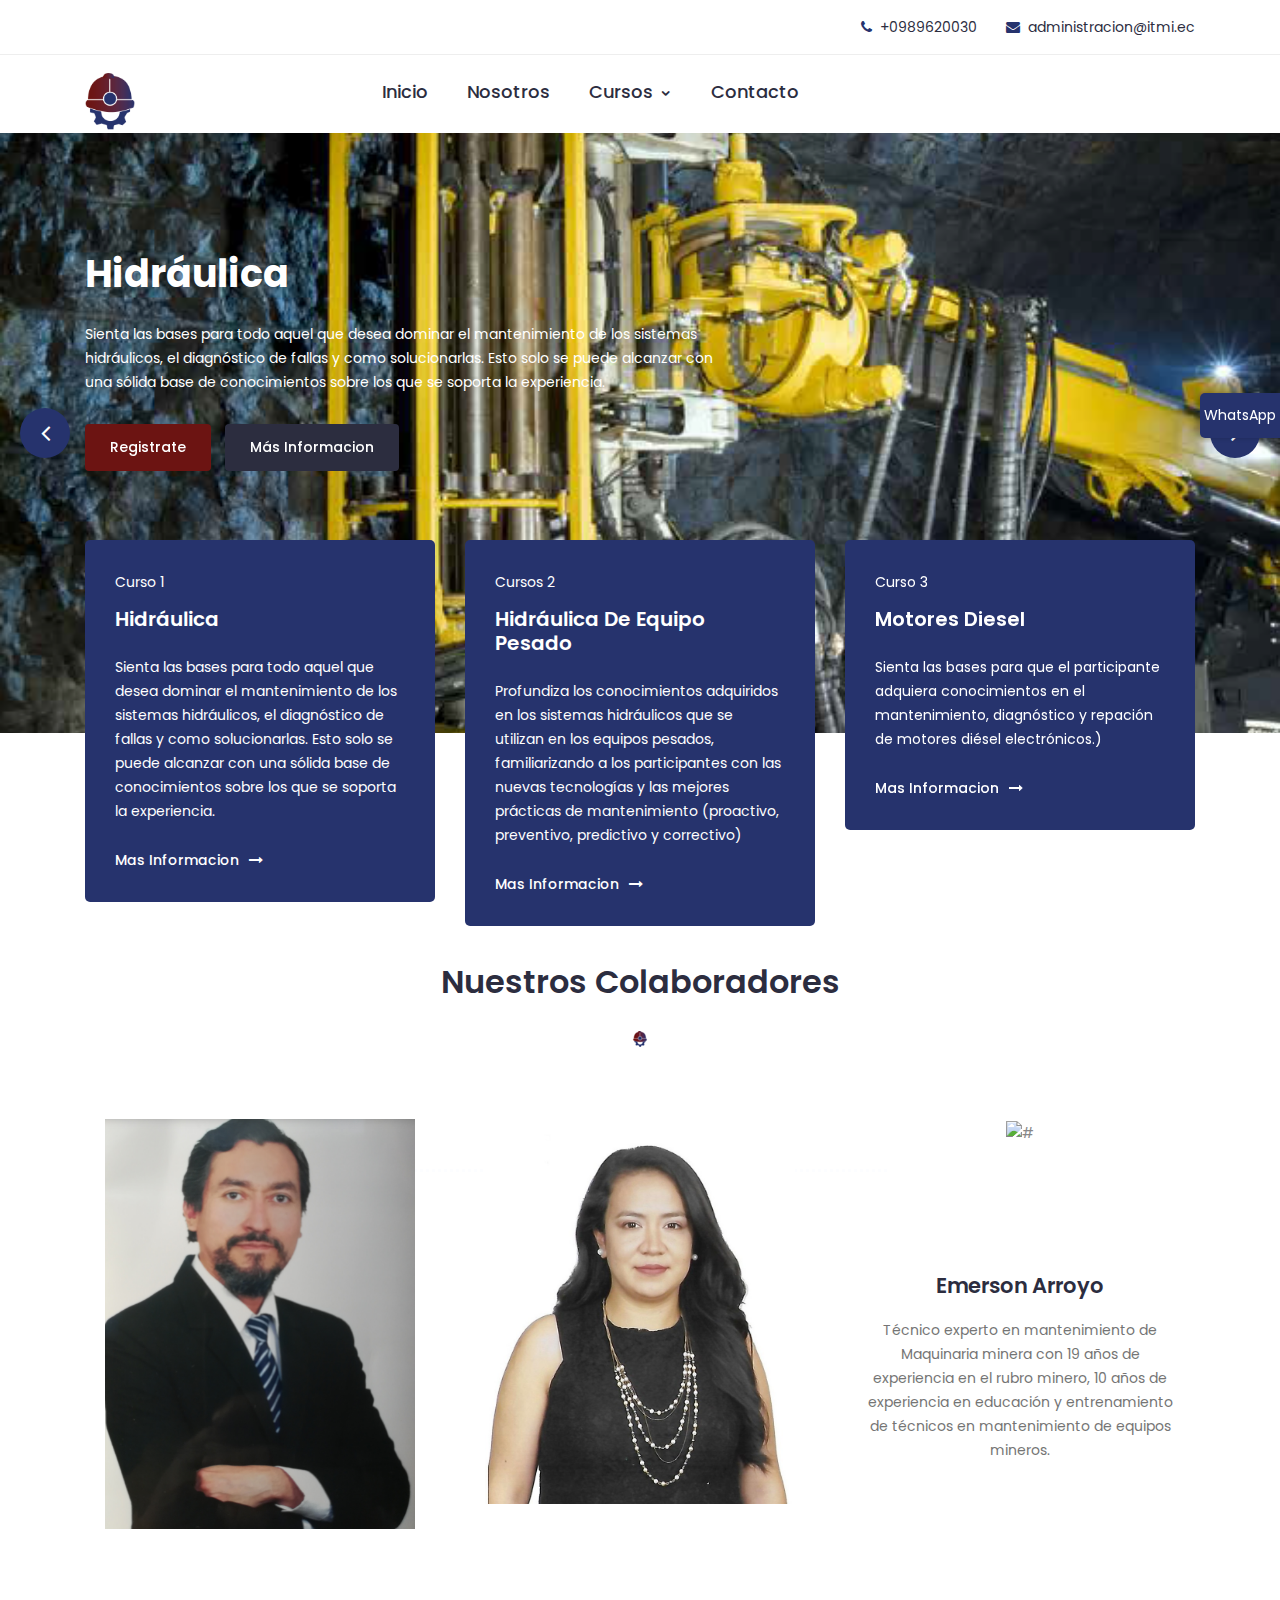
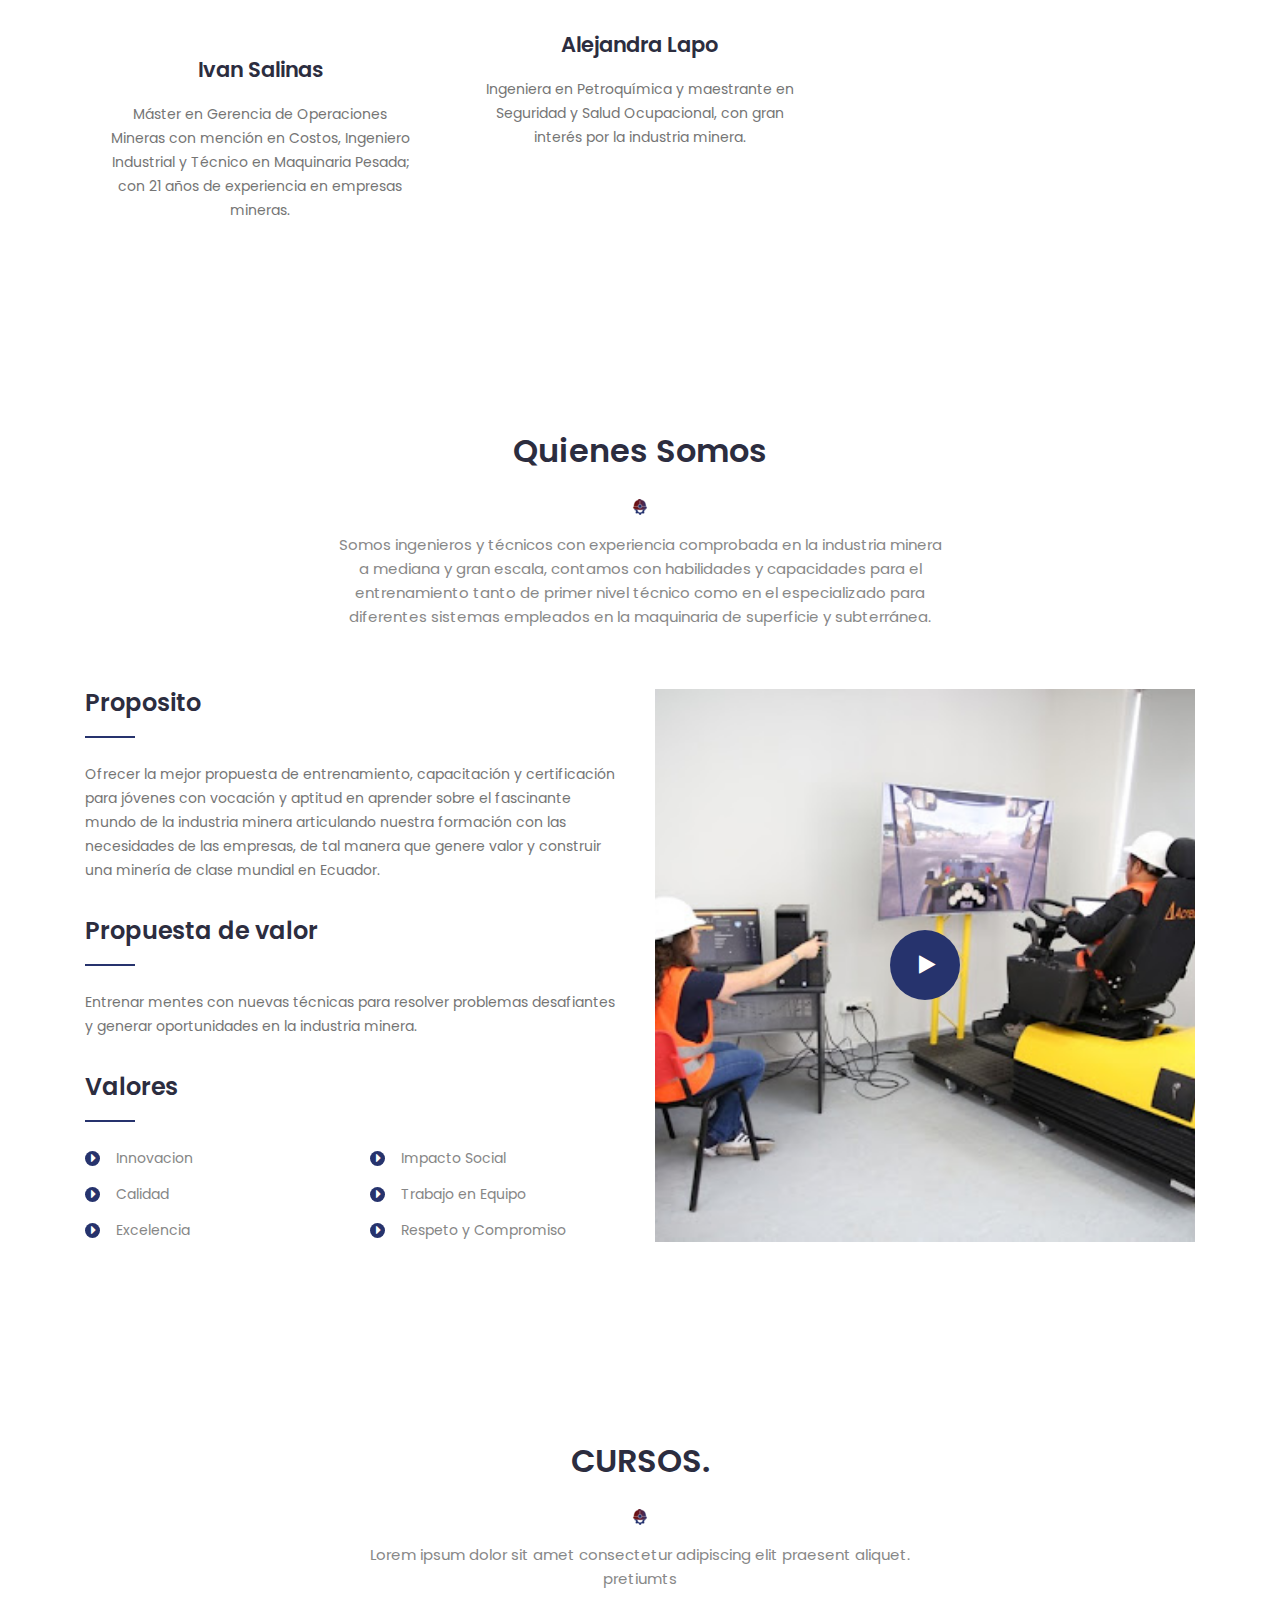
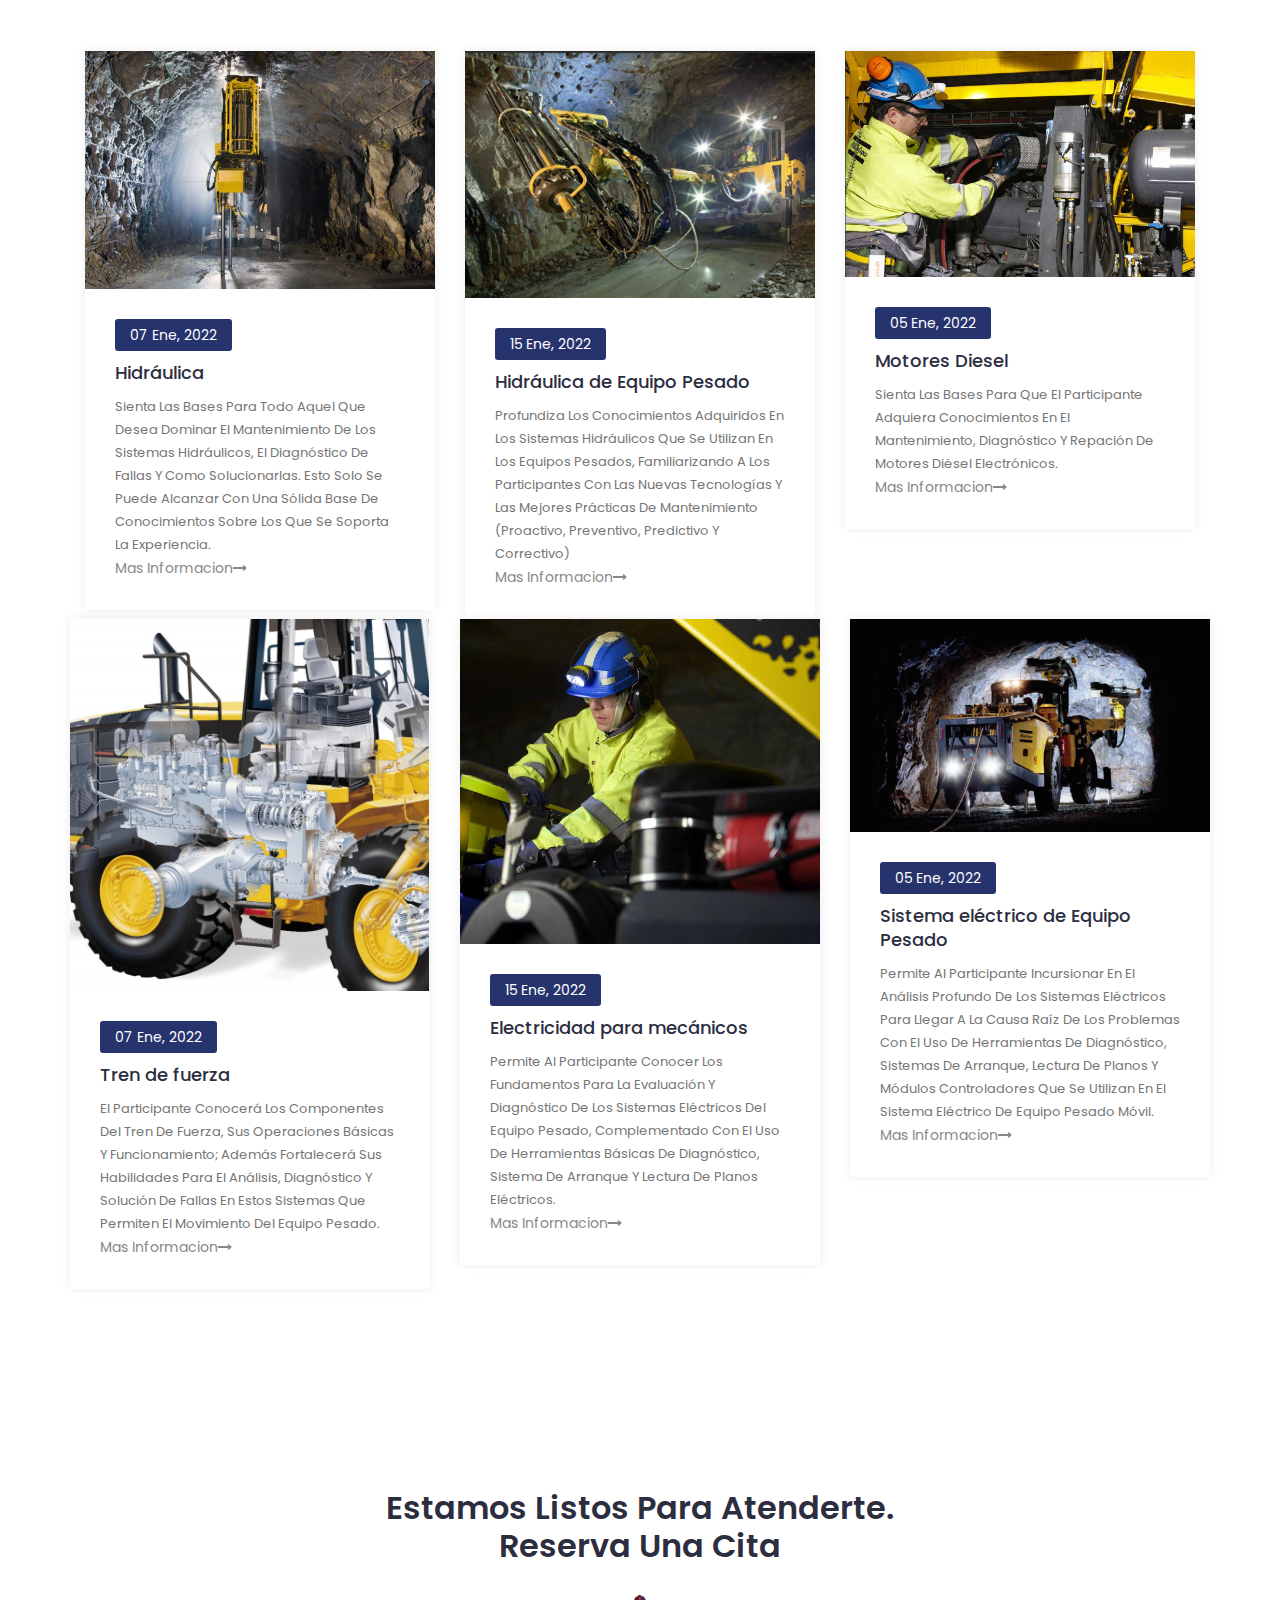
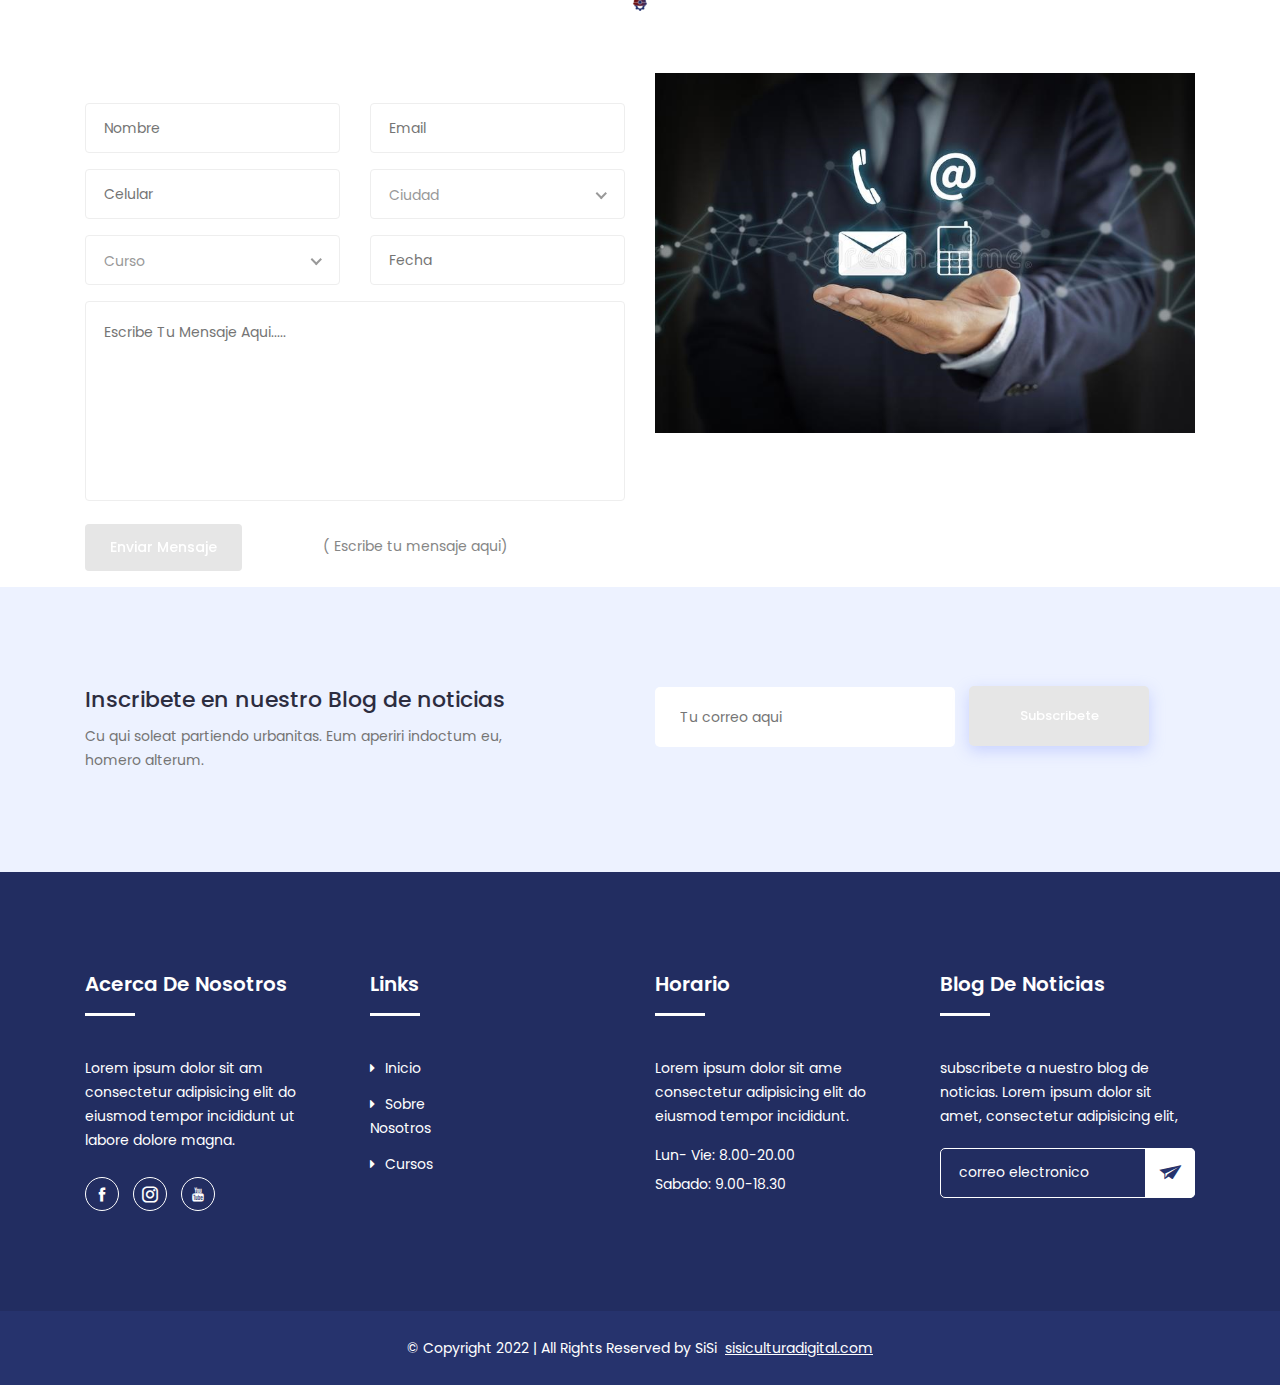
==== index.html @ d83d4f1c "cursos" ====
<!doctype html>
<html class="no-js" lang="zxx">
    <head>
        <!-- Meta Tags -->
		<meta charset="utf-8">
		<meta http-equiv="X-UA-Compatible" content="IE=edge">
		<meta name="keywords" content="Site keywords here">
		<meta name="description" content="">
		<meta name='copyright' content=''>
		<meta name="viewport" content="width=device-width, initial-scale=1, shrink-to-fit=no">
		
		<!-- Title -->
        <title>ITMI</title>
		
		<!-- Favicon -->
        <link rel="icon" href="img/favicon.ico">
		
		<!-- Google Fonts -->
		<link href="https://fonts.googleapis.com/css?family=Poppins:200i,300,300i,400,400i,500,500i,600,600i,700,700i,800,800i,900,900i&display=swap" rel="stylesheet">

		<!-- Bootstrap CSS -->
		<link rel="stylesheet" href="css/bootstrap.min.css">
		<!-- Nice Select CSS -->
		<link rel="stylesheet" href="css/nice-select.css">
		<!-- Font Awesome CSS -->
        <link rel="stylesheet" href="css/font-awesome.min.css">
		<!-- icofont CSS -->
        <link rel="stylesheet" href="css/icofont.css">
		<!-- Slicknav -->
		<link rel="stylesheet" href="css/slicknav.min.css">
		<!-- Owl Carousel CSS -->
        <link rel="stylesheet" href="css/owl-carousel.css">
		<!-- Datepicker CSS -->
		<link rel="stylesheet" href="css/datepicker.css">
		<!-- Animate CSS -->
        <link rel="stylesheet" href="css/animate.min.css">
		<!-- Magnific Popup CSS -->
        <link rel="stylesheet" href="css/magnific-popup.css">
		
		<!-- Medipro CSS -->
        <link rel="stylesheet" href="css/normalize.css">
        <link rel="stylesheet" href="style.css">
        <link rel="stylesheet" href="css/responsive.css">
		
    </head>
    <body>
	
		<!-- Preloader -->
        <div class="preloader">
            <div class="loader">
                <div class="loader-outter"></div>
                <div class="loader-inner"></div>

                <div class="indicator"> 
                    <svg width="16px" height="12px">
                        <polyline id="back" points="1 6 4 6 6 11 10 1 12 6 15 6"></polyline>
                        <polyline id="front" points="1 6 4 6 6 11 10 1 12 6 15 6"></polyline>
                    </svg>
                </div>
            </div>
        </div>
        <!-- End Preloader -->
		
		<!-- Get Pro Button -->
		<ul class="pro-features">
			<a class="get-pro" href="#">WhatsApp</a>
			<li class="big-title">Ingresa</li>
			<li class="title">Aquí</li>
		</ul>
	
		<!-- Header Area -->
		<header class="header" >
			<!-- Topbar -->
			<div class="topbar">
				<div class="container">
					<div class="row">
						<div class="col-lg-6 col-md-5 col-12">
							
						</div>
						<div class="col-lg-6 col-md-7 col-12">
							<!-- Top Contact -->
							<ul class="top-contact">
								<li><i class="fa fa-phone"></i>+0989620030</li>
								<li><i class="fa fa-envelope"></i><a href="administracion@itmi.ec">administracion@itmi.ec</a></li>
							</ul>
							<!-- End Top Contact -->
						</div>
					</div>
				</div>
			</div>
			<!-- End Topbar -->
			<!-- Header Inner -->
			<div class="header-inner">
				<div class="container">
					<div class="inner">
						<div class="row">
							<div class="col-lg-3 col-md-3 col-12">
								<!-- Start Logo -->
								<div class="logo">
									<a href="index.html"><img src="img/logo.png" alt="#"></a>
								</div>
								<!-- End Logo -->
								<!-- Mobile Nav -->
								<div class="mobile-nav"></div>
								<!-- End Mobile Nav -->
							</div>
							<div class="col-lg-7 col-md-9 col-12">
								<!-- Main Menu -->
								<div class="main-menu">
									<nav class="navigation">
										<ul class="nav menu">
											<li><a href="index.html">Inicio</a></li>
											<li><a href="#">Nosotros </a></li>
											<li><a href="cursos.html">Cursos <i class="icofont-rounded-down"></i></a>
												<ul class="dropdown">
													<li><a href="hidraulica.html">Hidráulica</a></li>
													<li><a href="hidraulicadeequipos.html">Hidráulica de equipo pesado</a></li>
													<li><a href="motordiesel.html">Motores Diesel</a></li>
													<li><a href="trendefuerza.html">Tren de fuerza</a></li>
													<li><a href="electricidadparamecanicos.html">Electricidad ara Mecánicos</a></li>
													<li><a href="sistemaelectrico.html">Sistema eléctrico de Equipo Pesado</a></li>
												</ul>
											</li>
											<li><a href="contact.html">Contacto</a></li>
										</ul>
									</nav>
								</div>
								<!--/ End Main Menu -->
							</div>
							<div class="col-lg-2 col-12">
								<div class="get-quote">
									<a href="appointment.html" class="btn">Registrate</a>
								</div>
							</div>
						</div>
					</div>
				</div>
			</div>
			<!--/ End Header Inner -->
		</header>
		<!-- End Header Area -->
		
		<!-- Slider Area -->
		<section class="slider">
			<div class="hero-slider">
				<!-- Start Single Slider -->
				<div class="single-slider" style="background-image:url('img/Sistema\ de\ control\ electronico\ de\ Equipo\ Pesado.png">
					<div class="container">
						<div class="row">
							<div class="col-lg-7">
								<div class="text">
									<h1>Hidráulica</h1>
									<p>Sienta las bases para todo aquel que desea dominar el mantenimiento de los sistemas hidráulicos, el diagnóstico de fallas y como solucionarlas. Esto solo se puede alcanzar con una sólida base de conocimientos sobre los que se soporta la experiencia. </p>
									<div class="button">
										<a href="#" class="btn">Registrate</a>
										<a href="#" class="btn primary">Más Informacion</a>
									</div>
								</div>
							</div>
						</div>
					</div>
				</div>
				<!-- End Single Slider -->
				<!-- Start Single Slider -->
				<div class="single-slider" style="background-image:url('img/Hidraulica de equipo pesado.png">
					<div class="container">
						<div class="row">
							<div class="col-lg-7">
								<div class="text">
									<h1>Hidráulica de Equipo Pesado</h1>
									<p>Profundiza los conocimientos adquiridos en los sistemas hidráulicos que se utilizan en los equipos pesados, familiarizando a los participantes con las nuevas tecnologías y las mejores prácticas de mantenimiento (proactivo, preventivo, predictivo y correctivo) </p>
									<div class="button">
										<a href="#" class="btn">Registrate</a>
										<a href="#" class="btn primary">Más Informacion</a>
									</div>
								</div>
							</div>
						</div>
					</div>
				</div>
				<!-- Start End Slider -->
				<!-- Start Single Slider -->
				<div class="single-slider" style="background-image:url('img/Motores Diesel.png">
					<div class="container">
						<div class="row">
							<div class="col-lg-7">
								<div class="text">
									<h1>Motores Diesel </h1>
									<p>Sienta las bases para que el participante adquiera conocimientos en el mantenimiento, diagnóstico y repación de motores diésel electrónicos. </p>
									<div class="button">
										<a href="#" class="btn">Registrate</a>
										<a href="#" class="btn primary">Más Informacion</a><html></html>
									</div>
								</div>
							</div>
						</div>
					</div>
				</div>
				<!-- Start Single Slider -->
				<div class="single-slider" style="background-image:url('img/Tren de fuerza.png">
					<div class="container">
						<div class="row">
							<div class="col-lg-7">
								<div class="text">
									<h1>Tren de fuerza </h1>
									<p>El participante conocerá los componentes del tren de fuerza, sus operaciones básicas y funcionamiento; además fortalecerá sus habilidades para el análisis, diagnóstico y solución de fallas en estos sistemas que permiten el movimiento del equipo pesado.</p>
									<div class="button">
										<a href="#" class="btn">Registrate</a>
										<a href="#" class="btn primary">Más Informacion</a><html></html>
									</div>
								</div>
							</div>
						</div>
					</div>
				</div>
					<!-- Start Single Slider -->
					<div class="single-slider" style="background-image:url('img/Electricidad para mecánicos.png">
						<div class="container">
							<div class="row">
								<div class="col-lg-7">
									<div class="text">
										<h1>Electricidad para mecánicos </h1>
										<p>Permite al participante conocer los fundamentos para la evaluación y diagnóstico de los sistemas eléctricos del equipo pesado, complementado con el uso de herramientas básicas de diagnóstico, sistema de arranque y lectura de planos eléctricos. </p>
										<div class="button">
											<a href="#" class="btn">Registrate</a>
											<a href="#" class="btn primary">Más Informacion</a><html></html>
										</div>
									</div>
								</div>
							</div>
						</div>
					</div>
					<!-- Start Single Slider -->
					<div class="single-slider" style="background-image:url('img/Sistema eléctrico de Equipo Pesado.png">
						<div class="container">
							<div class="row">
								<div class="col-lg-7">
									<div class="text">
										<h1>Sistema eléctrico de Equipo Pesado </h1>
										<p>Permite al participante incursionar en el análisis profundo de los sistemas eléctricos para llegar a la causa raíz de los problemas con el uso de herramientas de diagnóstico, sistemas de arranque, lectura de planos y módulos controladores que se utilizan en el sistema eléctrico de equipo pesado móvil. </p>
										<div class="button">
											<a href="#" class="btn">Registrate</a>
											<a href="#" class="btn primary">Más Informacion</a><html></html>
										</div>
									</div>
								</div>
							</div>
						</div>
					</div>
			
				<!-- End Single Slider -->
			</div>
		</section>
		<!--/ End Slider Area -->
		
		<!-- Start Schedule Area -->
		<section class="schedule">
			<div class="container">
				<div class="schedule-inner">
					<div class="row">
						<div class="col-lg-4 col-md-6 col-12 ">
							<!-- single-schedule -->
							<div class="single-schedule first">
								<div class="inner">
									<div class="single-content">
										<span>Curso 1</span>
										<h4>Hidráulica</h4>
										<p>Sienta las bases para todo aquel que desea dominar el mantenimiento de los sistemas hidráulicos, el diagnóstico de fallas y como solucionarlas. Esto solo se puede alcanzar con una sólida base de conocimientos sobre los que se soporta la experiencia. </p>
										<a href="#">Mas Informacion<i class="fa fa-long-arrow-right"></i></a>
									</div>
								</div>
							</div>
						</div>
						<div class="col-lg-4 col-md-6 col-12">
							<!-- single-schedule -->
							<div class="single-schedule middle">
								<div class="inner">
										<div class="single-content">
										<span>Cursos 2</span>
										<h4>Hidráulica de equipo pesado</h4>
										<p>Profundiza los conocimientos adquiridos en los sistemas hidráulicos que se utilizan en los equipos pesados, familiarizando a los participantes con las nuevas tecnologías y las mejores prácticas de mantenimiento (proactivo, preventivo, predictivo y correctivo)</p>
										<a href="#">Mas Informacion<i class="fa fa-long-arrow-right"></i></a>
									</div>
								</div>
							</div>
						</div>
						<div class="col-lg-4 col-md-12 col-12">
							<!-- single-schedule -->
							<div class="single-schedule last">
								<div class="inner">
										<div class="single-content">
										<span>Curso 3</span>
										<h4>Motores Diesel</h4>
										<p>Sienta las bases para que el participante adquiera conocimientos en el mantenimiento, diagnóstico y repación de motores diésel electrónicos.)</p>
										<a href="#">Mas Informacion<i class="fa fa-long-arrow-right"></i></a>
									</div>
								</div>
							</div>
						</div>
					</div>
				</div>
			</div>
		</section>
		<!--/End Start schedule Area -->

		<!-- Start Feautes -->
		<section class="Feautes section">
			<div class="container">
				<div class="row">
					<div class="col-lg-12">
						<div class="section-title">
							<h2>Nuestros Colaboradores</h2>
							<img src="img/favicon.png" alt="#">
						</div>
					</div>
				</div>
				<div class="row">
					<div class="col-lg-4 col-12">
						<!-- Start Single features -->
						<div class="single-features">
							<div class="signle-icon">
								<img src="img/ivan.png" alt="#">
							</div>
							<h3>Ivan Salinas</h3>
							<p>Máster en Gerencia de Operaciones Mineras con mención en Costos, Ingeniero Industrial y Técnico en Maquinaria Pesada; con 21 años de experiencia en empresas mineras.</p>
						</div>
						<!-- End Single features -->
					</div>
					<div class="col-lg-4 col-12">
						<!-- Start Single features -->
						<div class="single-features">
							<div class="signle-icon">
								<img src="img/Alejandra Lapo.png" alt="#">
							</div>
							<h3>Alejandra Lapo</h3>
							<p>Ingeniera en Petroquímica y maestrante en Seguridad y Salud Ocupacional, con gran interés por la industria minera.</p>
						</div>
						<!-- End Single features -->
					</div>
					<div class="col-lg-4 col-12">
						<!-- Start Single features -->
						<div class="single-features last">
							<div class="signle-icon">
								<img src="img/Emerson Arroyo.jpg" alt="#">
							</div>
							<h3>Emerson Arroyo</h3>
							<p>Técnico experto en mantenimiento de Maquinaria minera con 19 años de experiencia en el rubro minero, 10 años de experiencia en educación y entrenamiento de técnicos en mantenimiento de equipos mineros.</p>
						</div>
						<!-- End Single features -->
					</div>
				</div>
			</div>
		</section>
		<!--/ End Feautes -->
		
		<!-- Start Fun-facts -->

						<!-- End Single Fun -->
					</div>
				</div>
			</div>
		</div>

		<!-- Start Why choose -->
		<section class="why-choose section" >
			<div class="container">
				<div class="row">
					<div class="col-lg-12">
						<div class="section-title">
							<h2>Quienes Somos</h2>
							<img src="img/favicon.png" alt="#">
							<p>Somos ingenieros y técnicos con experiencia comprobada en la industria minera a mediana y gran escala, contamos con habilidades y capacidades para el entrenamiento tanto de primer nivel técnico como en el especializado para diferentes sistemas empleados en la maquinaria de superficie y subterránea.</p>
						</div>
					</div>
				</div>
				<div class="row">
					<div class="col-lg-6 col-12">
						<!-- Start Choose Left -->
						<div class="choose-left">
							<h3>Proposito</h3>
							<p>Ofrecer la mejor propuesta de entrenamiento, capacitación y certificación para jóvenes con vocación y aptitud en aprender sobre el fascinante mundo de la industria minera articulando nuestra formación con las necesidades de las empresas, de tal manera que genere valor y construir una minería de clase mundial en Ecuador.
							</p>
							<h3>Propuesta de valor</h3>
							<p>Entrenar mentes con nuevas técnicas para resolver problemas desafiantes y generar oportunidades en la industria minera. </p>
							<h3>Valores</h3>
							<div class="row">
								<div class="col-lg-6">
																		<ul class="list">
										<li><i class="fa fa-caret-right"></i>Innovacion </li>
										<li><i class="fa fa-caret-right"></i>Calidad</li>
										<li><i class="fa fa-caret-right"></i>Excelencia</li>
									</ul>
								</div>
								<div class="col-lg-6">
									<ul class="list">
										<li><i class="fa fa-caret-right"></i>Impacto Social </li>
										<li><i class="fa fa-caret-right"></i>Trabajo en Equipo</li>
										<li><i class="fa fa-caret-right"></i>Respeto y Compromiso</li>
									</ul>
								</div>
							</div>
						</div>
						<!-- End Choose Left -->
					</div>
					<div class="col-lg-6 col-12">
						<!-- Start Choose Rights -->
						<div class="choose-right">
							<div class="video-image">
								<!-- Video Animation -->
								<div class="promo-video">
									<div class="waves-block">
										<div class="waves wave-1"></div>
										<div class="waves wave-2"></div>
										<div class="waves wave-3"></div>
									</div>
								</div>
								<!--/ End Video Animation -->
								<a href="https://www.youtube.com/watch?v=qDnxhWitX3Q" class="video video-popup mfp-iframe"><i class="fa fa-play"></i></a>
							</div>
						</div>
						<!-- End Choose Rights -->
					</div>
				</div>
			</div>
		</section>
		<!--/ End Why choose -->
		
	
		
		<!-- Start Blog Area -->
		<section class="blog section" id="blog">
			<div class="container">
				<div class="row">
					<div class="col-lg-12">
						<div class="section-title">
							<h2>CURSOS.</h2>
							<img src="img/favicon.png" alt="#">
							<p>Lorem ipsum dolor sit amet consectetur adipiscing elit praesent aliquet. pretiumts</p>
						</div>
					</div>
				</div>
				<div class="row">
					<div class="col-lg-4 col-md-6 col-12">
						<!-- Single Blog -->
						<div class="single-news">
							<div class="news-head">
								<img src="img/Hidraulica.png" alt="#">
							</div>
							<div class="news-body">
								<div class="news-content">
									<div class="date">07 Ene, 2022</div>
									<h2><a href="blog-single.html">Hidráulica</a></h2>
									<p class="text">Sienta las bases para todo aquel que desea dominar el mantenimiento de los sistemas hidráulicos, el diagnóstico de fallas y como solucionarlas. Esto solo se puede alcanzar con una sólida base de conocimientos sobre los que se soporta la experiencia. </p>
									<a href="#">Mas Informacion<i class="fa fa-long-arrow-right"></i></a>
								</div>
							</div>
						</div>
						<!-- End Single Blog -->
					</div>
					<div class="col-lg-4 col-md-6 col-12">
						<!-- Single Blog -->
						<div class="single-news">
							<div class="news-head">
								<img src="img/Hidraulica de equipo pesado.png" alt="#">
							</div>
							<div class="news-body">
								<div class="news-content">
									<div class="date">15 Ene, 2022</div>
									<h2><a href="blog-single.html">Hidráulica de Equipo Pesado</a></h2>
									<p class="text">Profundiza los conocimientos adquiridos en los sistemas hidráulicos que se utilizan en los equipos pesados, familiarizando a los participantes con las nuevas tecnologías y las mejores prácticas de mantenimiento (proactivo, preventivo, predictivo y correctivo)</p>
									<a href="#">Mas Informacion<i class="fa fa-long-arrow-right"></i></a>
								</div>
							</div>
						</div>
						<!-- End Single Blog -->
					</div>
					<div class="col-lg-4 col-md-6 col-12">
						<!-- Single Blog -->
						<div class="single-news">
							<div class="news-head">
								<img src="img/Motores Diesel.png" alt="#">
							</div>
							<div class="news-body">
								<div class="news-content">
									<div class="date">05 Ene, 2022</div>
									<h2><a href="blog-single.html">Motores Diesel</a></h2>
									<p class="text">Sienta las bases para que el participante adquiera conocimientos en el mantenimiento, diagnóstico y repación de motores diésel electrónicos.</p>
									<a href="#">Mas Informacion<i class="fa fa-long-arrow-right"></i></a>
								</div>
							</div>
						</div>
				<!-- End Single Blog -->
					</div>
					<div class="row">
						<div class="col-lg-4 col-md-6 col-12">
							<!-- Single Blog -->
							<div class="single-news">
								<div class="news-head">
									<img src="img/Tren de fuerza.png" alt="#">
								</div>
								<div class="news-body">
									<div class="news-content">
										<div class="date">07 Ene, 2022</div>
										<h2><a href="blog-single.html">Tren de fuerza</a></h2>
										<p class="text">El participante conocerá los componentes del tren de fuerza, sus operaciones básicas y funcionamiento; además fortalecerá sus habilidades para el análisis, diagnóstico y solución de fallas en estos sistemas que permiten el movimiento del equipo pesado. </p>
										<a href="#">Mas Informacion<i class="fa fa-long-arrow-right"></i></a>
									</div>
								</div>
							</div>
							<!-- End Single Blog -->
						</div>
						<div class="col-lg-4 col-md-6 col-12">
							<!-- Single Blog -->
							<div class="single-news">
								<div class="news-head">
									<img src="img/Electricidad para mecánicos.png" alt="#">
								</div>
								<div class="news-body">
									<div class="news-content">
										<div class="date">15 Ene, 2022</div>
										<h2><a href="blog-single.html">Electricidad para mecánicos</a></h2>
										<p class="text">Permite al participante conocer los fundamentos para la evaluación y diagnóstico de los sistemas eléctricos del equipo pesado, complementado con el uso de herramientas básicas de diagnóstico, sistema de arranque y lectura de planos eléctricos. </p>
										<a href="#">Mas Informacion<i class="fa fa-long-arrow-right"></i></a>
									</div>
								</div>
							</div>
							<!-- End Single Blog -->
						</div>
						<div class="col-lg-4 col-md-6 col-12">
							<!-- Single Blog -->
							<div class="single-news">
								<div class="news-head">
									<img src="img/Sistema eléctrico de Equipo Pesado.png" alt="#">
								</div>
								<div class="news-body">
									<div class="news-content">
										<div class="date">05 Ene, 2022</div>
										<h2><a href="blog-single.html">Sistema eléctrico de Equipo Pesado</a></h2>
										<p class="text">Permite al participante incursionar en el análisis profundo de los sistemas eléctricos para llegar a la causa raíz de los problemas con el uso de herramientas de diagnóstico, sistemas de arranque, lectura de planos y módulos controladores que se utilizan en el sistema eléctrico de equipo pesado móvil.</p>
										<a href="#">Mas Informacion<i class="fa fa-long-arrow-right"></i></a>
									</div>
								</div>
							</div>
				</div>
			</div>
		</section>
		<!-- End Blog Area -->
		
		
			
		<!-- Start Appointment -->
		<section class="appointment">
			<div class="container">
				<div class="row">
					<div class="col-lg-12">
						<div class="section-title">
							<h2>Estamos listos para atenderte. Reserva una cita</h2>
							<img src="img/favicon.png" alt="#">
							</div>
					</div>
				</div>
				<div class="row">
					<div class="col-lg-6 col-md-12 col-12">
						<form class="form" action="#">
							<div class="row">
								<div class="col-lg-6 col-md-6 col-12">
									<div class="form-group">
										<input name="name" type="text" placeholder="Nombre">
									</div>
								</div>
								<div class="col-lg-6 col-md-6 col-12">
									<div class="form-group">
										<input name="email" type="email" placeholder="Email">
									</div>
								</div>
								<div class="col-lg-6 col-md-6 col-12">
									<div class="form-group">
										<input name="phone" type="text" placeholder="Celular">
									</div>
								</div>
								<div class="col-lg-6 col-md-6 col-12">
									<div class="form-group">
										<div class="nice-select form-control wide" tabindex="0"><span class="current">Ciudad</span>
											<ul class="list">
												<li data-value="1" class="option selected ">Region</li>
												<li data-value="2" class="option">Quito</li>
												<li data-value="3" class="option">Loja</li>
												<li data-value="4" class="option">otros</li>
																							</ul>
										</div>
									</div>
								</div>
								<div class="col-lg-6 col-md-6 col-12">
									<div class="form-group">
										<div class="nice-select form-control wide" tabindex="0"><span class="current">Curso</span>
											<ul class="list">
												<li data-value="1" class="option selected ">Hidraulicar</li>
												<li data-value="2" class="option">Hidraulica de Equipos</li>
												<li data-value="3" class="option">Motor Diesel</li>
												<li data-value="4" class="option">Tren de Fuerza</li>
												<li data-value="3" class="option">Sistema Electricol</li>
												<li data-value="4" class="option">Wlectricidad para Mecanicos</li>
											</ul>
										</div>
									</div>
								</div>
								<div class="col-lg-6 col-md-6 col-12">
									<div class="form-group">
										<input type="text" placeholder="Fecha" id="datepicker">
									</div>
								</div>
								<div class="col-lg-12 col-md-12 col-12">
									<div class="form-group">
										<textarea name="message" placeholder="Escribe tu mensaje aqui....."></textarea>
									</div>
								</div>
							</div>
							<div class="row">
								<div class="col-lg-5 col-md-4 col-12">
									<div class="form-group">
										<div class="button">
											<button type="submit" class="btn">Enviar mensaje</button>
										</div>
									</div>
								</div>
								<div class="col-lg-7 col-md-8 col-12">
									<p>( Escribe tu mensaje aqui)</p>
								</div>
							</div>
						</form>
					</div>
					<div class="col-lg-6 col-md-12 ">
						<div class="appointment-image">
							<img src="img/Contactanos.png" alt="#">
						</div>
					</div>
				</div>
			</div>
		</section>
		<!-- End Appointment -->
		
		<!-- Start Newsletter Area -->
		<section class="newsletter section">
			<div class="container">
				<div class="row ">
					<div class="col-lg-6  col-12">
						<!-- Start Newsletter Form -->
						<div class="subscribe-text ">
							<h6>Inscribete en nuestro Blog de noticias</h6>
							<p class="">Cu qui soleat partiendo urbanitas. Eum aperiri indoctum eu,<br> homero alterum.</p>
						</div>
						<!-- End Newsletter Form -->
					</div>
					<div class="col-lg-6  col-12">
						<!-- Start Newsletter Form -->
						<div class="subscribe-form ">
							<form action="mail/mail.php" method="get" target="_blank" class="newsletter-inner">
								<input name="EMAIL" placeholder="Tu correo aqui" class="common-input" onfocus="this.placeholder = ''"
									onblur="this.placeholder = 'Your email address'" required="" type="email">
								<button class="btn">Subscribete</button>
							</form>
						</div>
						<!-- End Newsletter Form -->
					</div>
				</div>
			</div>
		</section>
		<!-- /End Newsletter Area -->
		
		<!-- Footer Area -->
		<footer id="footer" class="footer ">
			<!-- Footer Top -->
			<div class="footer-top">
				<div class="container">
					<div class="row">
						<div class="col-lg-3 col-md-6 col-12">
							<div class="single-footer">
								<h2>Acerca de Nosotros</h2>
								<p>Lorem ipsum dolor sit am consectetur adipisicing elit do eiusmod tempor incididunt ut labore dolore magna.</p>
								<!-- Social -->
								<ul class="social">
									<li><a href="#"><i class="icofont-facebook"></i></a></li>
									<li><a href="#"><i class="icofont-instagram"></i></a></li>
									<li><a href="#"><i class="icofont-youtube"></i></a></li>
								</ul>
								<!-- End Social -->
							</div>
						</div>
						<div class="col-lg-3 col-md-6 col-12">
							<div class="single-footer f-link">
								<h2>Links</h2>
								<div class="row">
									<div class="col-lg-6 col-md-6 col-12">
										<ul>
											<li><a href="#"><i class="fa fa-caret-right" aria-hidden="true"></i>Inicio</a></li>
											<li><a href="#"><i class="fa fa-caret-right" aria-hidden="true"></i>Sobre Nosotros</a></li>
											<li><a href="#"><i class="fa fa-caret-right" aria-hidden="true"></i>Cursos</a></li>
										</ul>
									</div>
									</div>
							</div>
						</div>
						<div class="col-lg-3 col-md-6 col-12">
							<div class="single-footer">
								<h2>Horario</h2>
								<p>Lorem ipsum dolor sit ame consectetur adipisicing elit do eiusmod tempor incididunt.</p>
								<ul class="time-sidual">
									<li class="day">Lun- Vie: 8.00-20.00</li>
									<li class="day">Sabado: 9.00-18.30</li>
									</ul>
							</div>
						</div>
						<div class="col-lg-3 col-md-6 col-12">
							<div class="single-footer">
								<h2>Blog de noticias</h2>
								<p>subscribete a nuestro blog de noticias. Lorem ipsum dolor sit amet, consectetur adipisicing elit,</p>
								<form action="mail/mail.php" method="get" target="_blank" class="newsletter-inner">
									<input name="email" placeholder="correo electronico" class="common-input" onfocus="this.placeholder = ''"
										onblur="this.placeholder = 'Your email address'" required="" type="email">
									<button class="button"><i class="icofont icofont-paper-plane"></i></button>
								</form>
							</div>
						</div>
					</div>
				</div>
			</div>
			<!--/ End Footer Top -->
			<!-- Copyright -->
			<div class="copyright">
				<div class="container">
					<div class="row">
						<div class="col-lg-12 col-md-12 col-12">
							<div class="copyright-content">
								<p>© Copyright 2022  |  All Rights Reserved by SiSi <a href="https://www.sisiculturadigital.com" target="_blank">sisiculturadigital.com</a> </p>
							</div>
						</div>
					</div>
				</div>
			</div>
			<!--/ End Copyright -->
		</footer>
		<!--/ End Footer Area -->
		
		<!-- jquery Min JS -->
        <script src="js/jquery.min.js"></script>
		<!-- jquery Migrate JS -->
		<script src="js/jquery-migrate-3.0.0.js"></script>
		<!-- jquery Ui JS -->
		<script src="js/jquery-ui.min.js"></script>
		<!-- Easing JS -->
        <script src="js/easing.js"></script>
		<!-- Color JS -->
		<script src="js/colors.js"></script>
		<!-- Popper JS -->
		<script src="js/popper.min.js"></script>
		<!-- Bootstrap Datepicker JS -->
		<script src="js/bootstrap-datepicker.js"></script>
		<!-- Jquery Nav JS -->
        <script src="js/jquery.nav.js"></script>
		<!-- Slicknav JS -->
		<script src="js/slicknav.min.js"></script>
		<!-- ScrollUp JS -->
        <script src="js/jquery.scrollUp.min.js"></script>
		<!-- Niceselect JS -->
		<script src="js/niceselect.js"></script>
		<!-- Tilt Jquery JS -->
		<script src="js/tilt.jquery.min.js"></script>
		<!-- Owl Carousel JS -->
        <script src="js/owl-carousel.js"></script>
		<!-- counterup JS -->
		<script src="js/jquery.counterup.min.js"></script>
		<!-- Steller JS -->
		<script src="js/steller.js"></script>
		<!-- Wow JS -->
		<script src="js/wow.min.js"></script>
		<!-- Magnific Popup JS -->
		<script src="js/jquery.magnific-popup.min.js"></script>
		<!-- Counter Up CDN JS -->
		<script src="http://cdnjs.cloudflare.com/ajax/libs/waypoints/2.0.3/waypoints.min.js"></script>
		<!-- Bootstrap JS -->
		<script src="js/bootstrap.min.js"></script>
		<!-- Main JS -->
		<script src="js/main.js"></script>
    </body>
</html>
---- css/nice-select.css ----
.nice-select {
    -webkit-tap-highlight-color: transparent;
    background-color: #fff;
    border-radius: 5px;
    border: solid 1px #e8e8e8;
    box-sizing: border-box;
    clear: both;
    cursor: pointer;
    display: block;
    float: left;
    font-family: inherit;
    font-size: 15px;
    font-weight: normal;
    height: 42px;
    line-height: 27px;
    outline: none;
    padding-left: 18px;
    padding-right: 30px;
    position: relative;
    text-align: left !important;
    -webkit-transition: all 0.2s ease-in-out;
    transition: all 0.2s ease-in-out;
    -webkit-user-select: none;
    -moz-user-select: none;
    -ms-user-select: none;
    user-select: none;
    white-space: nowrap;
    width: auto;
    margin-bottom: 16px;
}

.nice-select:hover {
    border-color: #3164F4;
}

.nice-select:active,
.nice-select.open,
.nice-select:focus {
    border-color: #999;
}

.nice-select:after {
    border-bottom: 2px solid #999;
    border-right: 2px solid #999;
    content: '';
    display: block;
    height: 8px;
    margin-top: -4px;
    pointer-events: none;
    position: absolute;
    right: 12px;
    top: 50%;
    -webkit-transform-origin: 66% 66%;
    -ms-transform-origin: 66% 66%;
    transform-origin: 66% 66%;
    -webkit-transform: rotate(45deg);
    -ms-transform: rotate(45deg);
    transform: rotate(45deg);
    -webkit-transition: all 0.15s ease-in-out;
    transition: all 0.15s ease-in-out;
    width: 8px;
}

.nice-select.open:after {
    -webkit-transform: rotate(-135deg);
    -ms-transform: rotate(-135deg);
    transform: rotate(-135deg);
}

.nice-select.open .list {
    opacity: 1;
    pointer-events: auto;
    -webkit-transform: scale(1) translateY(0);
    -ms-transform: scale(1) translateY(0);
    transform: scale(1) translateY(0);
}

.nice-select.disabled {
    border-color: #ededed;
    color: #999;
    pointer-events: none;
}

.nice-select.disabled:after {
    border-color: #cccccc;
}

.nice-select.wide {
    width: 100%;
}

.nice-select.wide .list {
    left: 0 !important;
    right: 0 !important;
}

.nice-select.right {
    float: right;
}

.nice-select.right .list {
    left: auto;
    right: 0;
}

.nice-select.small {
    font-size: 12px;
    height: 36px;
    line-height: 34px;
}

.nice-select.small:after {
    height: 4px;
    width: 4px;
}

.nice-select.small .option {
    line-height: 34px;
    min-height: 34px;
}

.nice-select .list {
    background-color: #fff;
    border-radius: 5px;
    box-shadow: 0 0 0 1px rgba(68, 68, 68, 0.11);
    box-sizing: border-box;
    margin-top: 4px;
    opacity: 0;
    overflow: hidden;
    padding: 0;
    pointer-events: none;
    position: absolute;
    top: 100%;
    left: 0;
    -webkit-transform-origin: 50% 0;
    -ms-transform-origin: 50% 0;
    transform-origin: 50% 0;
    -webkit-transform: scale(0.75) translateY(-21px);
    -ms-transform: scale(0.75) translateY(-21px);
    transform: scale(0.75) translateY(-21px);
    -webkit-transition: all 0.2s cubic-bezier(0.5, 0, 0, 1.25), opacity 0.15s ease-out;
    transition: all 0.2s cubic-bezier(0.5, 0, 0, 1.25), opacity 0.15s ease-out;
    z-index: 9;
}

.nice-select .list:hover .option:not(:hover) {
    background-color: transparent !important;
}

.nice-select .option {
    cursor: pointer;
    font-weight: 400;
    line-height: 40px;
    list-style: none;
    min-height: 40px;
    outline: none;
    padding-left: 18px;
    padding-right: 29px;
    text-align: left;
    -webkit-transition: all 0.2s;
    transition: all 0.2s;
}

.nice-select .option:hover {
    background-color: #238AC1;
    color: #fff;
}

.nice-select .option.selected {
    font-weight: bold;
}

.nice-select .option.disabled {
    background-color: transparent;
    color: #999;
    cursor: default;
}

.no-csspointerevents .nice-select .list {
    display: none;
}

.no-csspointerevents .nice-select.open .list {
    display: block;
}

.contact-form-wrapper .list {
    background: #2f3341 none repeat scroll 0 0;
    border-radius: 0;
}
---- css/owl-carousel.css ----
/**
 * Owl Carousel v2.2.1
 * Copyright 2013-2017 David Deutsch
 * Licensed under  ()
 */
/*
 * 	Default theme - Owl Carousel CSS File
 */
.owl-theme .owl-nav {
	text-align: center;
	-webkit-tap-highlight-color: transparent;
}
.owl-theme .owl-nav [class*='owl-'] {
    color: #FFF;
    font-size: 14px;
    margin: 5px;
    padding: 4px 7px;
    background: #D6D6D6;
    display: inline-block;
    cursor: pointer;
    border-radius: 3px; }
.owl-theme .owl-nav [class*='owl-']:hover {
    background: #869791;
    color: #FFF;
    text-decoration: none; }
.owl-theme .owl-nav .disabled {
    opacity: 0.5;
    cursor: default; 
}
.owl-theme .owl-nav.disabled + .owl-dots {
	margin-top: 10px; }

.owl-theme .owl-dots {
	text-align: center;
	-webkit-tap-highlight-color: transparent; }
.owl-theme .owl-dots .owl-dot {
    display: inline-block;
    zoom: 1;
    *display: inline; }
.owl-theme .owl-dots .owl-dot span {
    width: 10px;
    height: 10px;
    margin: 5px 7px;
    background: #D6D6D6;
    display: block;
    -webkit-backface-visibility: visible;
    transition: opacity 200ms ease;
    border-radius: 30px; }
.owl-theme .owl-dots .owl-dot.active span, .owl-theme .owl-dots .owl-dot:hover span {
    background: #869791; 
}

/* 
 *  Owl Carousel - Animate Plugin
 */
.owl-carousel .animated {
  -webkit-animation-duration: 1000ms;
  animation-duration: 1000ms;
  -webkit-animation-fill-mode: both;
  animation-fill-mode: both;
}
.owl-carousel .owl-animated-in {
  z-index: 0;
}
.owl-carousel .owl-animated-out {
  z-index: 1;
}
.owl-carousel .fadeOut {
  -webkit-animation-name: fadeOut;
  animation-name: fadeOut;
}

@-webkit-keyframes fadeOut {
  0% {
    opacity: 1;
  }

  100% {
    opacity: 0;
  }
}
@keyframes fadeOut {
  0% {
    opacity: 1;
  }

  100% {
    opacity: 0;
  }
}

/* 
 * 	Owl Carousel - Auto Height Plugin
 */
.owl-height {
  -webkit-transition: height 500ms ease-in-out;
  -moz-transition: height 500ms ease-in-out;
  -ms-transition: height 500ms ease-in-out;
  -o-transition: height 500ms ease-in-out;
  transition: height 500ms ease-in-out;
}

/* 
 *  Core Owl Carousel CSS File
 */
.owl-carousel {
  display: none;
  width: 100%;
  -webkit-tap-highlight-color: transparent;
  /* position relative and z-index fix webkit rendering fonts issue */
  position: relative;
  z-index: 1;
}
.owl-carousel .owl-stage {
  position: relative;
  -ms-touch-action: pan-Y;
}
.owl-carousel .owl-stage:after {
  content: ".";
  display: block;
  clear: both;
  visibility: hidden;
  line-height: 0;
  height: 0;
}
.owl-carousel .owl-stage-outer {
  position: relative;
  overflow: hidden;
  /* fix for flashing background */
  -webkit-transform: translate3d(0px, 0px, 0px);
}
.owl-carousel .owl-controls .owl-nav .owl-prev,
.owl-carousel .owl-controls .owl-nav .owl-next,
.owl-carousel .owl-controls .owl-dot {
  cursor: pointer;
  cursor: hand;
  -webkit-user-select: none;
  -khtml-user-select: none;
  -moz-user-select: none;
  -ms-user-select: none;
  user-select: none;
}
.owl-carousel.owl-loaded {
  display: block;
}
.owl-carousel.owl-loading {
  opacity: 0;
  display: block;
}
.owl-carousel.owl-hidden {
  opacity: 0;
}
.owl-carousel .owl-refresh .owl-item {
  display: none;
}
.owl-carousel .owl-item {
  position: relative;
  min-height: 1px;
  float: left;
  -webkit-backface-visibility: hidden;
  -webkit-tap-highlight-color: transparent;
  -webkit-touch-callout: none;
  -webkit-user-select: none;
  -moz-user-select: none;
  -ms-user-select: none;
  user-select: none;
}
.owl-carousel .owl-item img {
  display: block;
  width: 100%;
  -webkit-transform-style: preserve-3d;
}
.owl-carousel.owl-text-select-on .owl-item {
  -webkit-user-select: auto;
  -moz-user-select: auto;
  -ms-user-select: auto;
  user-select: auto;
}
.owl-carousel .owl-grab {
  cursor: move;
  cursor: -webkit-grab;
  cursor: -o-grab;
  cursor: -ms-grab;
  cursor: grab;
}
.owl-carousel.owl-rtl {
  direction: rtl;
}
.owl-carousel.owl-rtl .owl-item {
  float: right;
}

/* No Js */
.no-js .owl-carousel {
  display: block;
}

/* 
 * 	Owl Carousel - Lazy Load Plugin
 */
.owl-carousel .owl-item .owl-lazy {
  opacity: 0;
  -webkit-transition: opacity 400ms ease;
  -moz-transition: opacity 400ms ease;
  -ms-transition: opacity 400ms ease;
  -o-transition: opacity 400ms ease;
  transition: opacity 400ms ease;
}
.owl-carousel .owl-item img {
  transform-style: preserve-3d;
}

/* 
 * 	Owl Carousel - Video Plugin
 */
.owl-carousel .owl-video-wrapper {
  position: relative;
  height: 100%;
  background: #000;
}
.owl-carousel .owl-video-play-icon {
  position: absolute;
  height: 80px;
  width: 80px;
  left: 50%;
  top: 50%;
  margin-left: -40px;
  margin-top: -40px;
  background: url("owl.video.play.png") no-repeat;
  cursor: pointer;
  z-index: 1;
  -webkit-backface-visibility: hidden;
  -webkit-transition: scale 100ms ease;
  -moz-transition: scale 100ms ease;
  -ms-transition: scale 100ms ease;
  -o-transition: scale 100ms ease;
  transition: scale 100ms ease;
}
.owl-carousel .owl-video-play-icon:hover {
  -webkit-transition: scale(1.3, 1.3);
  -moz-transition: scale(1.3, 1.3);
  -ms-transition: scale(1.3, 1.3);
  -o-transition: scale(1.3, 1.3);
  transition: scale(1.3, 1.3);
}
.owl-carousel .owl-video-playing .owl-video-tn,
.owl-carousel .owl-video-playing .owl-video-play-icon {
  display: none;
}
.owl-carousel .owl-video-tn {
  opacity: 0;
  height: 100%;
  background-position: center center;
  background-repeat: no-repeat;
  -webkit-background-size: contain;
  -moz-background-size: contain;
  -o-background-size: contain;
  background-size: contain;
  -webkit-transition: opacity 400ms ease;
  -moz-transition: opacity 400ms ease;
  -ms-transition: opacity 400ms ease;
  -o-transition: opacity 400ms ease;
  transition: opacity 400ms ease;
}
.owl-carousel .owl-video-frame {
  position: relative;
  z-index: 1;
};
---- css/datepicker.css ----
/*!
 * Datepicker for Bootstrap
 *
 * Copyright 2012 Stefan Petre
 * Licensed under the Apache License v2.0
 * http://www.apache.org/licenses/LICENSE-2.0
 *
 */
.datepicker {
  top: 0;
  left: 0;
  padding: 4px;
  margin-top: 1px;
  -webkit-border-radius: 4px;
  -moz-border-radius: 4px;
  border-radius: 0;
  /*.dow {
    border-top: 1px solid #ddd !important;
  }*/

}
.datepicker:before {
  content: '';
  display: inline-block;
  border-left: 7px solid transparent;
  border-right: 7px solid transparent;
  border-bottom: 7px solid #ccc;
  border-bottom-color: rgba(0, 0, 0, 0.2);
  position: absolute;
  top: -7px;
  left: 6px;
}
.datepicker:after {
  content: '';
  display: inline-block;
  border-left: 6px solid transparent;
  border-right: 6px solid transparent;
  border-bottom: 6px solid #ffffff;
  position: absolute;
  top: -6px;
  left: 7px;
}
.datepicker > div {
  display: none;
}
.datepicker table {
  width: 100%;
  margin: 0;
}
.datepicker td, .datepicker th {
	text-align: center;
	padding: 5px 9px;
	font-size: 13px;
	font-weight: 400;
}
.datepicker td.day:hover {
  background: #1A76D1;
  cursor: pointer;
  color:#fff;
}
.datepicker td.day.disabled {
  color: #eeeeee;
}
.datepicker td.old,
.datepicker td.new {
  color: #999999;
}
.datepicker td.active,
.datepicker td.active:hover {
  color: #ffffff;
  background-color: #1A76D1;
  color: #fff;
  text-shadow: 0 -1px 0 rgba(0, 0, 0, 0.25);
}
.datepicker td.active:hover,
.datepicker td.active:hover:hover,
.datepicker td.active:focus,
.datepicker td.active:hover:focus,
.datepicker td.active:active,
.datepicker td.active:hover:active,
.datepicker td.active.active,
.datepicker td.active:hover.active,
.datepicker td.active.disabled,
.datepicker td.active:hover.disabled,
.datepicker td.active[disabled],
.datepicker td.active:hover[disabled] {
  color: #ffffff;
  background-color: #1A76D1;
  *background-color: #1A76D1;
}
.datepicker td.active:active,
.datepicker td.active:hover:active,
.datepicker td.active.active,
.datepicker td.active:hover.active {
  background-color: #003399 \9;
}
.datepicker td span {
  display: block;
  width: 47px;
  height: 54px;
  line-height: 54px;
  float: left;
  margin: 2px;
  cursor: pointer;
  -webkit-border-radius: 4px;
  -moz-border-radius: 4px;
  border-radius: 4px;
}
.datepicker td span:hover {
  background: #1A76D1;
}
.datepicker td span.active {
  color: #ffffff;
  background-color: #1A76D1;
  color: #fff;
  text-shadow: 0 -1px 0 rgba(0, 0, 0, 0.25);
}
.datepicker td span.active:hover,
.datepicker td span.active:focus,
.datepicker td span.active:active,
.datepicker td span.active.active,
.datepicker td span.active.disabled,
.datepicker td span.active[disabled] {
  color: #ffffff;
  background-color: #0044cc;
  *background-color: #003bb3;
}
.datepicker td span.active:active,
.datepicker td span.active.active {
  background-color: #003399 \9;
}
.datepicker td span.old {
  color: #999999;
}
.datepicker th.switch {
  width: 145px;
}
.datepicker th.next,
.datepicker th.prev {
  font-size: 21px;
}
.datepicker thead tr:first-child th {
  cursor: pointer;
}
.datepicker thead tr:first-child th:hover {
  background: #1A76D1;
  color:#fff;
}
.input-append.date .add-on i,
.input-prepend.date .add-on i {
  display: block;
  cursor: pointer;
  width: 16px;
  height: 16px;
}
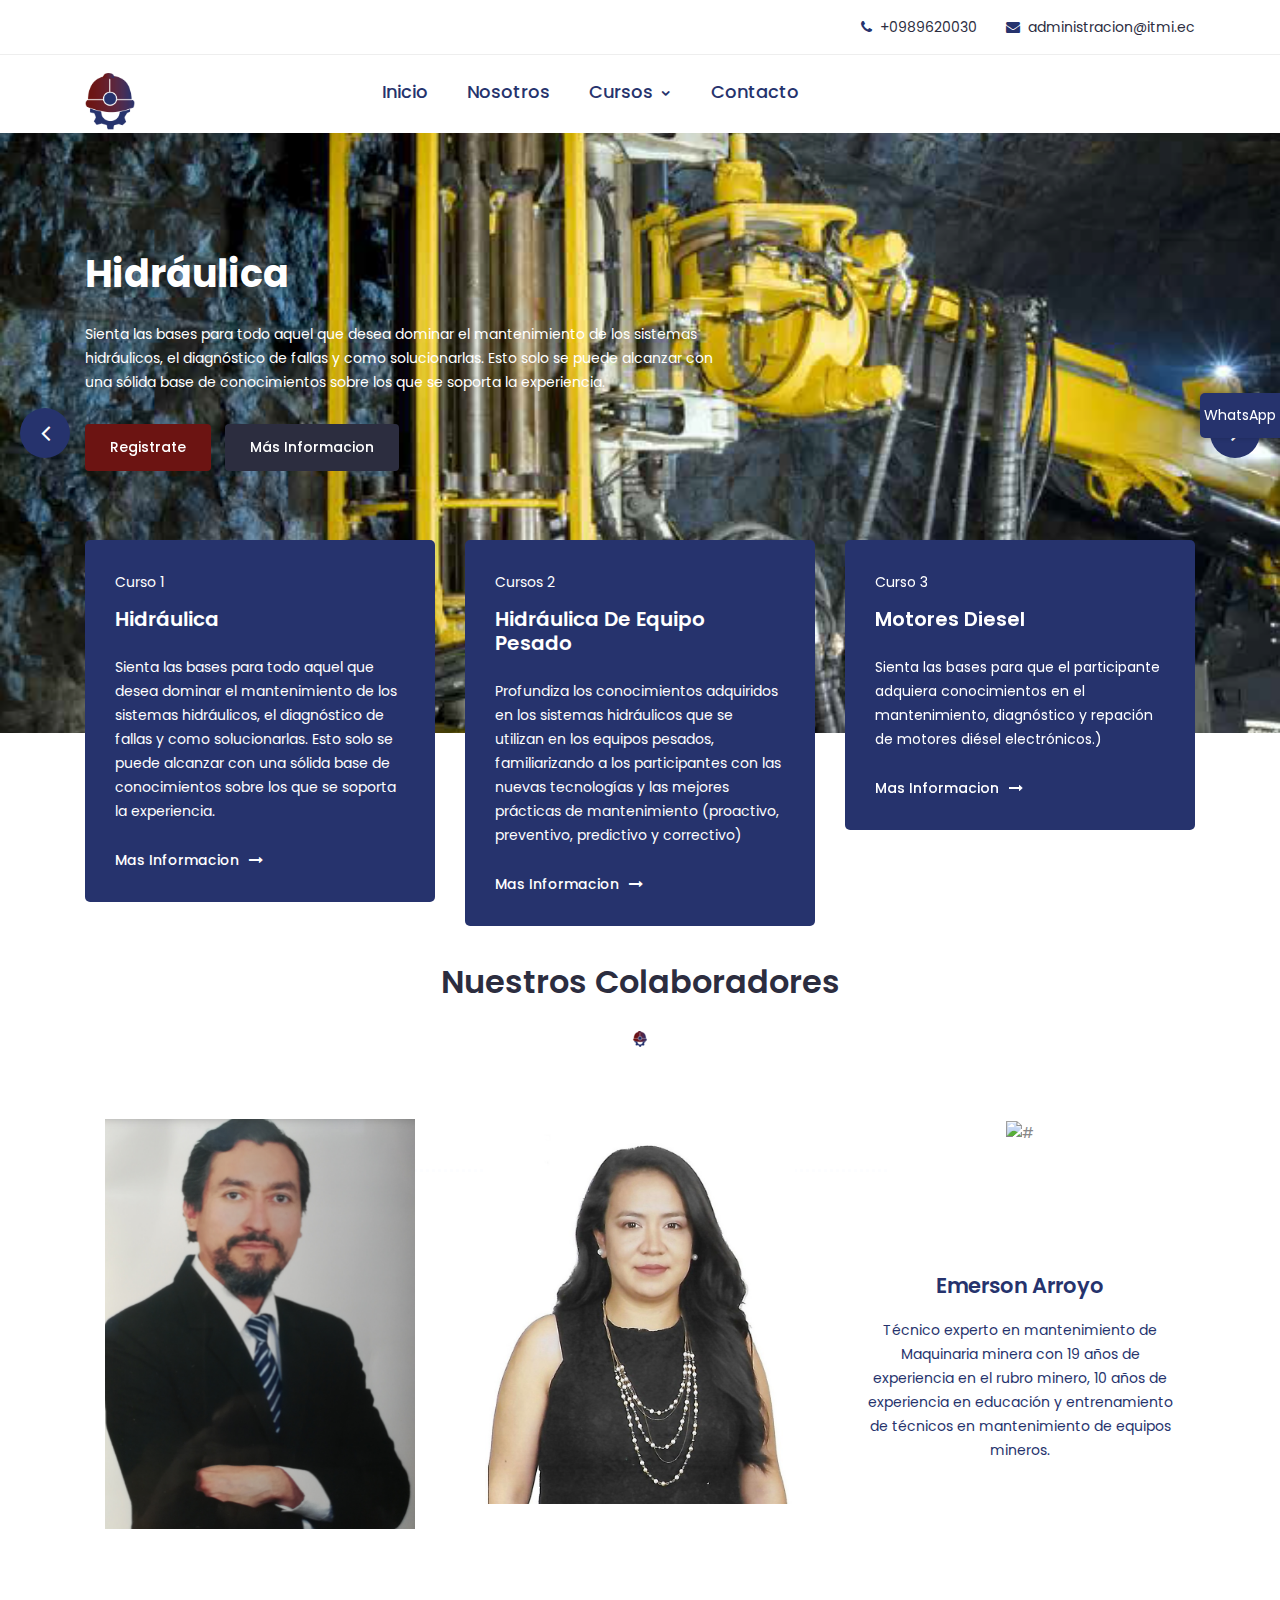
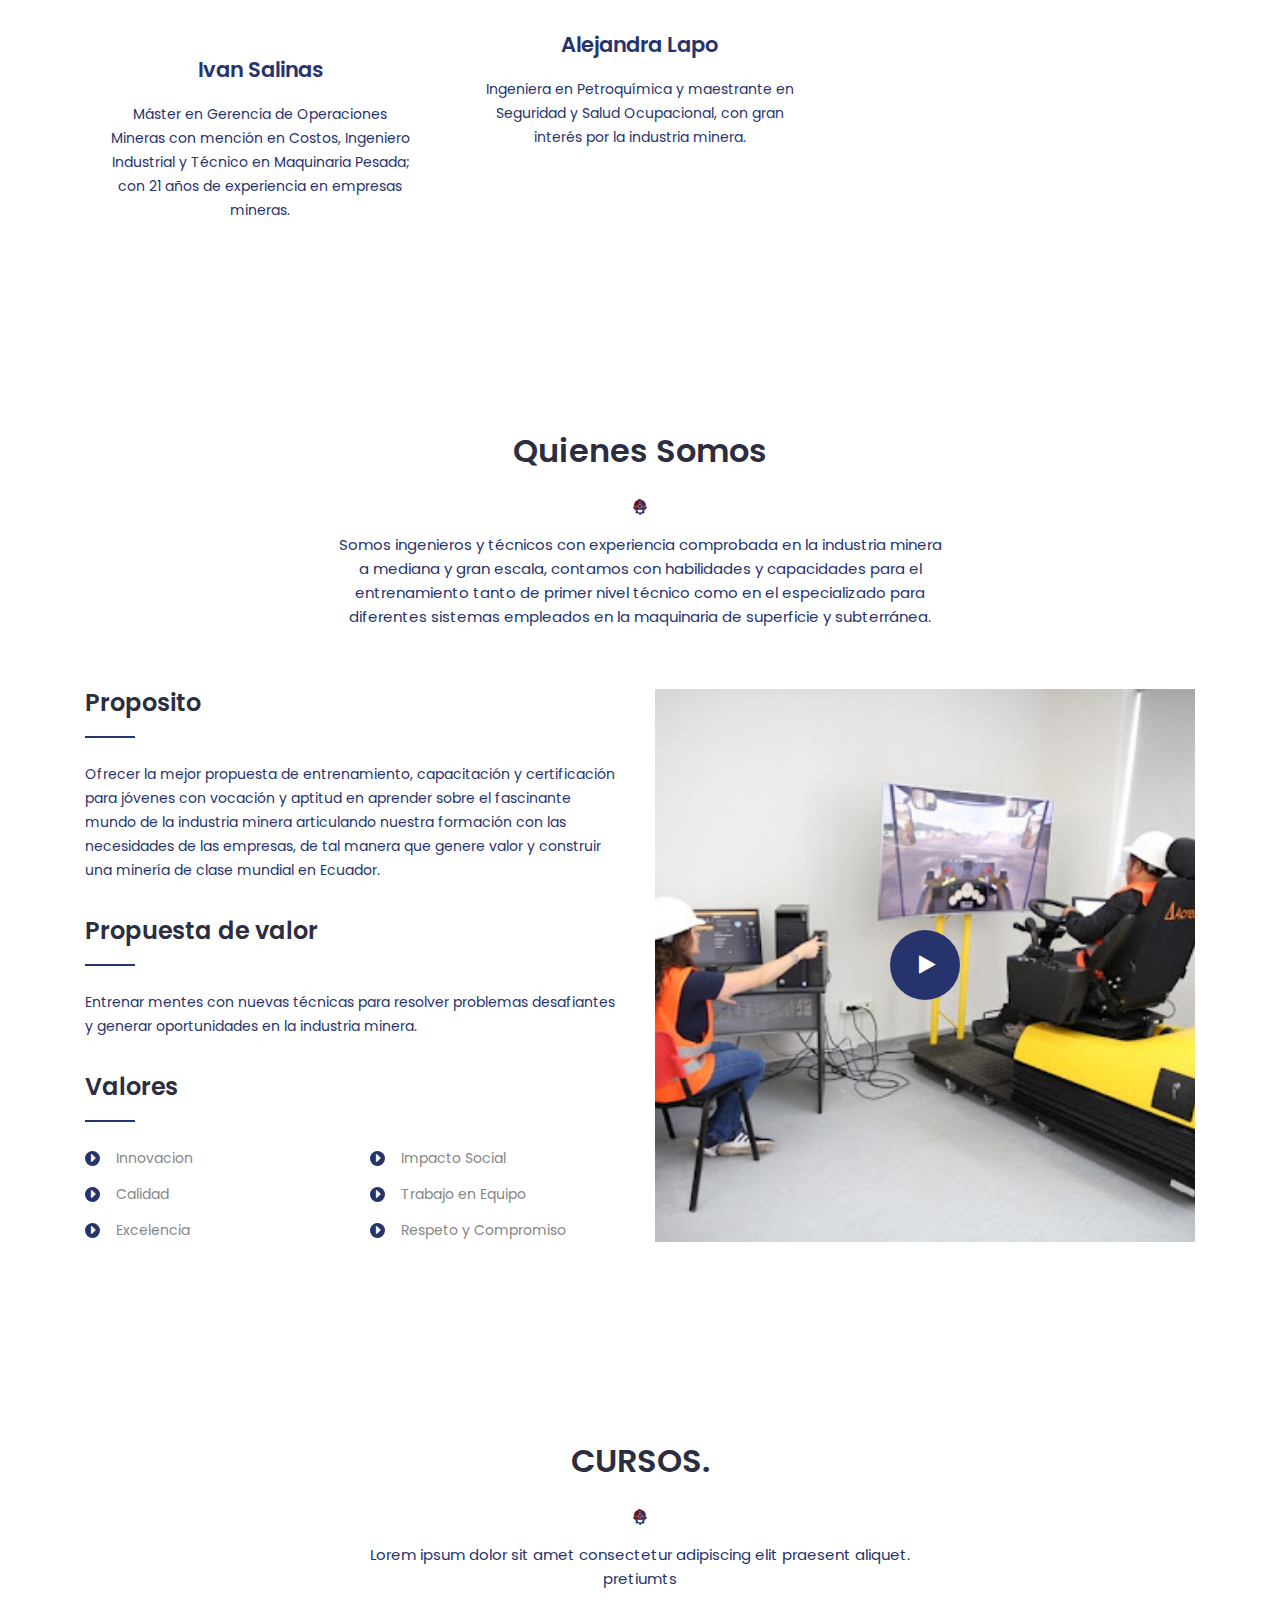
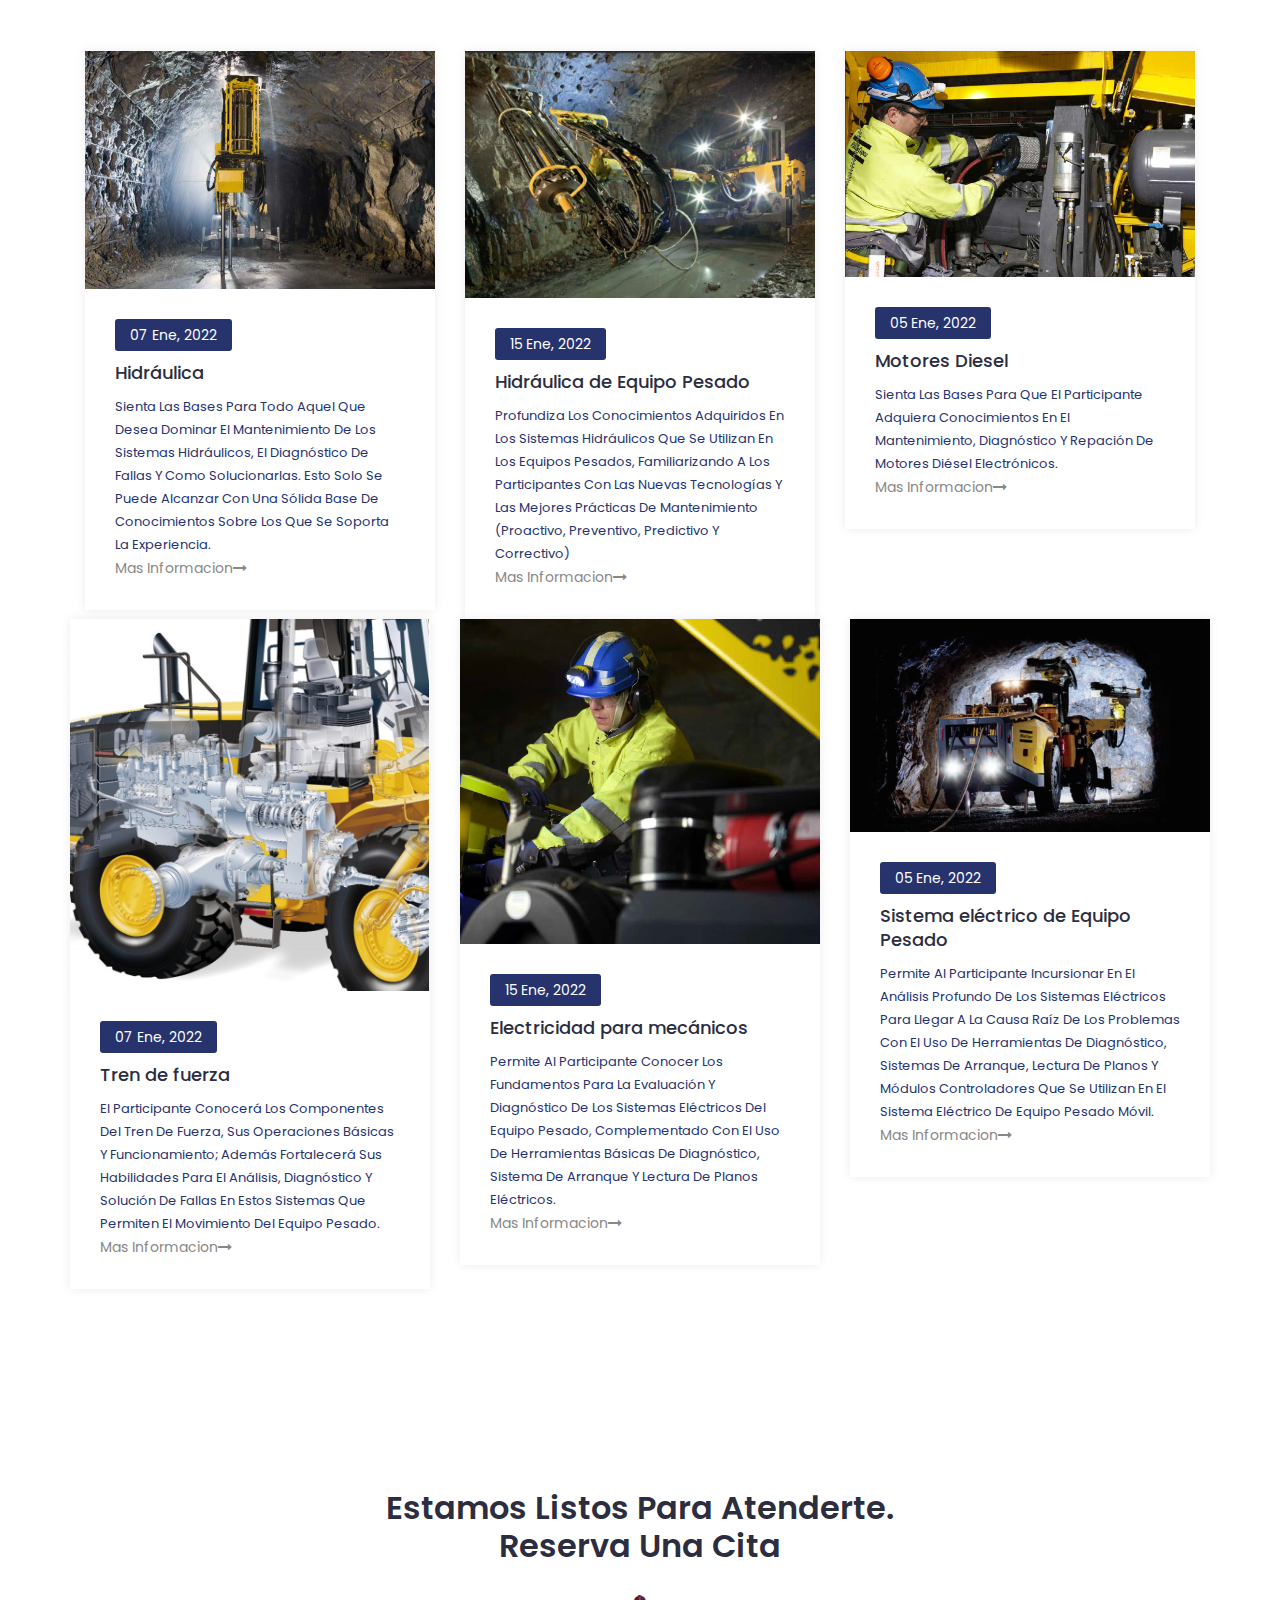
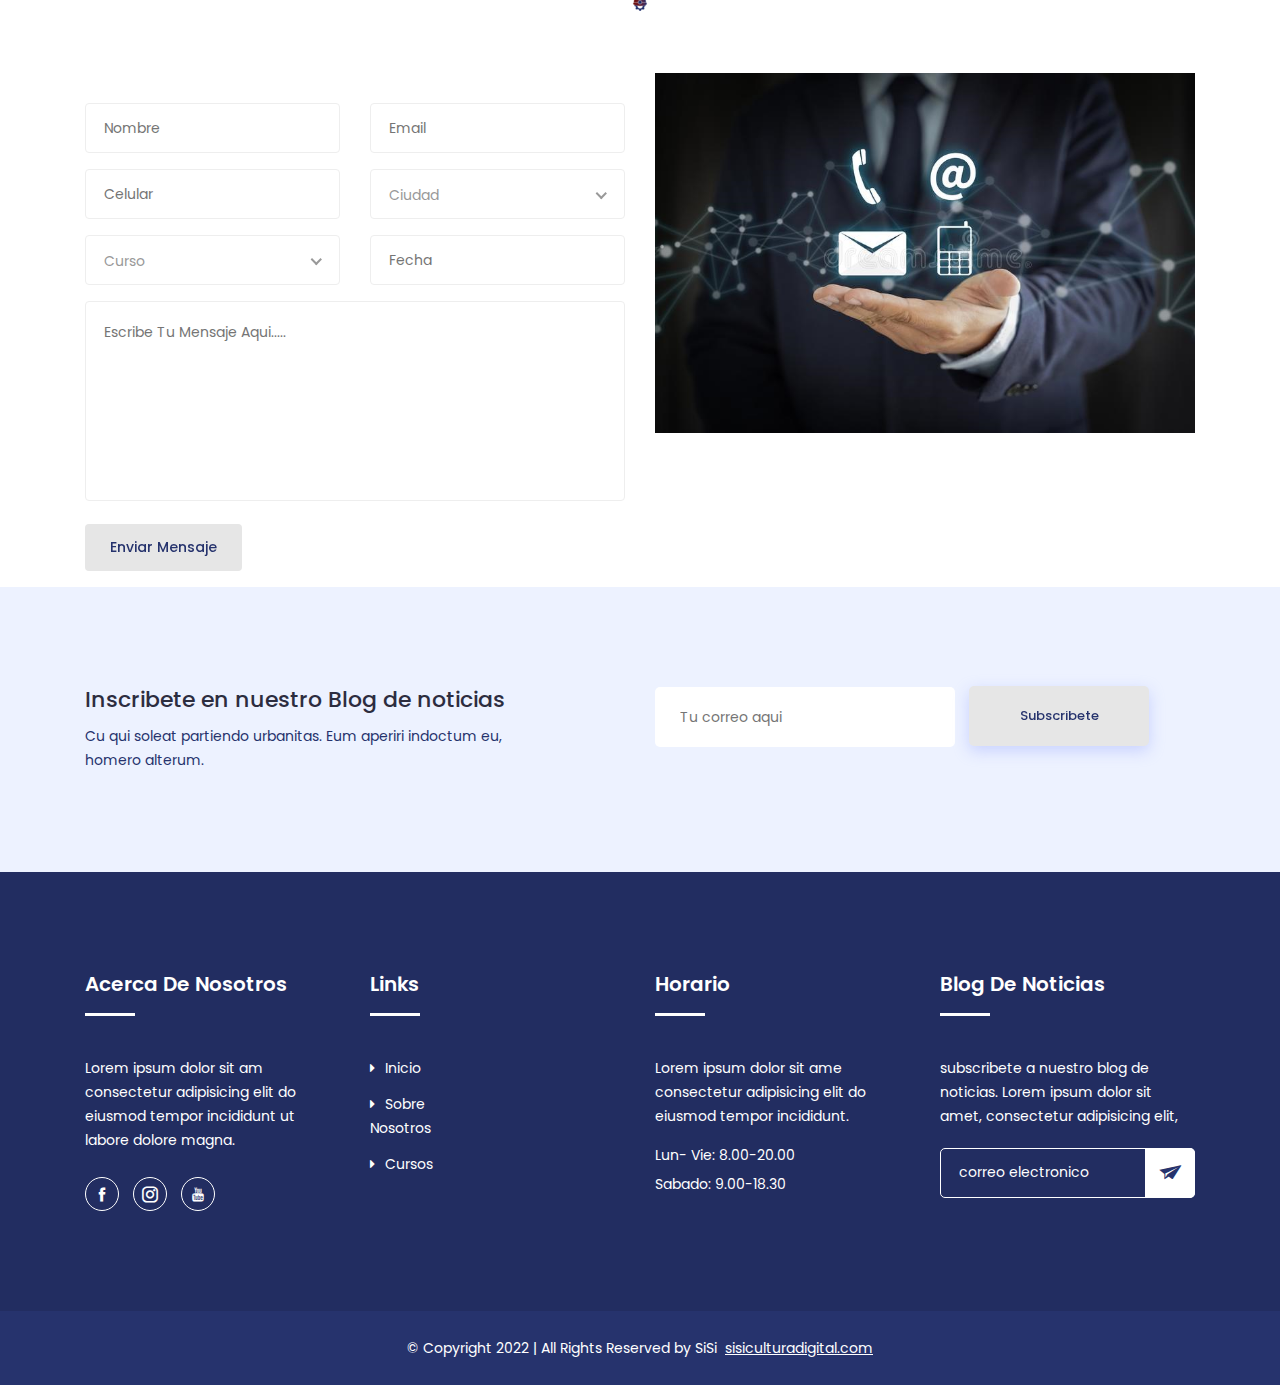
==== commit 43338aa8: "general" ====
--- a/index.html
+++ b/index.html
@@ -127,12 +127,6 @@
 								</div>
 								<!--/ End Main Menu -->
 							</div>
-							<div class="col-lg-2 col-12">
-								<div class="get-quote">
-									<a href="appointment.html" class="btn">Registrate</a>
-								</div>
-							</div>
-						</div>
 					</div>
 				</div>
 			</div>
@@ -624,7 +618,6 @@
 									</div>
 								</div>
 								<div class="col-lg-7 col-md-8 col-12">
-									<p>( Escribe tu mensaje aqui)</p>
 								</div>
 							</div>
 						</form>
--- a/style.css
+++ b/style.css
@@ -241,7 +241,7 @@
 	font-size:14px;
 }
 .header .top-contact li a:hover{
-	color:#26336D;
+	color:#6C1412;
 }
 .header .top-contact li i{
 	color:#26336D;
@@ -281,7 +281,7 @@
 	margin:0;
 }
 .header .nav li a {
-	color: #2C2D3F;
+	color: #26336D;
 	font-size: 18px;
 	font-weight: 500;
 	text-transform: capitalize;
@@ -365,7 +365,7 @@
 	width: 40px;
 	line-height: 40px;
 	color: #fff;
-	background: #26336D;
+	background: #6C1412;
 	border-radius: 4px;
 	text-align: center;
 	font-size: 15px;
@@ -680,7 +680,7 @@
     right: 0;
     margin: 0 auto;
     width: 80%;
-    height: 90%;
+    height: 100%;
     background:#26336D;
     opacity: 0;
     filter: blur(10px);
@@ -822,12 +822,13 @@
 }
 .Feautes .single-features h3{
 	padding-top: 128px;
-	color:#2C2D3F;
+	color:#26336D;
 	font-weight:600;
 	font-size:21px;
 }
 .Feautes .single-features p {
 	margin-top: 20px;
+	color:#26336D;
 }
 /*=============================
 	End Feautes CSS
@@ -854,7 +855,7 @@
 	position: absolute;
 	left: 0;
 	font-size: 62px;
-	color: #fff;
+	color: #26336D;
 	height: 70px;
 	width: 70px;
 	line-height: 67px;
@@ -3677,7 +3678,7 @@
 	box-shadow: 0 9px #666;
   }
   .btn-2:hover {
-	background: #03c4a1;
+	background: #26336D;
   } 
   .btn-2:active {
 	background: #03c4a1;
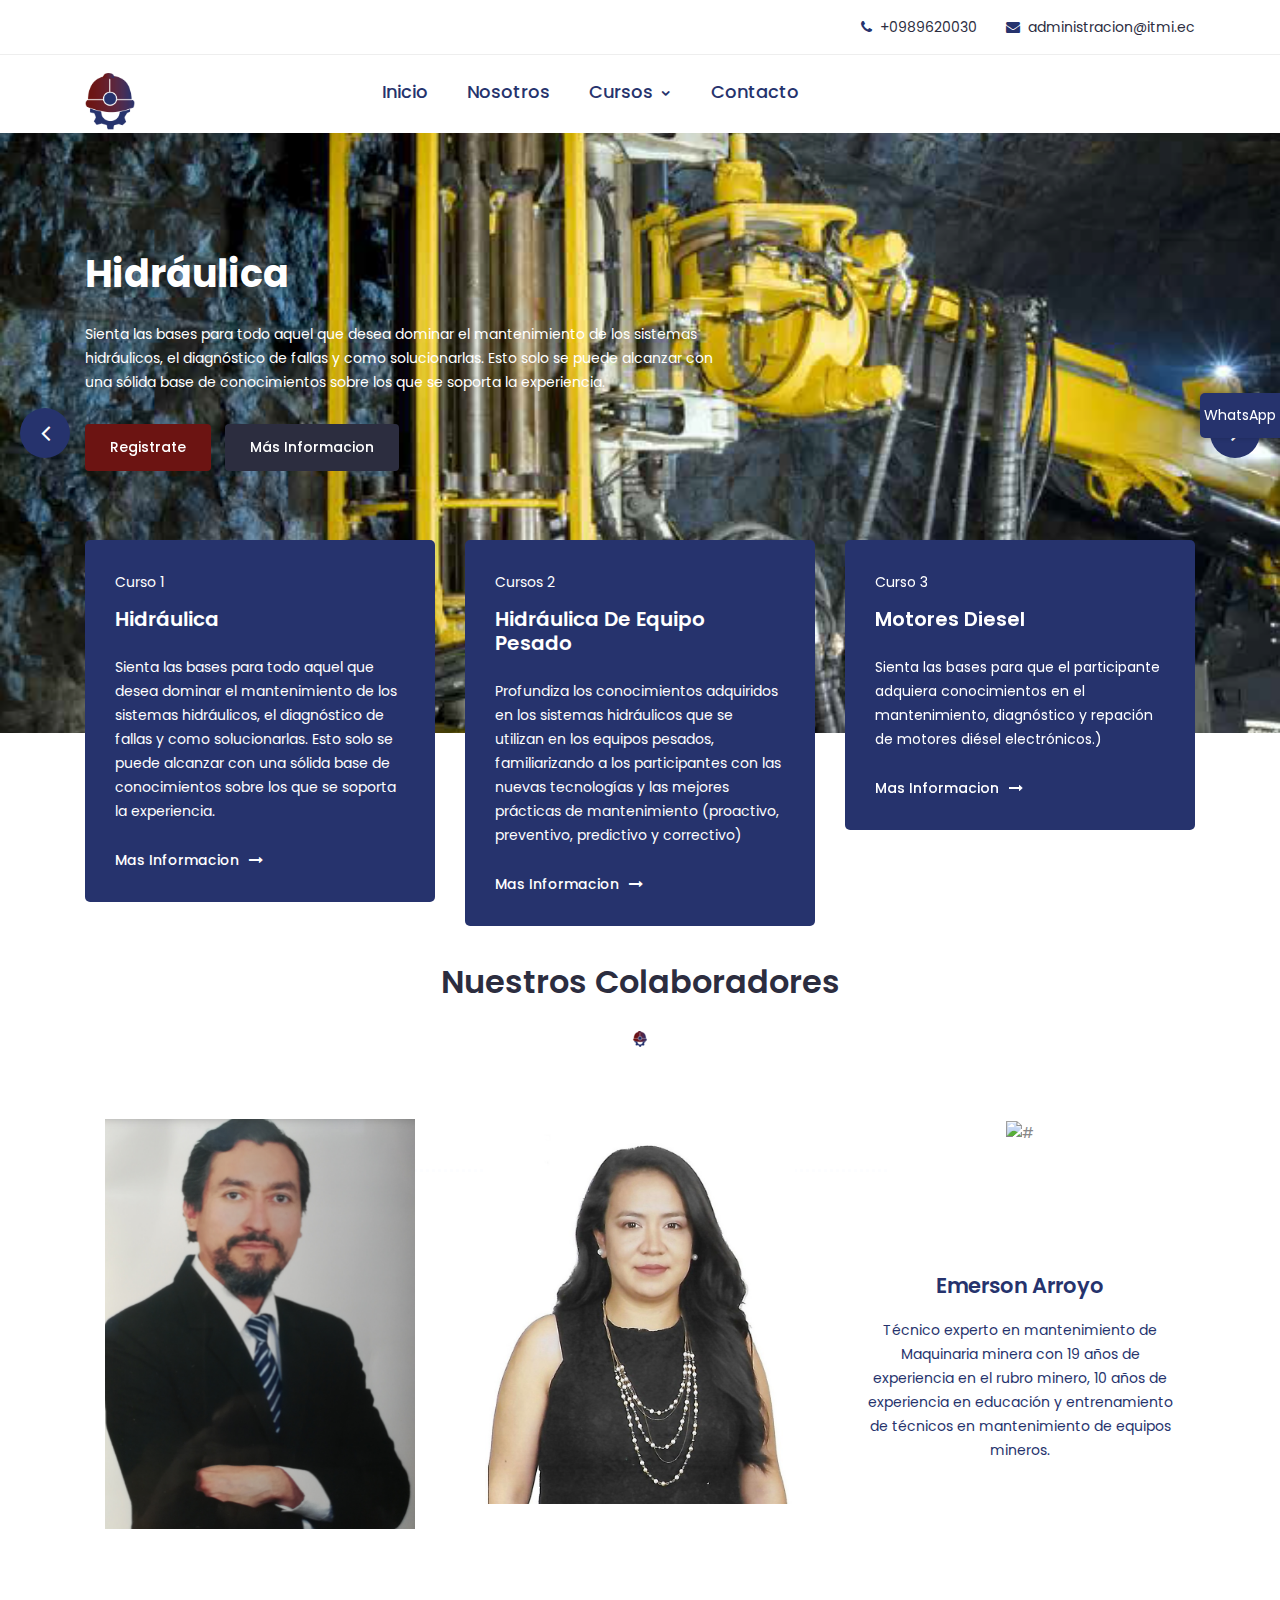
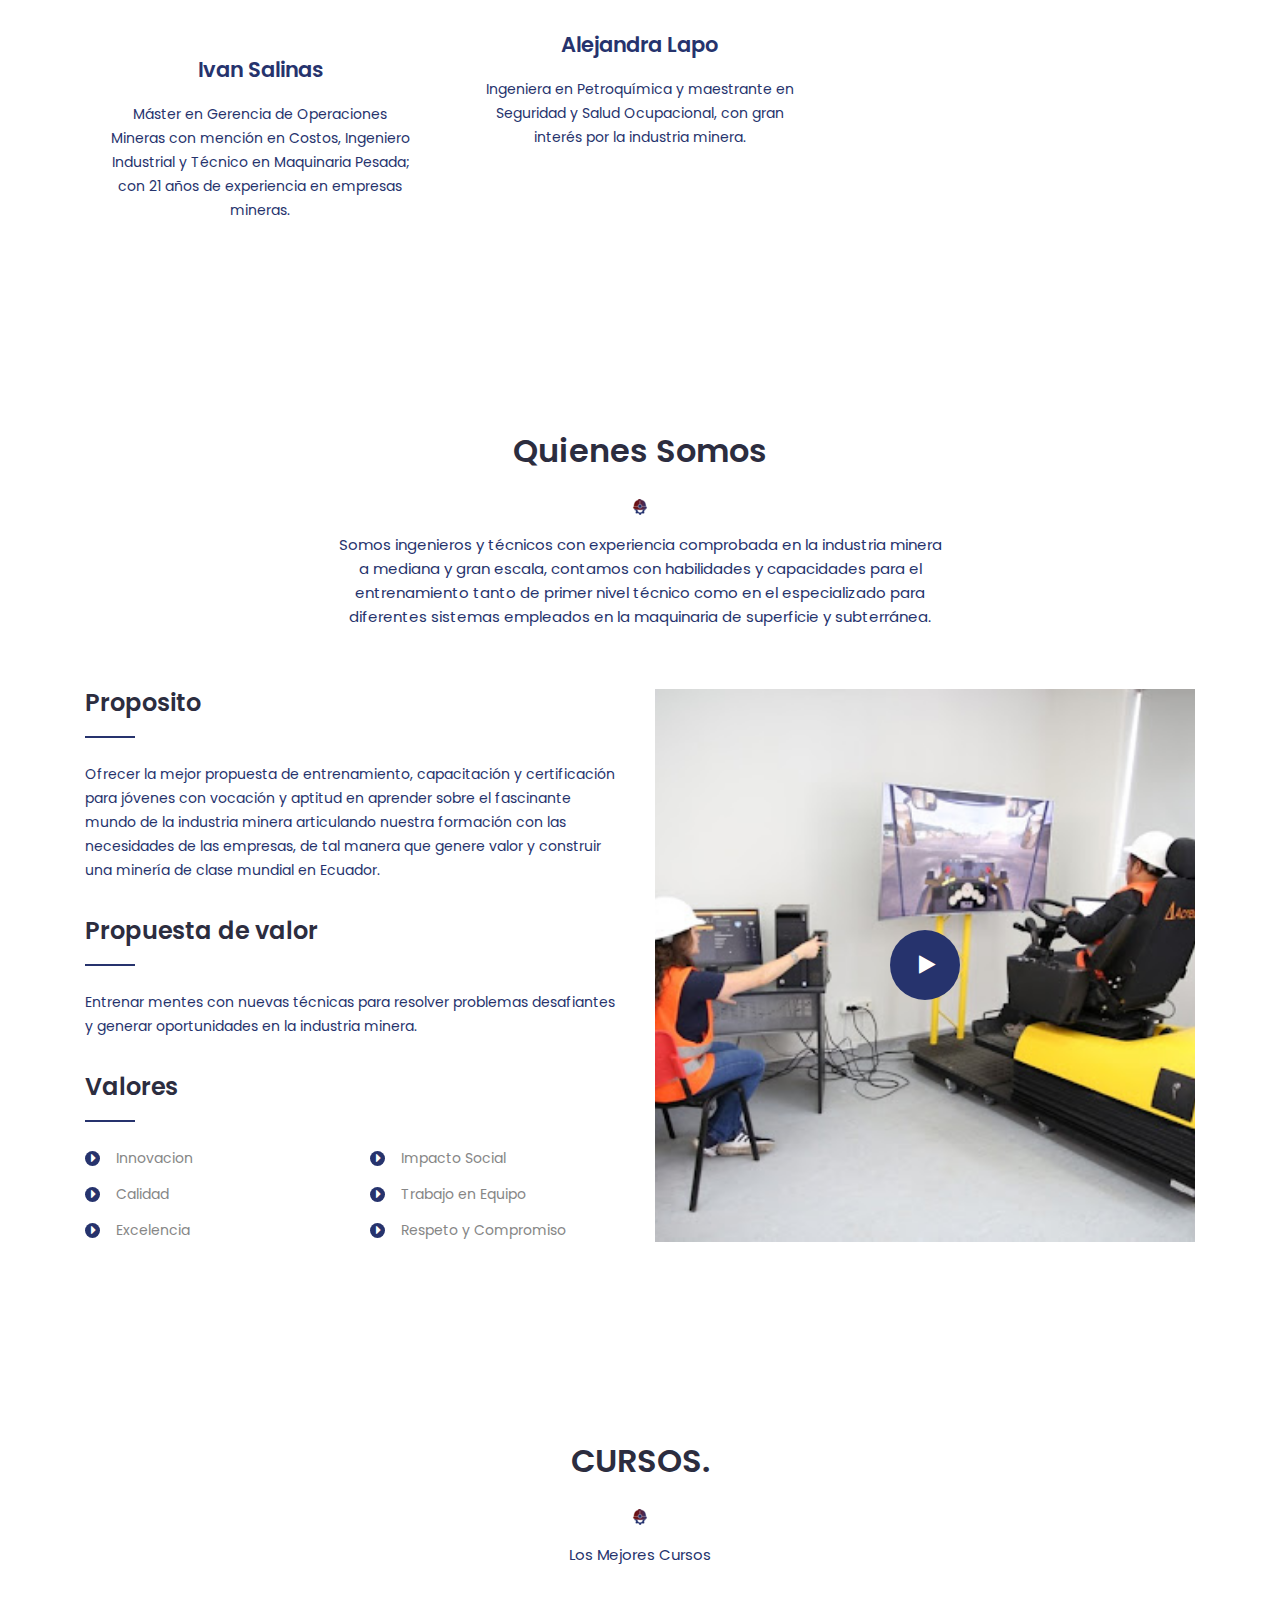
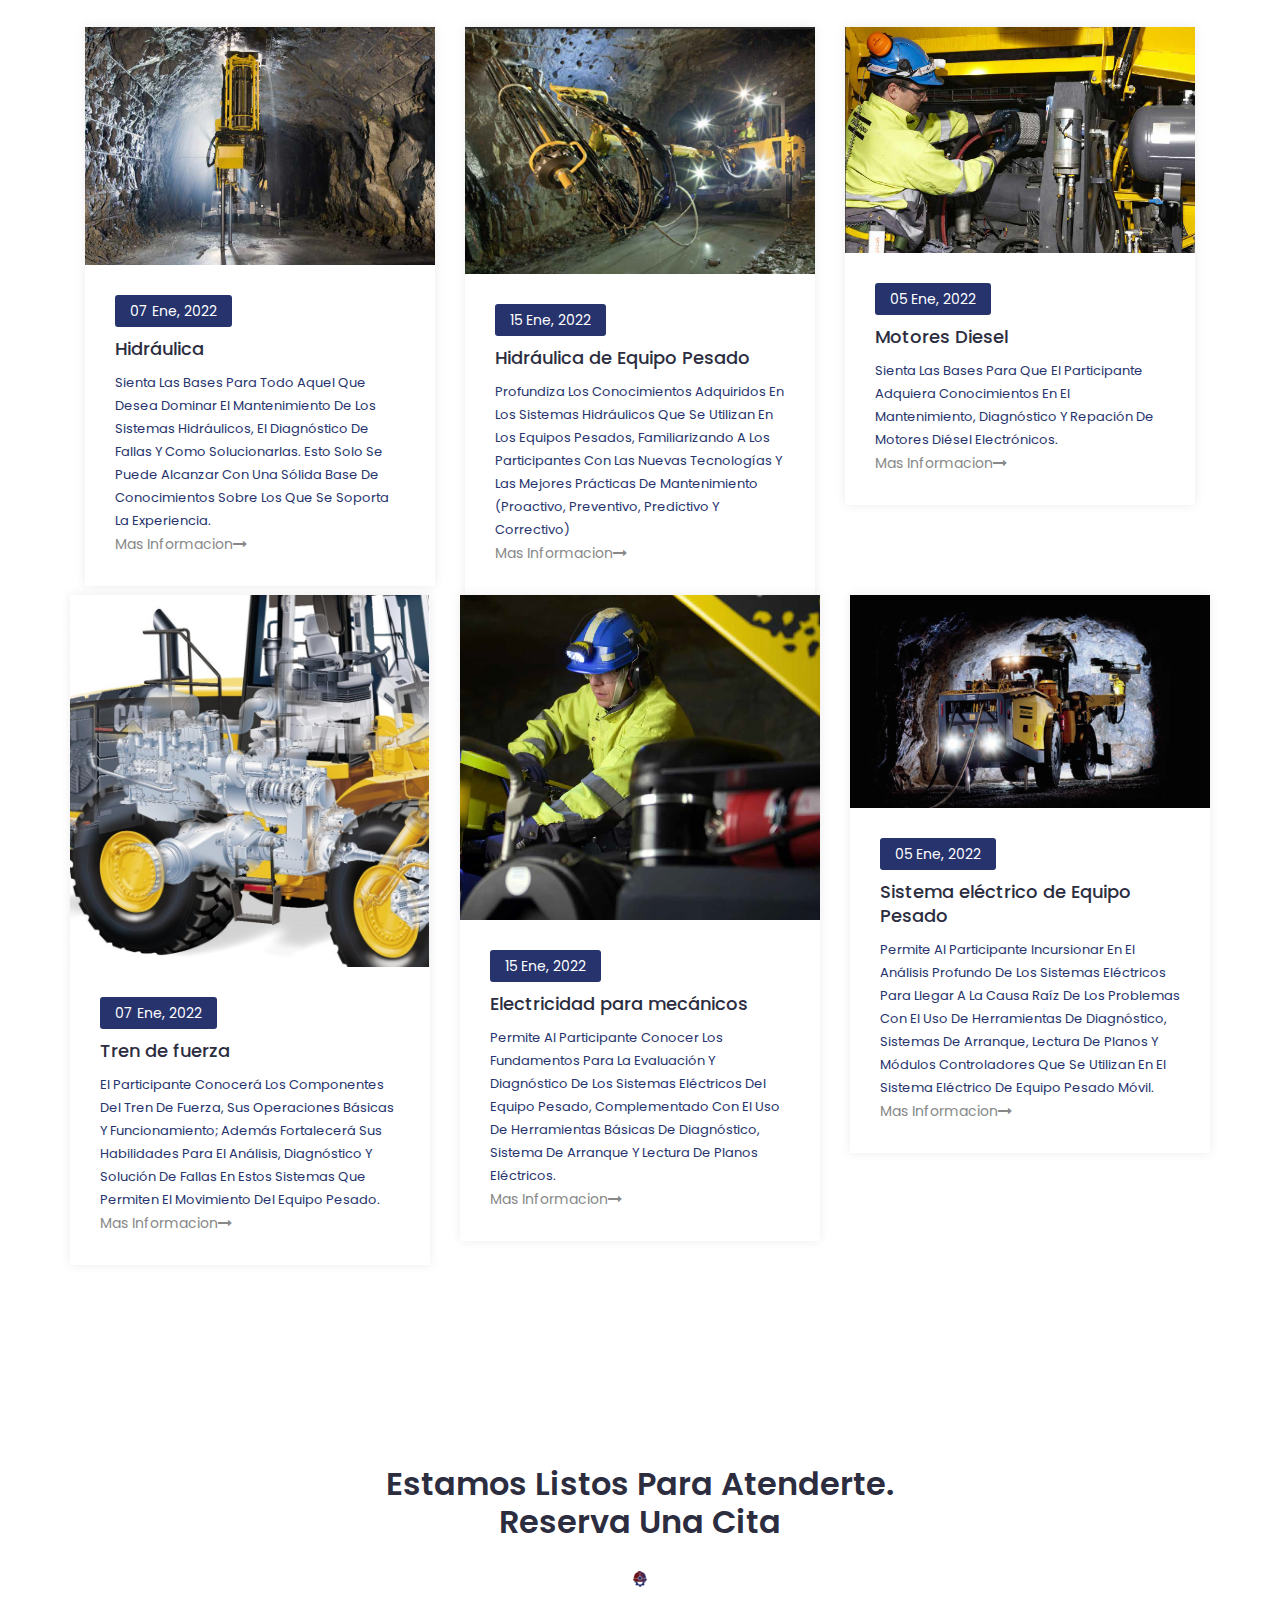
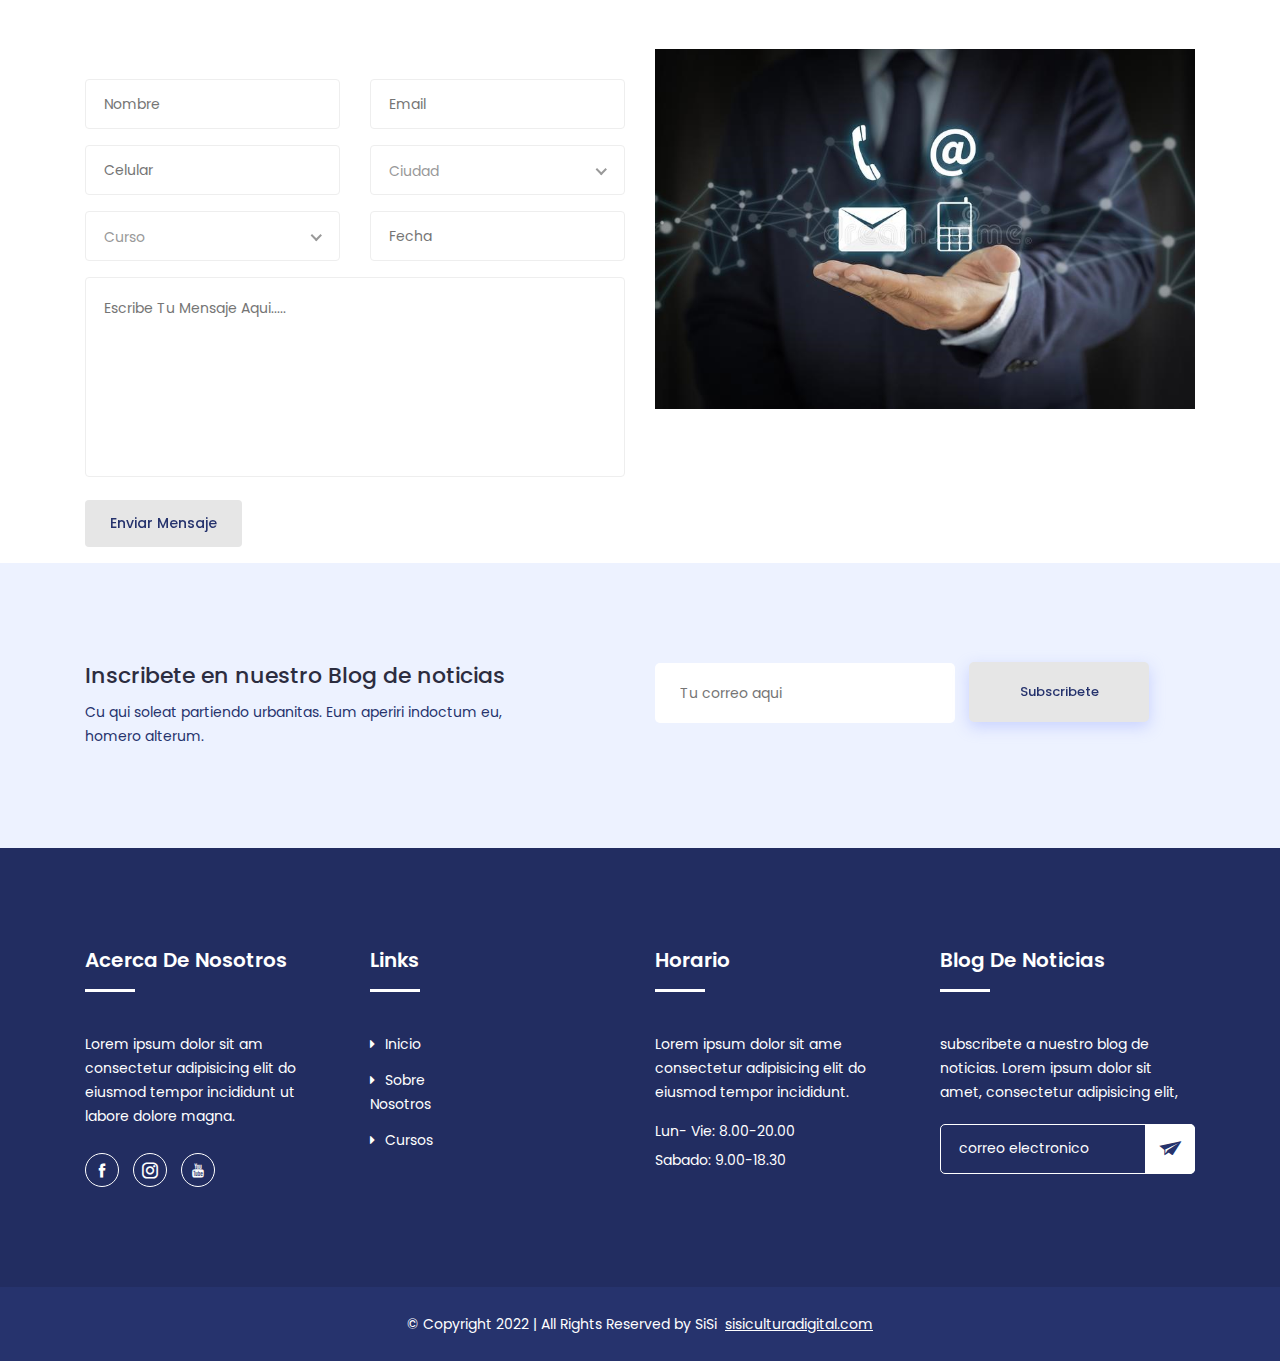
==== commit 8b149ae2: "cantacto" ====
--- a/index.html
+++ b/index.html
@@ -429,7 +429,7 @@
 						<div class="section-title">
 							<h2>CURSOS.</h2>
 							<img src="img/favicon.png" alt="#">
-							<p>Lorem ipsum dolor sit amet consectetur adipiscing elit praesent aliquet. pretiumts</p>
+							<p>Los Mejores Cursos</p>
 						</div>
 					</div>
 				</div>
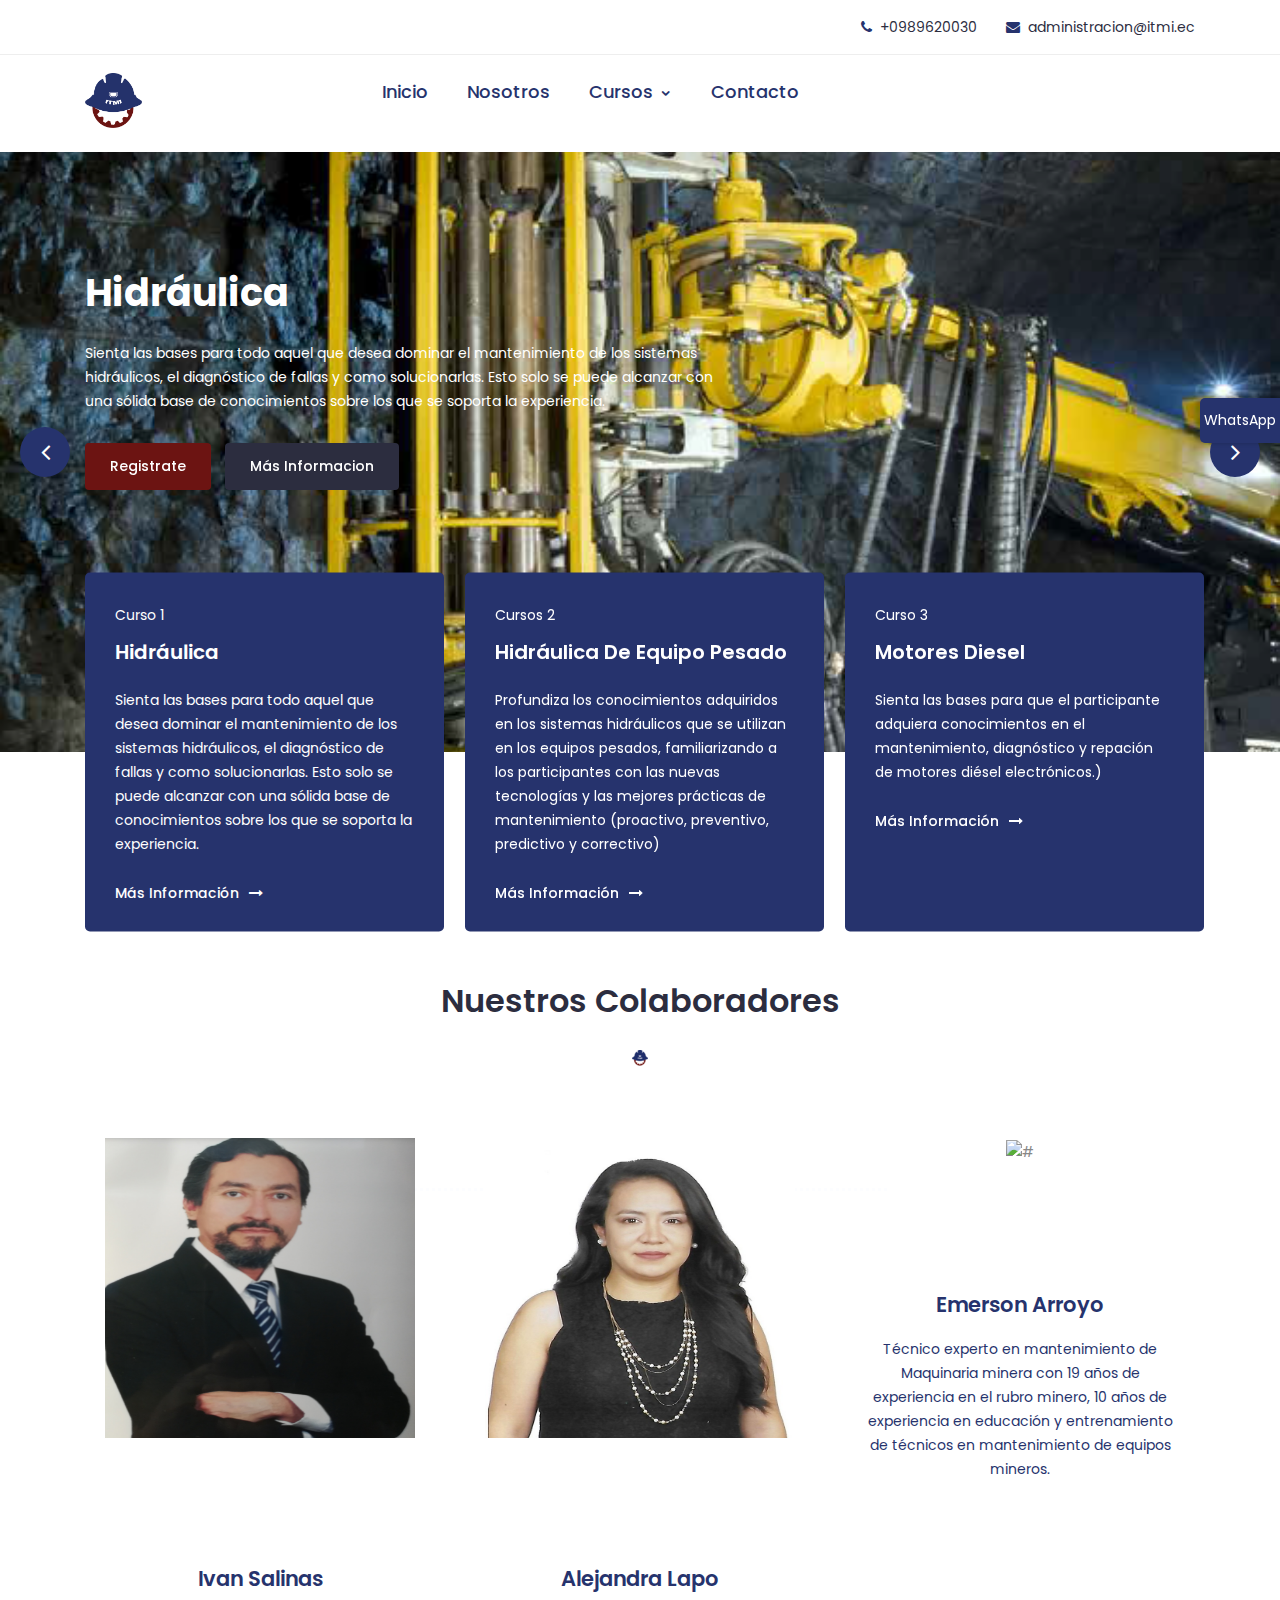
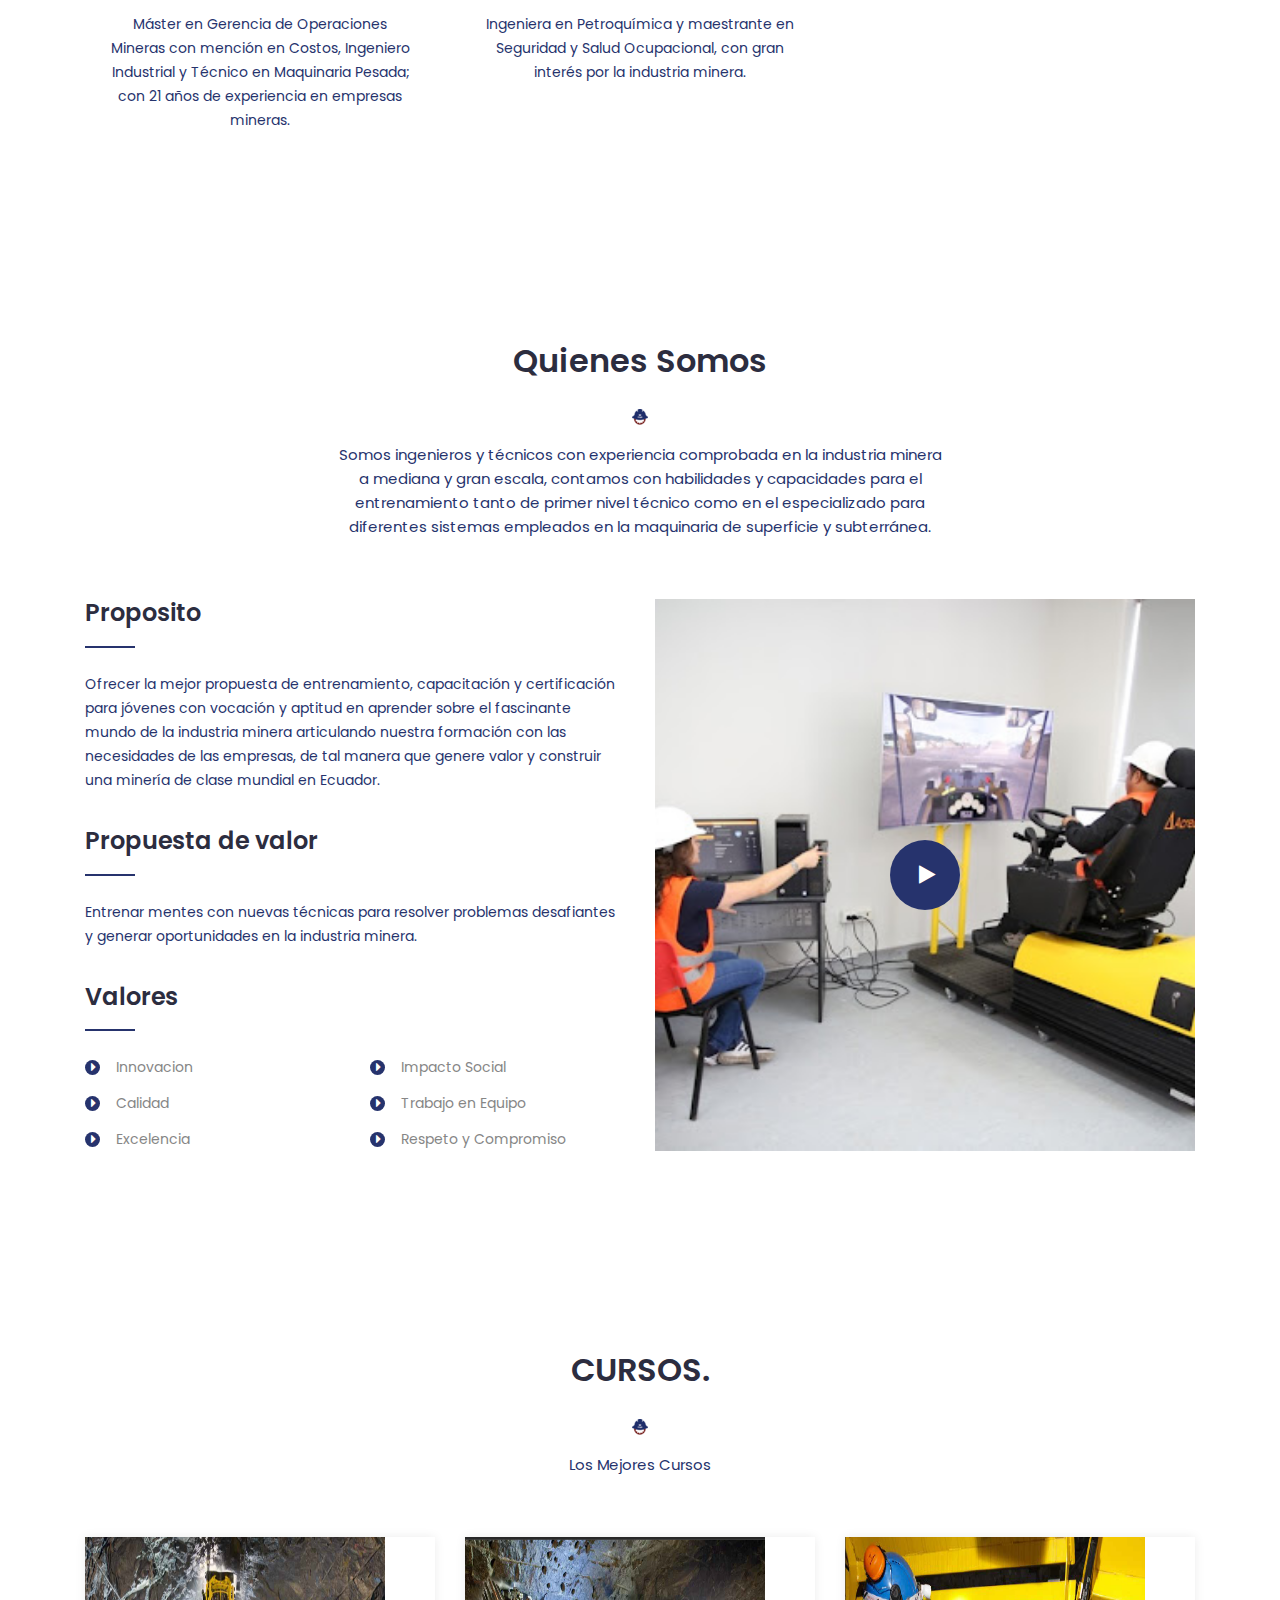
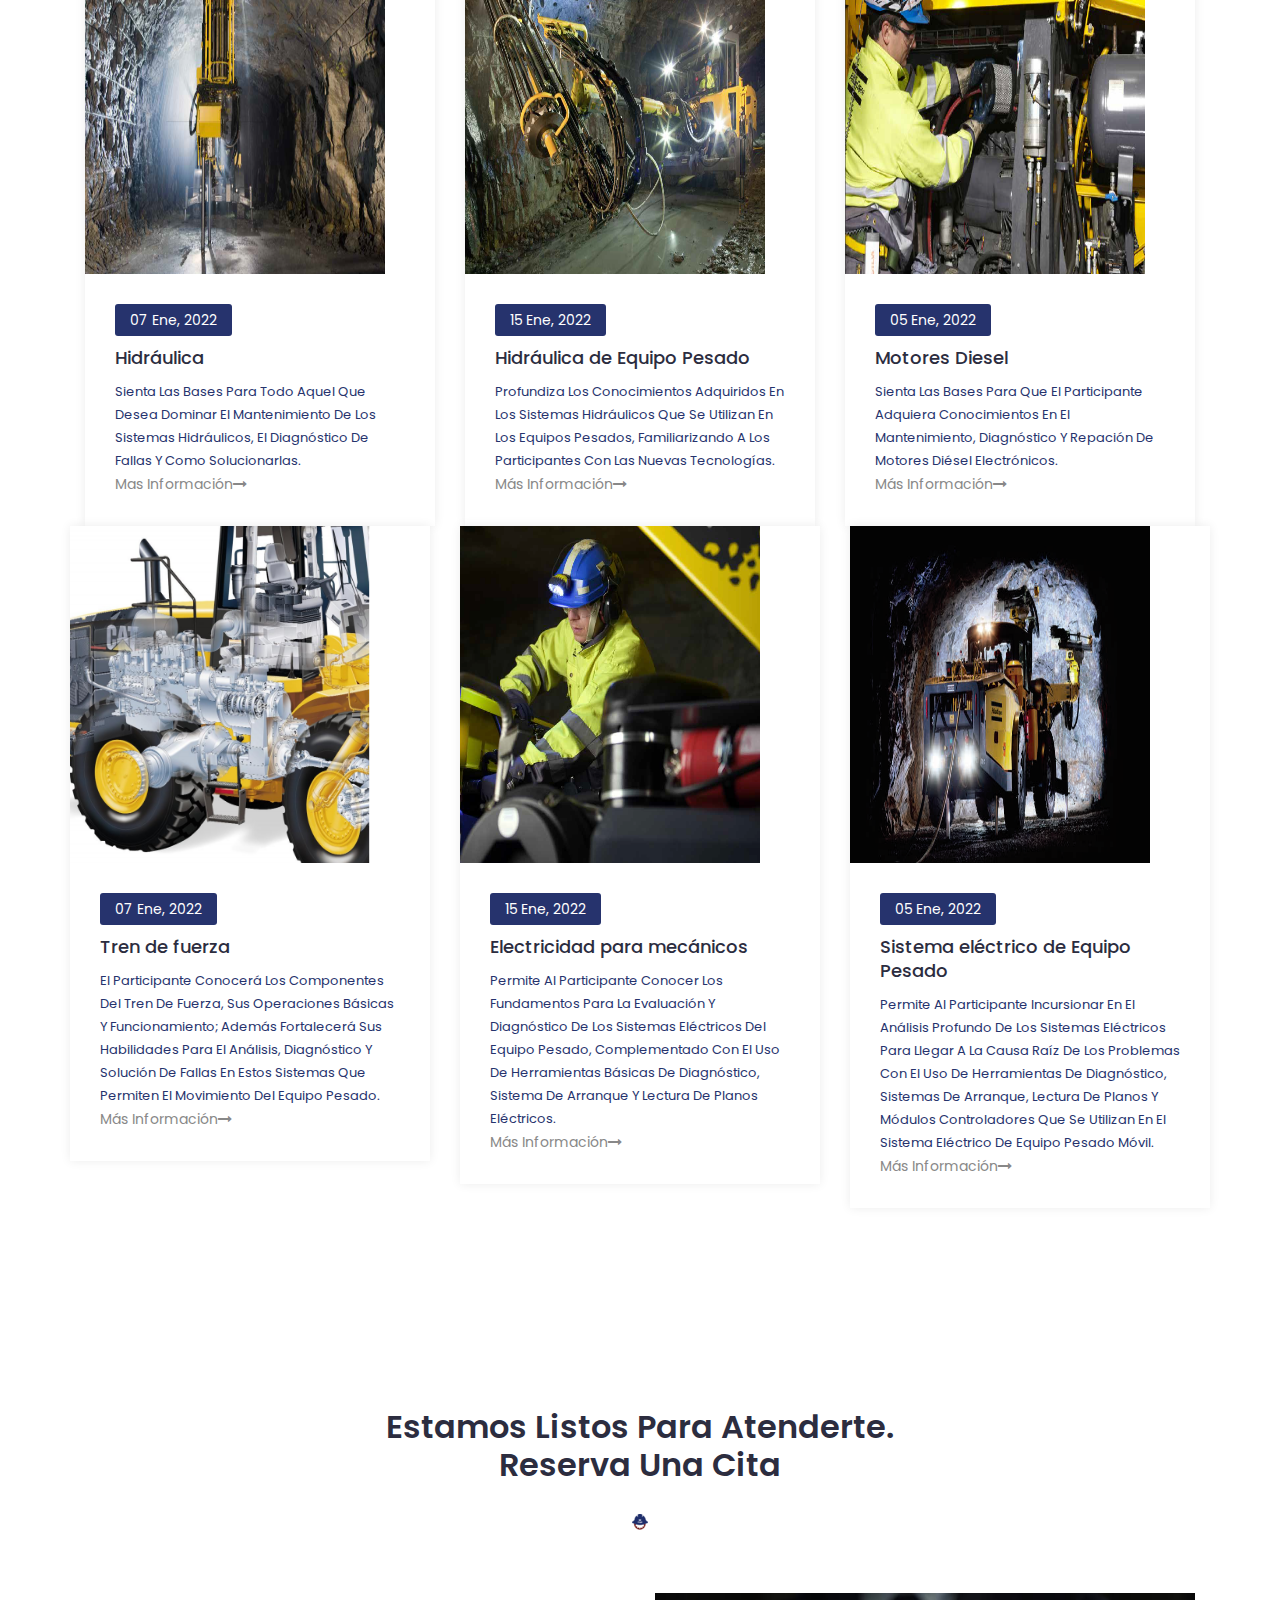
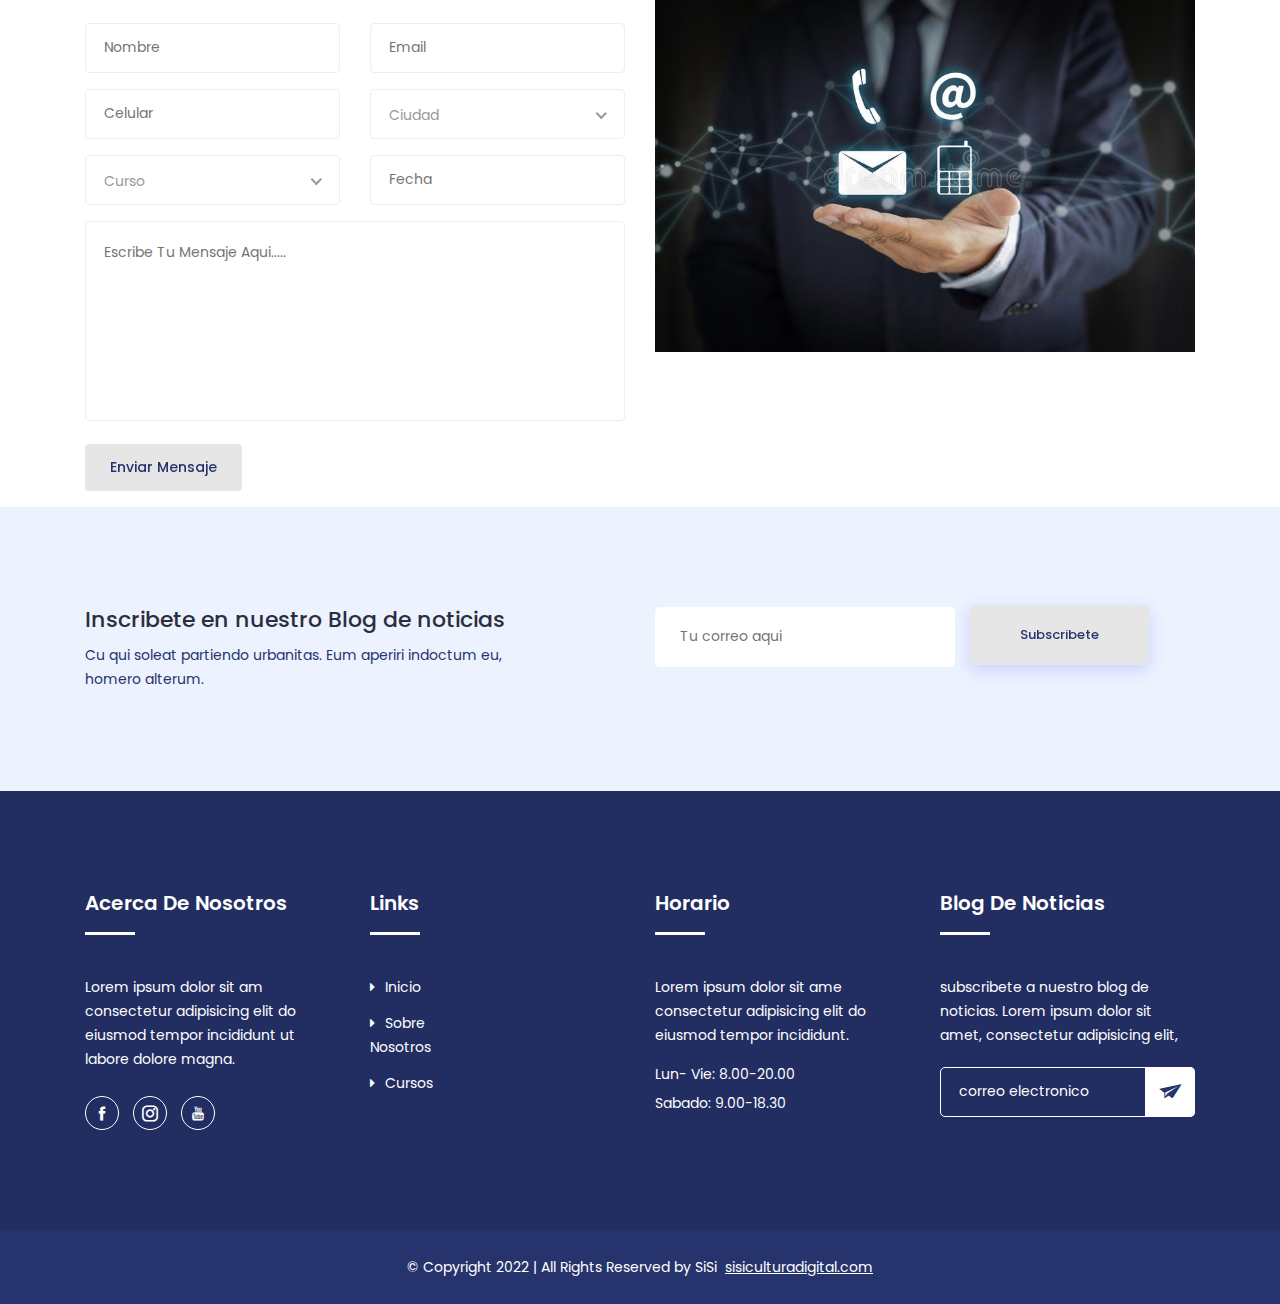
==== commit 4a5eacfe: "modificaciones de pagina" ====
--- a/index.html
+++ b/index.html
@@ -63,9 +63,8 @@
 		
 		<!-- Get Pro Button -->
 		<ul class="pro-features">
-			<a class="get-pro" href="#">WhatsApp</a>
-			<li class="big-title">Ingresa</li>
-			<li class="title">Aquí</li>
+			<a class="get-pro" href="https://api.whatsapp.com/send?phone=0989620030&text=Hola!%20Me%20gustaría%20hablar%20con%20un%20asesor%20por%20favor%20">WhatsApp</a>
+			<li class="big-title">Comunicación directa con un Asesor</li>
 		</ul>
 	
 		<!-- Header Area -->
@@ -75,12 +74,12 @@
 				<div class="container">
 					<div class="row">
 						<div class="col-lg-6 col-md-5 col-12">
-							
+
 						</div>
 						<div class="col-lg-6 col-md-7 col-12">
 							<!-- Top Contact -->
 							<ul class="top-contact">
-								<li><i class="fa fa-phone"></i>+0989620030</li>
+								<li><a href="https://api.whatsapp.com/send?phone=0989620030&text=Hola!%20Me%20gustaría%20hablar%20con%20un%20asesor%20por%20favor%20"><i class="fa fa-phone"></i>+0989620030</li></a>
 								<li><i class="fa fa-envelope"></i><a href="administracion@itmi.ec">administracion@itmi.ec</a></li>
 							</ul>
 							<!-- End Top Contact -->
@@ -110,7 +109,7 @@
 									<nav class="navigation">
 										<ul class="nav menu">
 											<li><a href="index.html">Inicio</a></li>
-											<li><a href="#">Nosotros </a></li>
+											<li><a href="#nosotros">Nosotros </a></li>
 											<li><a href="cursos.html">Cursos <i class="icofont-rounded-down"></i></a>
 												<ul class="dropdown">
 													<li><a href="hidraulica.html">Hidráulica</a></li>
@@ -260,7 +259,7 @@
 										<span>Curso 1</span>
 										<h4>Hidráulica</h4>
 										<p>Sienta las bases para todo aquel que desea dominar el mantenimiento de los sistemas hidráulicos, el diagnóstico de fallas y como solucionarlas. Esto solo se puede alcanzar con una sólida base de conocimientos sobre los que se soporta la experiencia. </p>
-										<a href="#">Mas Informacion<i class="fa fa-long-arrow-right"></i></a>
+										<a href="#">Más Información<i class="fa fa-long-arrow-right"></i></a>
 									</div>
 								</div>
 							</div>
@@ -273,7 +272,7 @@
 										<span>Cursos 2</span>
 										<h4>Hidráulica de equipo pesado</h4>
 										<p>Profundiza los conocimientos adquiridos en los sistemas hidráulicos que se utilizan en los equipos pesados, familiarizando a los participantes con las nuevas tecnologías y las mejores prácticas de mantenimiento (proactivo, preventivo, predictivo y correctivo)</p>
-										<a href="#">Mas Informacion<i class="fa fa-long-arrow-right"></i></a>
+										<a href="#">Más Información<i class="fa fa-long-arrow-right"></i></a>
 									</div>
 								</div>
 							</div>
@@ -286,7 +285,7 @@
 										<span>Curso 3</span>
 										<h4>Motores Diesel</h4>
 										<p>Sienta las bases para que el participante adquiera conocimientos en el mantenimiento, diagnóstico y repación de motores diésel electrónicos.)</p>
-										<a href="#">Mas Informacion<i class="fa fa-long-arrow-right"></i></a>
+										<a href="#">Más Información<i class="fa fa-long-arrow-right"></i></a>
 									</div>
 								</div>
 							</div>
@@ -298,7 +297,7 @@
 		<!--/End Start schedule Area -->
 
 		<!-- Start Feautes -->
-		<section class="Feautes section">
+		<section id="nosotros" class="Feautes section">
 			<div class="container">
 				<div class="row">
 					<div class="col-lg-12">
@@ -444,8 +443,8 @@
 								<div class="news-content">
 									<div class="date">07 Ene, 2022</div>
 									<h2><a href="blog-single.html">Hidráulica</a></h2>
-									<p class="text">Sienta las bases para todo aquel que desea dominar el mantenimiento de los sistemas hidráulicos, el diagnóstico de fallas y como solucionarlas. Esto solo se puede alcanzar con una sólida base de conocimientos sobre los que se soporta la experiencia. </p>
-									<a href="#">Mas Informacion<i class="fa fa-long-arrow-right"></i></a>
+									<p class="text">Sienta Las Bases Para Todo Aquel Que Desea Dominar El Mantenimiento De Los Sistemas Hidráulicos, El Diagnóstico De Fallas Y Como Solucionarlas.</p>
+									<a href="#">Mas Información<i class="fa fa-long-arrow-right"></i></a>
 								</div>
 							</div>
 						</div>
@@ -461,8 +460,8 @@
 								<div class="news-content">
 									<div class="date">15 Ene, 2022</div>
 									<h2><a href="blog-single.html">Hidráulica de Equipo Pesado</a></h2>
-									<p class="text">Profundiza los conocimientos adquiridos en los sistemas hidráulicos que se utilizan en los equipos pesados, familiarizando a los participantes con las nuevas tecnologías y las mejores prácticas de mantenimiento (proactivo, preventivo, predictivo y correctivo)</p>
-									<a href="#">Mas Informacion<i class="fa fa-long-arrow-right"></i></a>
+									<p class="text">Profundiza Los Conocimientos Adquiridos En Los Sistemas Hidráulicos Que Se Utilizan En Los Equipos Pesados, Familiarizando A Los Participantes Con Las Nuevas Tecnologías.</p>
+									<a href="#">Más Información<i class="fa fa-long-arrow-right"></i></a>
 								</div>
 							</div>
 						</div>
@@ -478,8 +477,8 @@
 								<div class="news-content">
 									<div class="date">05 Ene, 2022</div>
 									<h2><a href="blog-single.html">Motores Diesel</a></h2>
-									<p class="text">Sienta las bases para que el participante adquiera conocimientos en el mantenimiento, diagnóstico y repación de motores diésel electrónicos.</p>
-									<a href="#">Mas Informacion<i class="fa fa-long-arrow-right"></i></a>
+									<p class="text">Sienta Las Bases Para Que El Participante Adquiera Conocimientos En El Mantenimiento, Diagnóstico Y Repación De Motores Diésel Electrónicos.</p>
+									<a href="#">Más Información<i class="fa fa-long-arrow-right"></i></a>
 								</div>
 							</div>
 						</div>
@@ -497,7 +496,7 @@
 										<div class="date">07 Ene, 2022</div>
 										<h2><a href="blog-single.html">Tren de fuerza</a></h2>
 										<p class="text">El participante conocerá los componentes del tren de fuerza, sus operaciones básicas y funcionamiento; además fortalecerá sus habilidades para el análisis, diagnóstico y solución de fallas en estos sistemas que permiten el movimiento del equipo pesado. </p>
-										<a href="#">Mas Informacion<i class="fa fa-long-arrow-right"></i></a>
+										<a href="#">Más Información<i class="fa fa-long-arrow-right"></i></a>
 									</div>
 								</div>
 							</div>
@@ -514,7 +513,7 @@
 										<div class="date">15 Ene, 2022</div>
 										<h2><a href="blog-single.html">Electricidad para mecánicos</a></h2>
 										<p class="text">Permite al participante conocer los fundamentos para la evaluación y diagnóstico de los sistemas eléctricos del equipo pesado, complementado con el uso de herramientas básicas de diagnóstico, sistema de arranque y lectura de planos eléctricos. </p>
-										<a href="#">Mas Informacion<i class="fa fa-long-arrow-right"></i></a>
+										<a href="#">Más Información<i class="fa fa-long-arrow-right"></i></a>
 									</div>
 								</div>
 							</div>
@@ -531,7 +530,7 @@
 										<div class="date">05 Ene, 2022</div>
 										<h2><a href="blog-single.html">Sistema eléctrico de Equipo Pesado</a></h2>
 										<p class="text">Permite al participante incursionar en el análisis profundo de los sistemas eléctricos para llegar a la causa raíz de los problemas con el uso de herramientas de diagnóstico, sistemas de arranque, lectura de planos y módulos controladores que se utilizan en el sistema eléctrico de equipo pesado móvil.</p>
-										<a href="#">Mas Informacion<i class="fa fa-long-arrow-right"></i></a>
+										<a href="#">Más Información<i class="fa fa-long-arrow-right"></i></a>
 									</div>
 								</div>
 							</div>
--- a/style.css
+++ b/style.css
@@ -261,8 +261,8 @@
 .header .logo {
 	float: left;
 	margin-top: 18px;
-	width: 50px;
-	height: 60px;
+	width: 57px;
+    height: 79px;
 }
 .header .navbar {
 	background: none;
@@ -657,6 +657,8 @@
 	position: relative;
 	text-align: left;
 	z-index:3;
+	height: 359px;
+    width: 359px;
 	border-radius:5px;
 	background:#26336D;
 	 -webkit-transition: all .3s ease-out 0s;
@@ -820,6 +822,13 @@
 	color:#fff;
 	border-color:transparent;
 }
+.Feautes .single-features .signle-icon  img{
+    position: relative;
+	height: 300px;
+    width: 400px;
+}
+
+
 .Feautes .single-features h3{
 	padding-top: 128px;
 	color:#26336D;
@@ -855,11 +864,11 @@
 	position: absolute;
 	left: 0;
 	font-size: 62px;
-	color: #26336D;
+	color: #6c1412;
 	height: 70px;
 	width: 70px;
 	line-height: 67px;
-	font-size: 28px;
+	font-size: 48px;
 	text-align: center;
 	padding: 0;
 	margin: 0;
@@ -1434,7 +1443,6 @@
 	border-radius: 3px;
 	margin: 0 0 0 -52px;
 	margin-top: 49px;
-	box-sizing: ;
 }
 .testimonials .owl-dots .owl-dot {
 	display: inline-block;
@@ -1973,6 +1981,7 @@
 	-moz-transition: all 0.4s ease;
 	transition: all 0.4s ease;
 	box-shadow: 0px 0px 10px #00000014;
+	
 }
 .blog .single-news img{
 	width:100%;
@@ -1981,6 +1990,8 @@
 	-webkit-transition:all 0.4s ease;
 	-moz-transition:all 0.4s ease;
 	transition:all 0.4s ease;
+	width: 300px;
+    height: 337px;
 }
 .blog .single-news .news-head{
 	position:relative;
@@ -3161,7 +3172,7 @@
 }
 .accordion a:hover {
   color:#fff !important;
-  background:#26336D; !important;
+  background:#26336D !important; 
 }
 .accordion a:after {
   position: absolute;
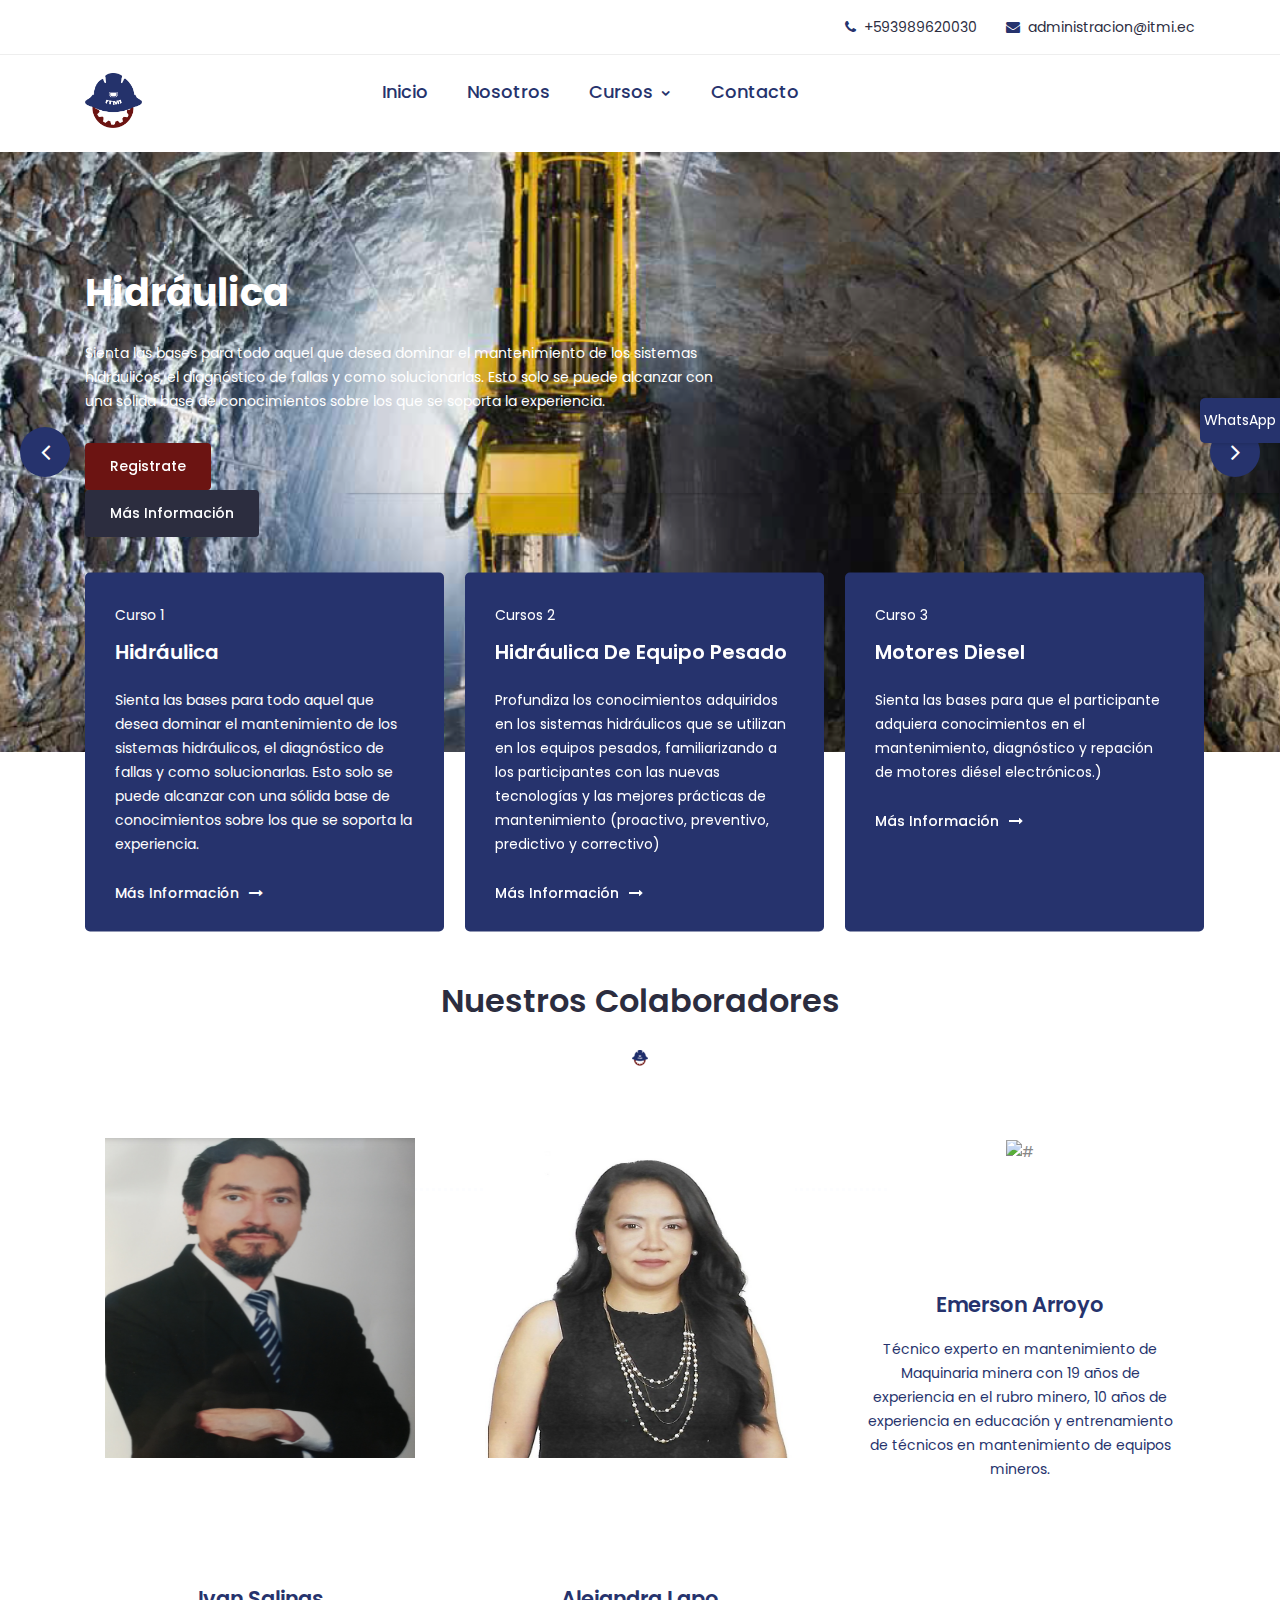
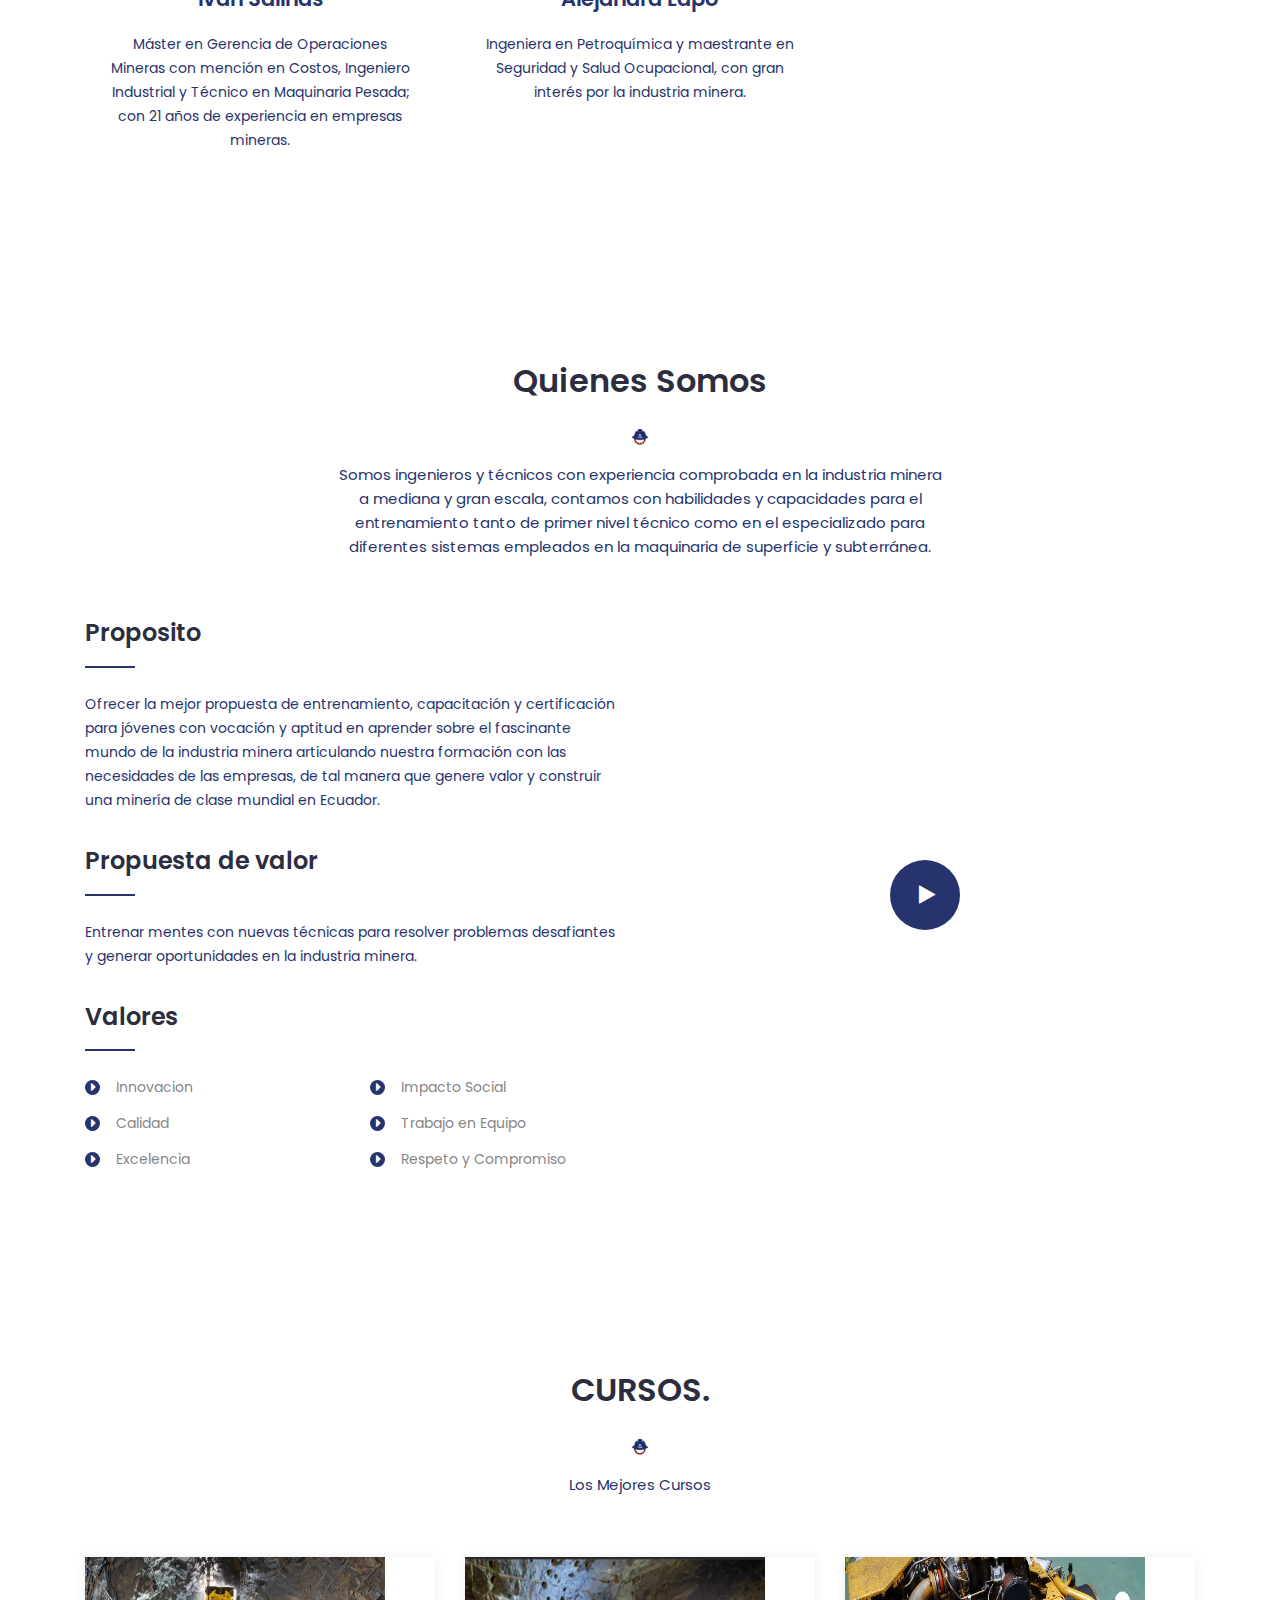
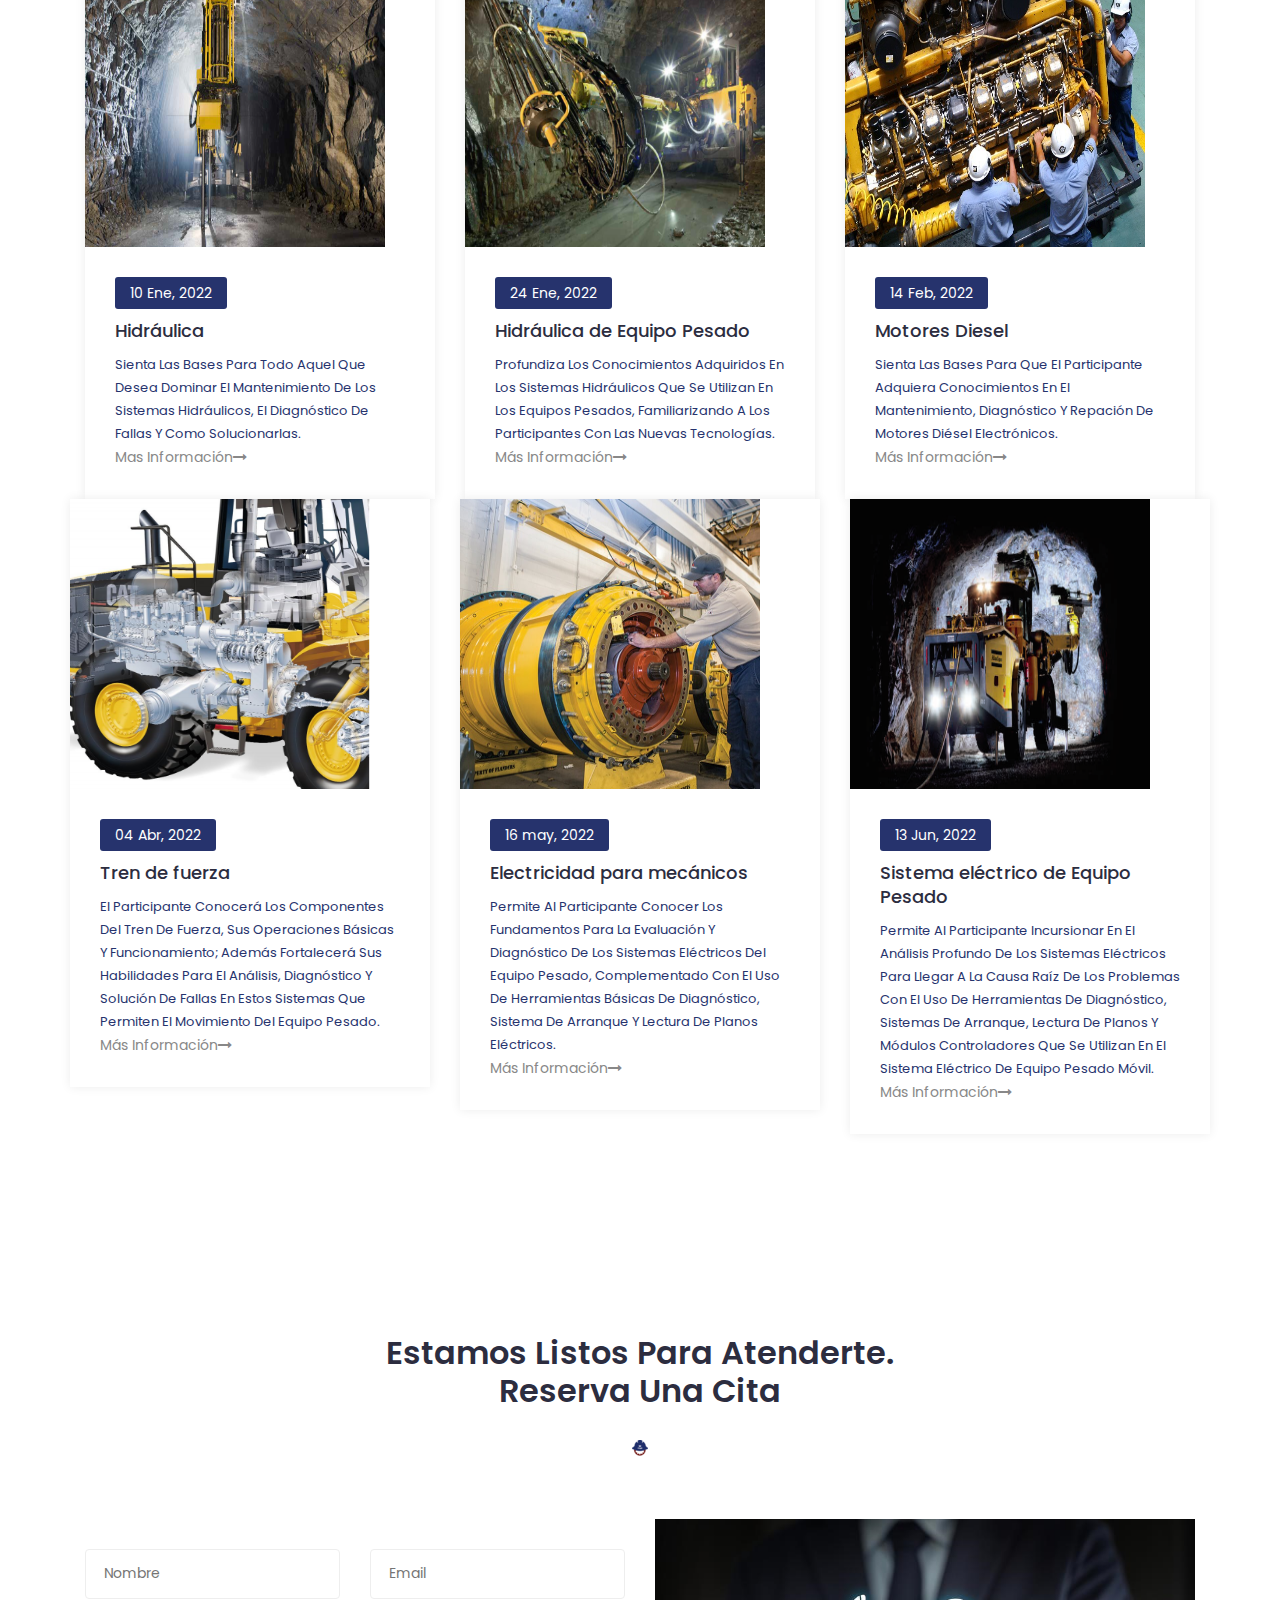
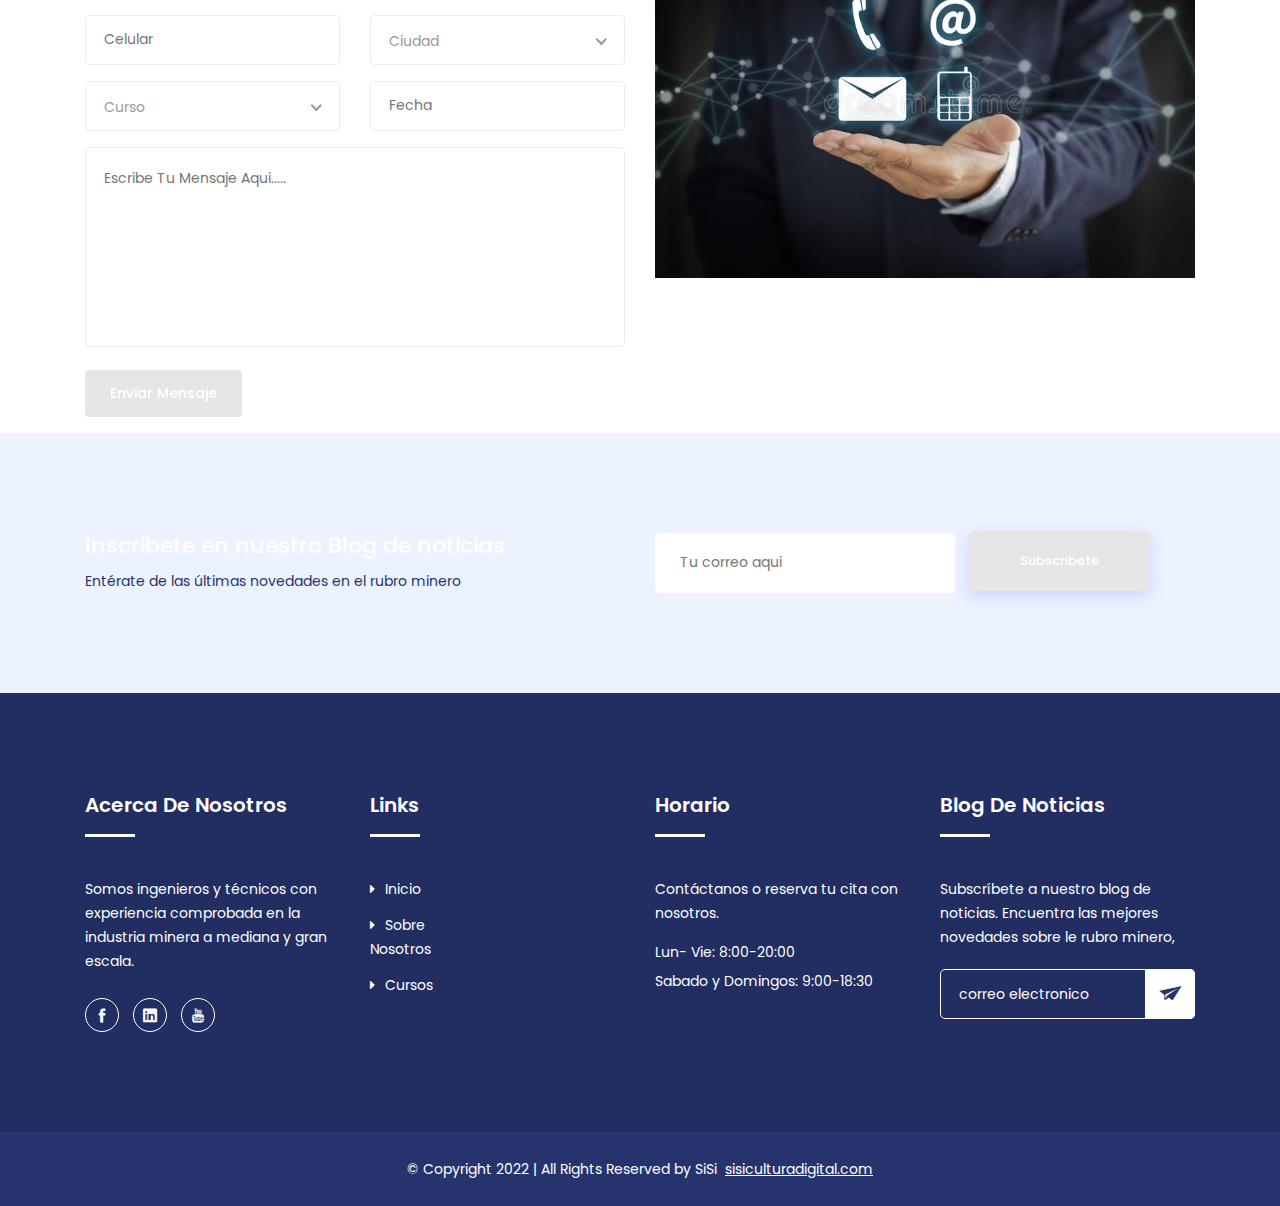
==== commit 8d1d77db: "css" ====
--- a/index.html
+++ b/index.html
@@ -63,7 +63,7 @@
 		
 		<!-- Get Pro Button -->
 		<ul class="pro-features">
-			<a class="get-pro" href="https://api.whatsapp.com/send?phone=0989620030&text=Hola!%20Me%20gustaría%20hablar%20con%20un%20asesor%20por%20favor%20">WhatsApp</a>
+			<a class="get-pro" href="https://api.whatsapp.com/send?phone=+593989620030&text=Hola!%20Me%20gustaría%20hablar%20con%20un%20asesor%20por%20favor%20">WhatsApp</a>
 			<li class="big-title">Comunicación directa con un Asesor</li>
 		</ul>
 	
@@ -79,7 +79,7 @@
 						<div class="col-lg-6 col-md-7 col-12">
 							<!-- Top Contact -->
 							<ul class="top-contact">
-								<li><a href="https://api.whatsapp.com/send?phone=0989620030&text=Hola!%20Me%20gustaría%20hablar%20con%20un%20asesor%20por%20favor%20"><i class="fa fa-phone"></i>+0989620030</li></a>
+								<li><a href="https://api.whatsapp.com/send?phone=+593989620030&text=Hola!%20Me%20gustaría%20hablar%20con%20un%20asesor%20por%20favor%20"><i class="fa fa-phone"></i>+593989620030</li></a>
 								<li><i class="fa fa-envelope"></i><a href="administracion@itmi.ec">administracion@itmi.ec</a></li>
 							</ul>
 							<!-- End Top Contact -->
@@ -113,7 +113,7 @@
 											<li><a href="cursos.html">Cursos <i class="icofont-rounded-down"></i></a>
 												<ul class="dropdown">
 													<li><a href="hidraulica.html">Hidráulica</a></li>
-													<li><a href="hidraulicadeequipos.html">Hidráulica de equipo pesado</a></li>
+													<li><a href="hidraulicadeequipos.html">Hidráulica de Equipo Pesado</a></li>
 													<li><a href="motordiesel.html">Motores Diesel</a></li>
 													<li><a href="trendefuerza.html">Tren de fuerza</a></li>
 													<li><a href="electricidadparamecanicos.html">Electricidad ara Mecánicos</a></li>
@@ -137,7 +137,7 @@
 		<section class="slider">
 			<div class="hero-slider">
 				<!-- Start Single Slider -->
-				<div class="single-slider" style="background-image:url('img/Sistema\ de\ control\ electronico\ de\ Equipo\ Pesado.png">
+				<div class="single-slider" style="background-image:url('img/Hidraulica.png')">
 					<div class="container">
 						<div class="row">
 							<div class="col-lg-7">
@@ -145,9 +145,9 @@
 									<h1>Hidráulica</h1>
 									<p>Sienta las bases para todo aquel que desea dominar el mantenimiento de los sistemas hidráulicos, el diagnóstico de fallas y como solucionarlas. Esto solo se puede alcanzar con una sólida base de conocimientos sobre los que se soporta la experiencia. </p>
 									<div class="button">
-										<a href="#" class="btn">Registrate</a>
-										<a href="#" class="btn primary">Más Informacion</a>
-									</div>
+										<a href="contact.html" class="btn">Registrate</a>
+									</div>
+									<a href="hidraulica.html" class="btn primary">Más Información</a>
 								</div>
 							</div>
 						</div>
@@ -155,7 +155,7 @@
 				</div>
 				<!-- End Single Slider -->
 				<!-- Start Single Slider -->
-				<div class="single-slider" style="background-image:url('img/Hidraulica de equipo pesado.png">
+				<div class="single-slider" style="background-image:url('img/Hidraulica de equipo pesado.png')">
 					<div class="container">
 						<div class="row">
 							<div class="col-lg-7">
@@ -163,8 +163,8 @@
 									<h1>Hidráulica de Equipo Pesado</h1>
 									<p>Profundiza los conocimientos adquiridos en los sistemas hidráulicos que se utilizan en los equipos pesados, familiarizando a los participantes con las nuevas tecnologías y las mejores prácticas de mantenimiento (proactivo, preventivo, predictivo y correctivo) </p>
 									<div class="button">
-										<a href="#" class="btn">Registrate</a>
-										<a href="#" class="btn primary">Más Informacion</a>
+										<a href="contact.html" class="btn">Registrate</a>
+										<a href="hidraulicadeequipos.html" class="btn primary">Más Informacion</a>
 									</div>
 								</div>
 							</div>
@@ -173,7 +173,7 @@
 				</div>
 				<!-- Start End Slider -->
 				<!-- Start Single Slider -->
-				<div class="single-slider" style="background-image:url('img/Motores Diesel.png">
+				<div class="single-slider" style="background-image:url('img/MotoreDiesel\ .png')">
 					<div class="container">
 						<div class="row">
 							<div class="col-lg-7">
@@ -181,8 +181,8 @@
 									<h1>Motores Diesel </h1>
 									<p>Sienta las bases para que el participante adquiera conocimientos en el mantenimiento, diagnóstico y repación de motores diésel electrónicos. </p>
 									<div class="button">
-										<a href="#" class="btn">Registrate</a>
-										<a href="#" class="btn primary">Más Informacion</a><html></html>
+										<a href="contact.html" class="btn">Registrate</a>
+										<a href="motordiesel.html" class="btn primary">Más Informacion</a><html></html>
 									</div>
 								</div>
 							</div>
@@ -198,8 +198,8 @@
 									<h1>Tren de fuerza </h1>
 									<p>El participante conocerá los componentes del tren de fuerza, sus operaciones básicas y funcionamiento; además fortalecerá sus habilidades para el análisis, diagnóstico y solución de fallas en estos sistemas que permiten el movimiento del equipo pesado.</p>
 									<div class="button">
-										<a href="#" class="btn">Registrate</a>
-										<a href="#" class="btn primary">Más Informacion</a><html></html>
+										<a href="contact.html" class="btn">Registrate</a>
+										<a href="trendefuerza.html" class="btn primary">Más Informacion</a><html></html>
 									</div>
 								</div>
 							</div>
@@ -215,8 +215,8 @@
 										<h1>Electricidad para mecánicos </h1>
 										<p>Permite al participante conocer los fundamentos para la evaluación y diagnóstico de los sistemas eléctricos del equipo pesado, complementado con el uso de herramientas básicas de diagnóstico, sistema de arranque y lectura de planos eléctricos. </p>
 										<div class="button">
-											<a href="#" class="btn">Registrate</a>
-											<a href="#" class="btn primary">Más Informacion</a><html></html>
+											<a href="contact.html" class="btn">Registrate</a>
+											<a href="electricidadparamecanicos.html" class="btn primary">Más Informacion</a><html></html>
 										</div>
 									</div>
 								</div>
@@ -232,8 +232,8 @@
 										<h1>Sistema eléctrico de Equipo Pesado </h1>
 										<p>Permite al participante incursionar en el análisis profundo de los sistemas eléctricos para llegar a la causa raíz de los problemas con el uso de herramientas de diagnóstico, sistemas de arranque, lectura de planos y módulos controladores que se utilizan en el sistema eléctrico de equipo pesado móvil. </p>
 										<div class="button">
-											<a href="#" class="btn">Registrate</a>
-											<a href="#" class="btn primary">Más Informacion</a><html></html>
+											<a href="contact.html" class="btn">Registrate</a>
+											<a href="sistemaelectrico.html" class="btn primary">Más Informacion</a><html></html>
 										</div>
 									</div>
 								</div>
@@ -259,7 +259,7 @@
 										<span>Curso 1</span>
 										<h4>Hidráulica</h4>
 										<p>Sienta las bases para todo aquel que desea dominar el mantenimiento de los sistemas hidráulicos, el diagnóstico de fallas y como solucionarlas. Esto solo se puede alcanzar con una sólida base de conocimientos sobre los que se soporta la experiencia. </p>
-										<a href="#">Más Información<i class="fa fa-long-arrow-right"></i></a>
+										<a href="hidraulica.html">Más Información<i class="fa fa-long-arrow-right"></i></a>
 									</div>
 								</div>
 							</div>
@@ -272,7 +272,7 @@
 										<span>Cursos 2</span>
 										<h4>Hidráulica de equipo pesado</h4>
 										<p>Profundiza los conocimientos adquiridos en los sistemas hidráulicos que se utilizan en los equipos pesados, familiarizando a los participantes con las nuevas tecnologías y las mejores prácticas de mantenimiento (proactivo, preventivo, predictivo y correctivo)</p>
-										<a href="#">Más Información<i class="fa fa-long-arrow-right"></i></a>
+										<a href="hidraulicadeequipos.html">Más Información<i class="fa fa-long-arrow-right"></i></a>
 									</div>
 								</div>
 							</div>
@@ -285,7 +285,7 @@
 										<span>Curso 3</span>
 										<h4>Motores Diesel</h4>
 										<p>Sienta las bases para que el participante adquiera conocimientos en el mantenimiento, diagnóstico y repación de motores diésel electrónicos.)</p>
-										<a href="#">Más Información<i class="fa fa-long-arrow-right"></i></a>
+										<a href="motordiesel.html">Más Información<i class="fa fa-long-arrow-right"></i></a>
 									</div>
 								</div>
 							</div>
@@ -408,7 +408,7 @@
 									</div>
 								</div>
 								<!--/ End Video Animation -->
-								<a href="https://www.youtube.com/watch?v=qDnxhWitX3Q" class="video video-popup mfp-iframe"><i class="fa fa-play"></i></a>
+								<a href="#" class="video video-popup mfp-iframe"><i class="fa fa-play"></i></a>
 							</div>
 						</div>
 						<!-- End Choose Rights -->
@@ -441,10 +441,10 @@
 							</div>
 							<div class="news-body">
 								<div class="news-content">
-									<div class="date">07 Ene, 2022</div>
+									<div class="date">10 Ene, 2022</div>
 									<h2><a href="blog-single.html">Hidráulica</a></h2>
 									<p class="text">Sienta Las Bases Para Todo Aquel Que Desea Dominar El Mantenimiento De Los Sistemas Hidráulicos, El Diagnóstico De Fallas Y Como Solucionarlas.</p>
-									<a href="#">Mas Información<i class="fa fa-long-arrow-right"></i></a>
+									<a href="hidraulica.html">Mas Información<i class="fa fa-long-arrow-right"></i></a>
 								</div>
 							</div>
 						</div>
@@ -458,10 +458,10 @@
 							</div>
 							<div class="news-body">
 								<div class="news-content">
-									<div class="date">15 Ene, 2022</div>
+									<div class="date">24 Ene, 2022</div>
 									<h2><a href="blog-single.html">Hidráulica de Equipo Pesado</a></h2>
 									<p class="text">Profundiza Los Conocimientos Adquiridos En Los Sistemas Hidráulicos Que Se Utilizan En Los Equipos Pesados, Familiarizando A Los Participantes Con Las Nuevas Tecnologías.</p>
-									<a href="#">Más Información<i class="fa fa-long-arrow-right"></i></a>
+									<a href="hidraulicadeequipos.html">Más Información<i class="fa fa-long-arrow-right"></i></a>
 								</div>
 							</div>
 						</div>
@@ -471,14 +471,14 @@
 						<!-- Single Blog -->
 						<div class="single-news">
 							<div class="news-head">
-								<img src="img/Motores Diesel.png" alt="#">
+								<img src="img/MotoreDiesel .png" alt="#">
 							</div>
 							<div class="news-body">
 								<div class="news-content">
-									<div class="date">05 Ene, 2022</div>
+									<div class="date">14 Feb, 2022</div>
 									<h2><a href="blog-single.html">Motores Diesel</a></h2>
 									<p class="text">Sienta Las Bases Para Que El Participante Adquiera Conocimientos En El Mantenimiento, Diagnóstico Y Repación De Motores Diésel Electrónicos.</p>
-									<a href="#">Más Información<i class="fa fa-long-arrow-right"></i></a>
+									<a href="motordiesel.html">Más Información<i class="fa fa-long-arrow-right"></i></a>
 								</div>
 							</div>
 						</div>
@@ -493,10 +493,10 @@
 								</div>
 								<div class="news-body">
 									<div class="news-content">
-										<div class="date">07 Ene, 2022</div>
+										<div class="date">04 Abr, 2022</div>
 										<h2><a href="blog-single.html">Tren de fuerza</a></h2>
 										<p class="text">El participante conocerá los componentes del tren de fuerza, sus operaciones básicas y funcionamiento; además fortalecerá sus habilidades para el análisis, diagnóstico y solución de fallas en estos sistemas que permiten el movimiento del equipo pesado. </p>
-										<a href="#">Más Información<i class="fa fa-long-arrow-right"></i></a>
+										<a href="trendefuerza.html">Más Información<i class="fa fa-long-arrow-right"></i></a>
 									</div>
 								</div>
 							</div>
@@ -510,10 +510,10 @@
 								</div>
 								<div class="news-body">
 									<div class="news-content">
-										<div class="date">15 Ene, 2022</div>
+										<div class="date">16 may, 2022</div>
 										<h2><a href="blog-single.html">Electricidad para mecánicos</a></h2>
 										<p class="text">Permite al participante conocer los fundamentos para la evaluación y diagnóstico de los sistemas eléctricos del equipo pesado, complementado con el uso de herramientas básicas de diagnóstico, sistema de arranque y lectura de planos eléctricos. </p>
-										<a href="#">Más Información<i class="fa fa-long-arrow-right"></i></a>
+										<a href="electricidadparamecanicos.html">Más Información<i class="fa fa-long-arrow-right"></i></a>
 									</div>
 								</div>
 							</div>
@@ -527,10 +527,10 @@
 								</div>
 								<div class="news-body">
 									<div class="news-content">
-										<div class="date">05 Ene, 2022</div>
+										<div class="date">13 Jun, 2022</div>
 										<h2><a href="blog-single.html">Sistema eléctrico de Equipo Pesado</a></h2>
 										<p class="text">Permite al participante incursionar en el análisis profundo de los sistemas eléctricos para llegar a la causa raíz de los problemas con el uso de herramientas de diagnóstico, sistemas de arranque, lectura de planos y módulos controladores que se utilizan en el sistema eléctrico de equipo pesado móvil.</p>
-										<a href="#">Más Información<i class="fa fa-long-arrow-right"></i></a>
+										<a href="sistemaelectrico.html">Más Información<i class="fa fa-long-arrow-right"></i></a>
 									</div>
 								</div>
 							</div>
@@ -639,7 +639,7 @@
 						<!-- Start Newsletter Form -->
 						<div class="subscribe-text ">
 							<h6>Inscribete en nuestro Blog de noticias</h6>
-							<p class="">Cu qui soleat partiendo urbanitas. Eum aperiri indoctum eu,<br> homero alterum.</p>
+							<p class="">Entérate de las últimas novedades en el rubro minero</p>
 						</div>
 						<!-- End Newsletter Form -->
 					</div>
@@ -668,11 +668,10 @@
 						<div class="col-lg-3 col-md-6 col-12">
 							<div class="single-footer">
 								<h2>Acerca de Nosotros</h2>
-								<p>Lorem ipsum dolor sit am consectetur adipisicing elit do eiusmod tempor incididunt ut labore dolore magna.</p>
-								<!-- Social -->
+								<p>Somos ingenieros y técnicos con experiencia comprobada en la industria minera a mediana y gran escala.</p>							<!-- Social -->
 								<ul class="social">
-									<li><a href="#"><i class="icofont-facebook"></i></a></li>
-									<li><a href="#"><i class="icofont-instagram"></i></a></li>
+									<li><a href="https://www.facebook.com/Instituto-Tecnol%C3%B3gico-para-la-Miner%C3%ADa-e-Industria-ITMI-102213072361001/?ref=page_internal"><i class="icofont-facebook"></i></a></li>
+									<li><a href="#"><i class="icofont-linkedin"></i></a></li>
 									<li><a href="#"><i class="icofont-youtube"></i></a></li>
 								</ul>
 								<!-- End Social -->
@@ -684,9 +683,9 @@
 								<div class="row">
 									<div class="col-lg-6 col-md-6 col-12">
 										<ul>
-											<li><a href="#"><i class="fa fa-caret-right" aria-hidden="true"></i>Inicio</a></li>
-											<li><a href="#"><i class="fa fa-caret-right" aria-hidden="true"></i>Sobre Nosotros</a></li>
-											<li><a href="#"><i class="fa fa-caret-right" aria-hidden="true"></i>Cursos</a></li>
+											<li><a href="#inicio"><i class="fa fa-caret-right" aria-hidden="true"></i>Inicio</a></li>
+											<li><a href="#nosotros"><i class="fa fa-caret-right" aria-hidden="true"></i>Sobre Nosotros</a></li>
+											<li><a href="#Cursos"><i class="fa fa-caret-right" aria-hidden="true"></i>Cursos</a></li>
 										</ul>
 									</div>
 									</div>
@@ -695,17 +694,17 @@
 						<div class="col-lg-3 col-md-6 col-12">
 							<div class="single-footer">
 								<h2>Horario</h2>
-								<p>Lorem ipsum dolor sit ame consectetur adipisicing elit do eiusmod tempor incididunt.</p>
+								<p>Contáctanos o reserva tu cita con nosotros.</p>
 								<ul class="time-sidual">
-									<li class="day">Lun- Vie: 8.00-20.00</li>
-									<li class="day">Sabado: 9.00-18.30</li>
+									<li class="day">Lun- Vie: 8:00-20:00</li>
+									<li class="day">Sabado y Domingos: 9:00-18:30</li>
 									</ul>
 							</div>
 						</div>
 						<div class="col-lg-3 col-md-6 col-12">
 							<div class="single-footer">
 								<h2>Blog de noticias</h2>
-								<p>subscribete a nuestro blog de noticias. Lorem ipsum dolor sit amet, consectetur adipisicing elit,</p>
+								<p>Subscríbete a nuestro blog de noticias. Encuentra las mejores novedades sobre le rubro minero,</p>
 								<form action="mail/mail.php" method="get" target="_blank" class="newsletter-inner">
 									<input name="email" placeholder="correo electronico" class="common-input" onfocus="this.placeholder = ''"
 										onblur="this.placeholder = 'Your email address'" required="" type="email">
--- a/style.css
+++ b/style.css
@@ -824,8 +824,8 @@
 }
 .Feautes .single-features .signle-icon  img{
     position: relative;
-	height: 300px;
-    width: 400px;
+	height: 320px;
+    width: 350px;
 }
 
 
@@ -864,7 +864,7 @@
 	position: absolute;
 	left: 0;
 	font-size: 62px;
-	color: #6c1412;
+	color: white;
 	height: 70px;
 	width: 70px;
 	line-height: 67px;
@@ -986,7 +986,7 @@
 .why-choose .choose-right{
 	height:100%;
 	width:100%;
-	background-image:url('img/video-bg.jpg');
+	background-image:url('img/video-bg.png');
 	background-size:cover;
 	background-position:center;
 	background-repeat:no-repeat;
@@ -1991,7 +1991,7 @@
 	-moz-transition:all 0.4s ease;
 	transition:all 0.4s ease;
 	width: 300px;
-    height: 337px;
+    height: 290px;
 }
 .blog .single-news .news-head{
 	position:relative;
@@ -3527,7 +3527,7 @@
 .newsletter .subscribe-text h6{
 	font-size:22px;
 	margin-bottom:10px;
-	color:#2C2D3F;
+	color:white;
 }
 .newsletter .subscribe-text p{}
 .newsletter .subscribe-form{
@@ -3537,7 +3537,7 @@
 	height: 60px;
 	width: 300px;
 	border: none;
-	color: #333;
+	color: white;
 	box-shadow: none;
 	text-shadow: none;
 	border-radius: 5px;
@@ -3576,7 +3576,7 @@
 
 /*===============================
 	Start Doctor Calendar CSS
-=================================*/
+=================================
 .doctor-calendar-area {
   position: relative;
   z-index: 1;
@@ -3692,7 +3692,7 @@
 	background: #26336D;
   } 
   .btn-2:active {
-	background: #03c4a1;
+	background: white;
 	transform: translateY(5px);
 	box-shadow: 0 5px #666;
   }
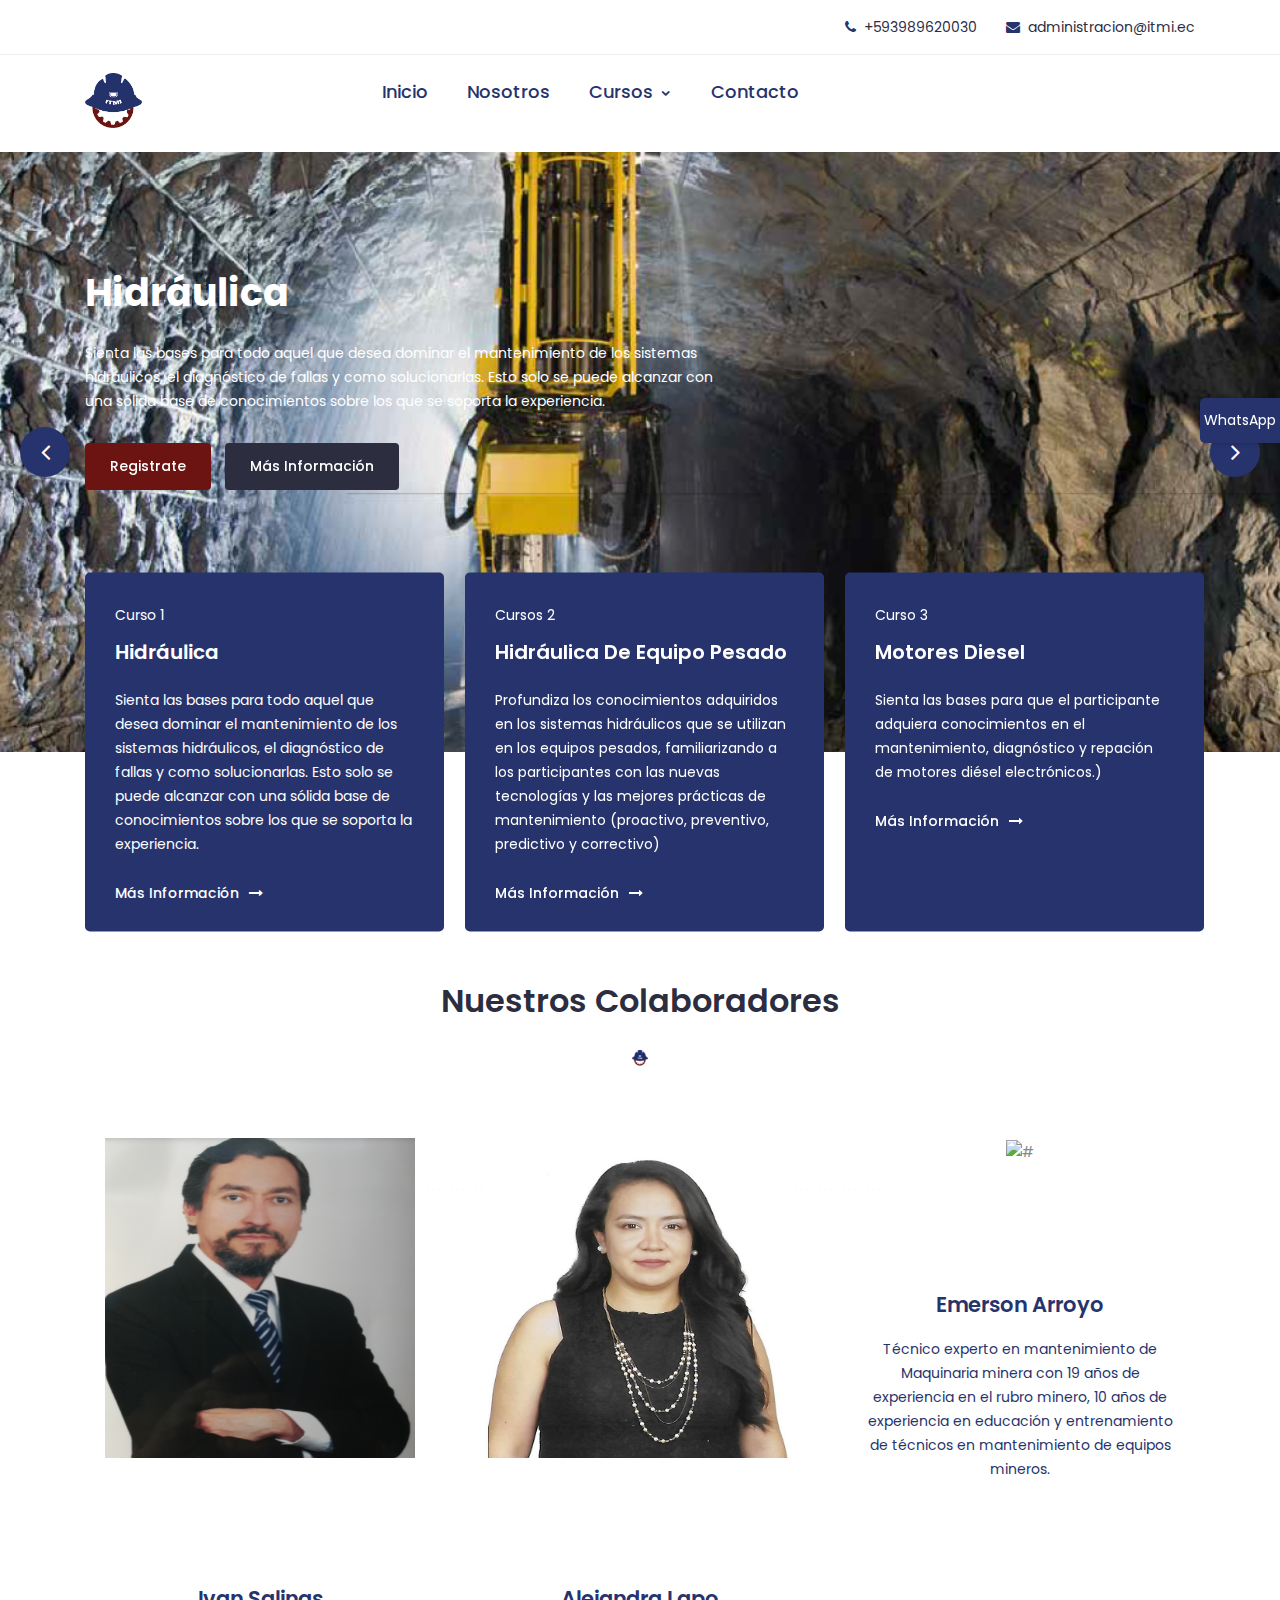
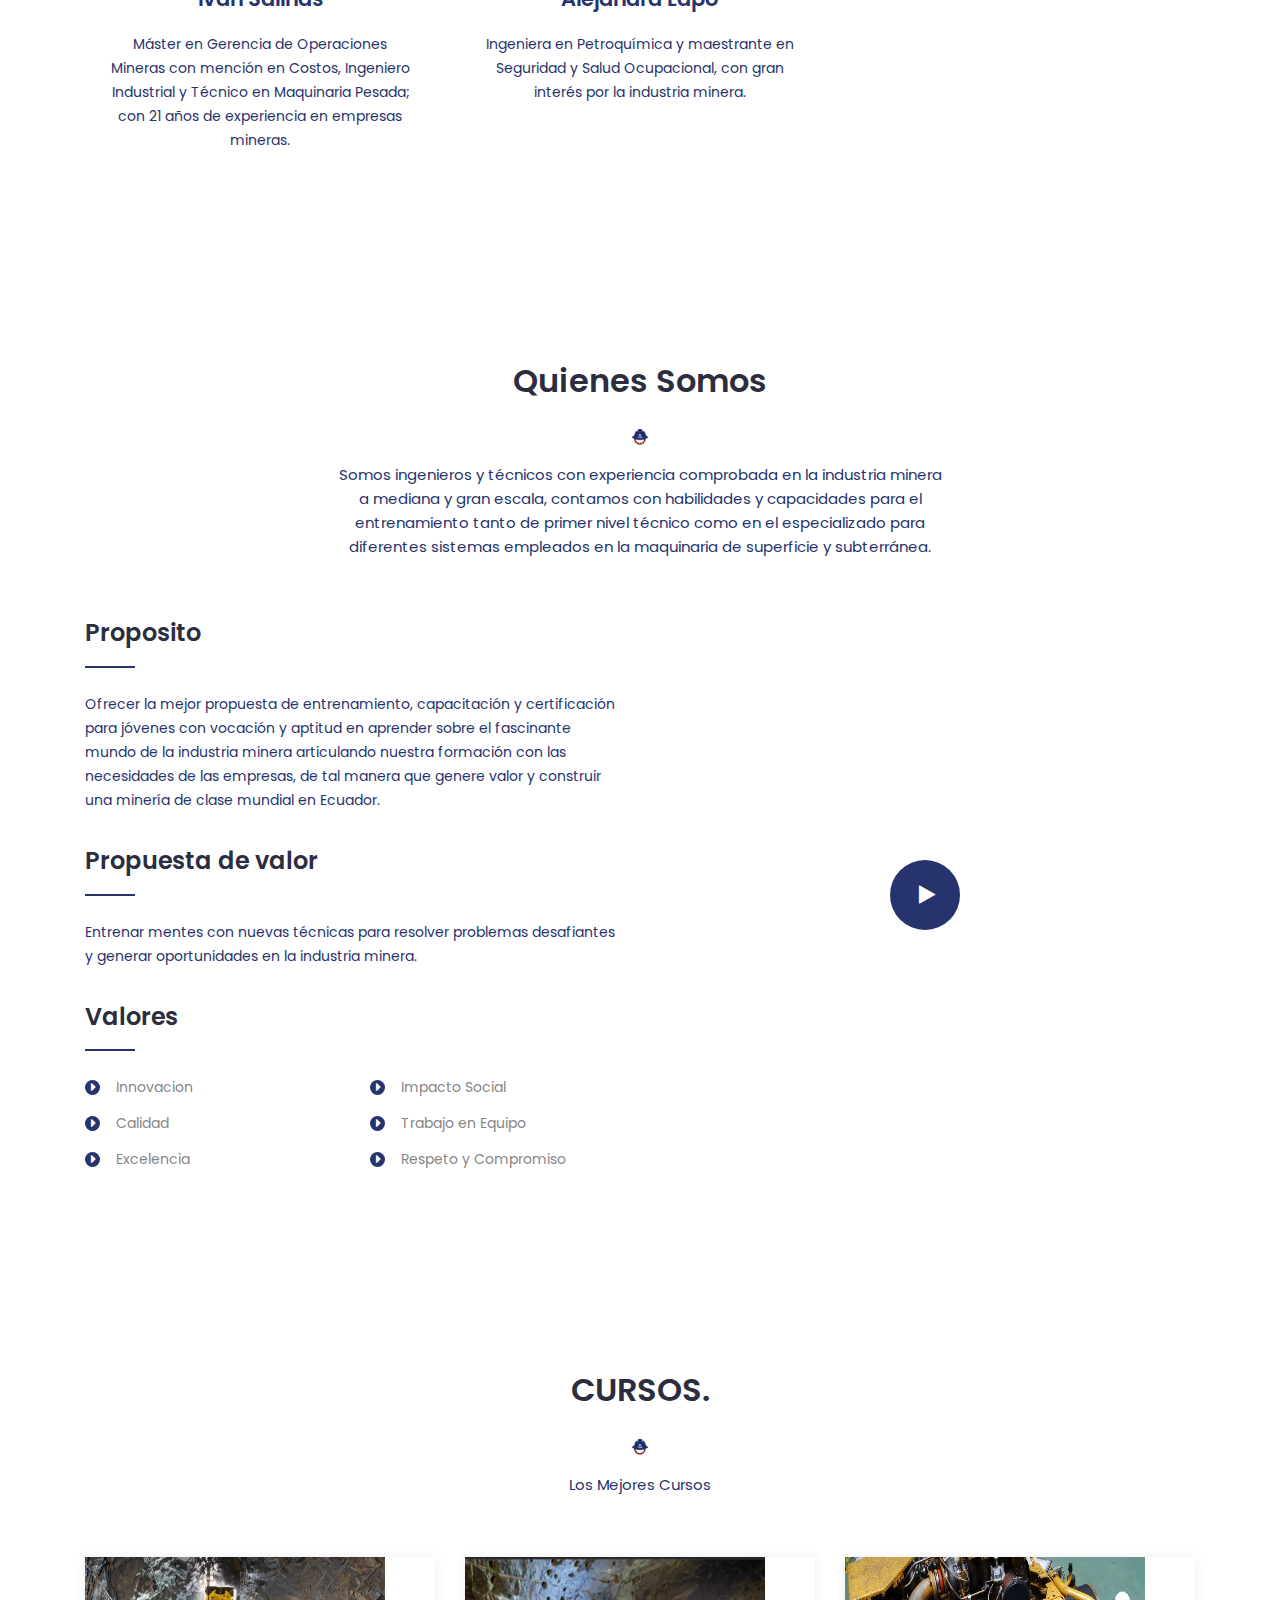
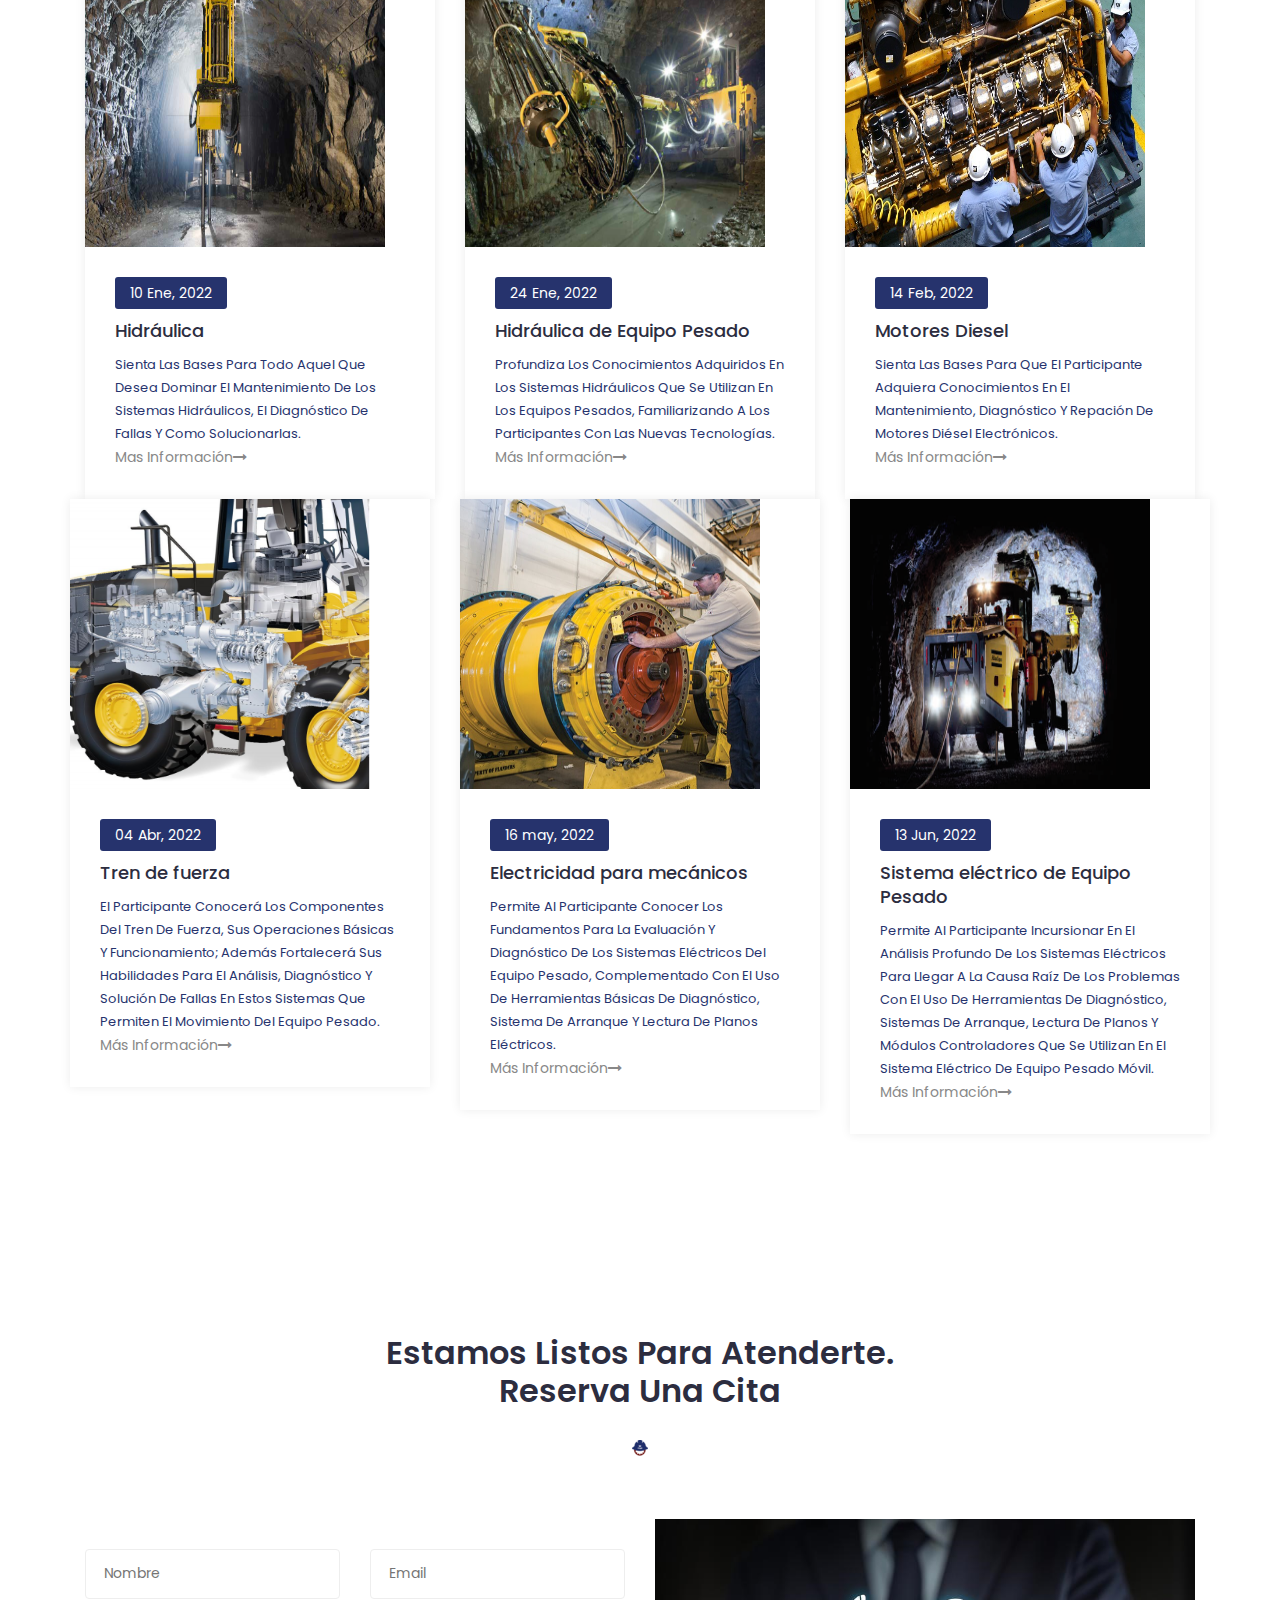
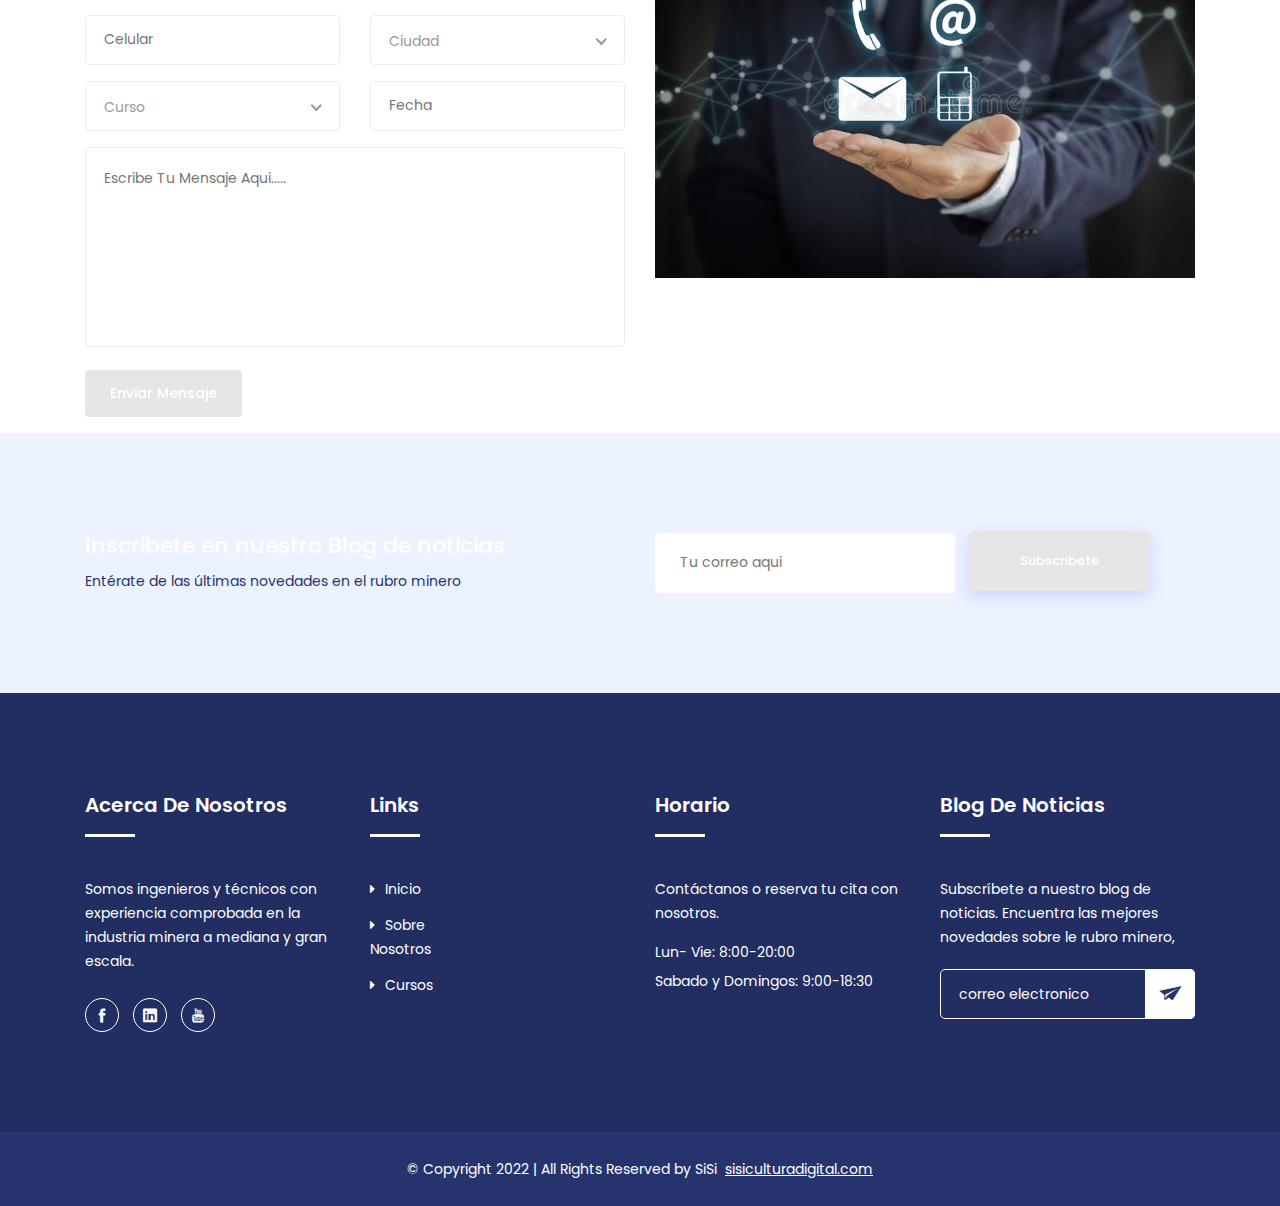
==== commit 60b81808: "css" ====
--- a/index.html
+++ b/index.html
@@ -46,7 +46,7 @@
     <body>
 	
 		<!-- Preloader -->
-        <div class="preloader">
+       <!---- <div class="preloader">
             <div class="loader">
                 <div class="loader-outter"></div>
                 <div class="loader-inner"></div>
@@ -58,7 +58,7 @@
                     </svg>
                 </div>
             </div>
-        </div>
+        </div> -->
         <!-- End Preloader -->
 		
 		<!-- Get Pro Button -->
@@ -146,8 +146,9 @@
 									<p>Sienta las bases para todo aquel que desea dominar el mantenimiento de los sistemas hidráulicos, el diagnóstico de fallas y como solucionarlas. Esto solo se puede alcanzar con una sólida base de conocimientos sobre los que se soporta la experiencia. </p>
 									<div class="button">
 										<a href="contact.html" class="btn">Registrate</a>
-									</div>
-									<a href="hidraulica.html" class="btn primary">Más Información</a>
+										<a href="hidraulica.html" class="btn primary">Más Información</a>
+									</div>
+									
 								</div>
 							</div>
 						</div>
@@ -378,7 +379,7 @@
 							<h3>Valores</h3>
 							<div class="row">
 								<div class="col-lg-6">
-																		<ul class="list">
+										<ul class="list">
 										<li><i class="fa fa-caret-right"></i>Innovacion </li>
 										<li><i class="fa fa-caret-right"></i>Calidad</li>
 										<li><i class="fa fa-caret-right"></i>Excelencia</li>
@@ -587,7 +588,7 @@
 									<div class="form-group">
 										<div class="nice-select form-control wide" tabindex="0"><span class="current">Curso</span>
 											<ul class="list">
-												<li data-value="1" class="option selected ">Hidraulicar</li>
+												<li data-value="1" class="option selected ">Hidraulica</li>
 												<li data-value="2" class="option">Hidraulica de Equipos</li>
 												<li data-value="3" class="option">Motor Diesel</li>
 												<li data-value="4" class="option">Tren de Fuerza</li>
@@ -772,5 +773,5 @@
 		<script src="js/bootstrap.min.js"></script>
 		<!-- Main JS -->
 		<script src="js/main.js"></script>
-    </body>
+		</body>
 </html>--- a/style.css
+++ b/style.css
@@ -864,7 +864,7 @@
 	position: absolute;
 	left: 0;
 	font-size: 62px;
-	color: white;
+	color: #fff;
 	height: 70px;
 	width: 70px;
 	line-height: 67px;
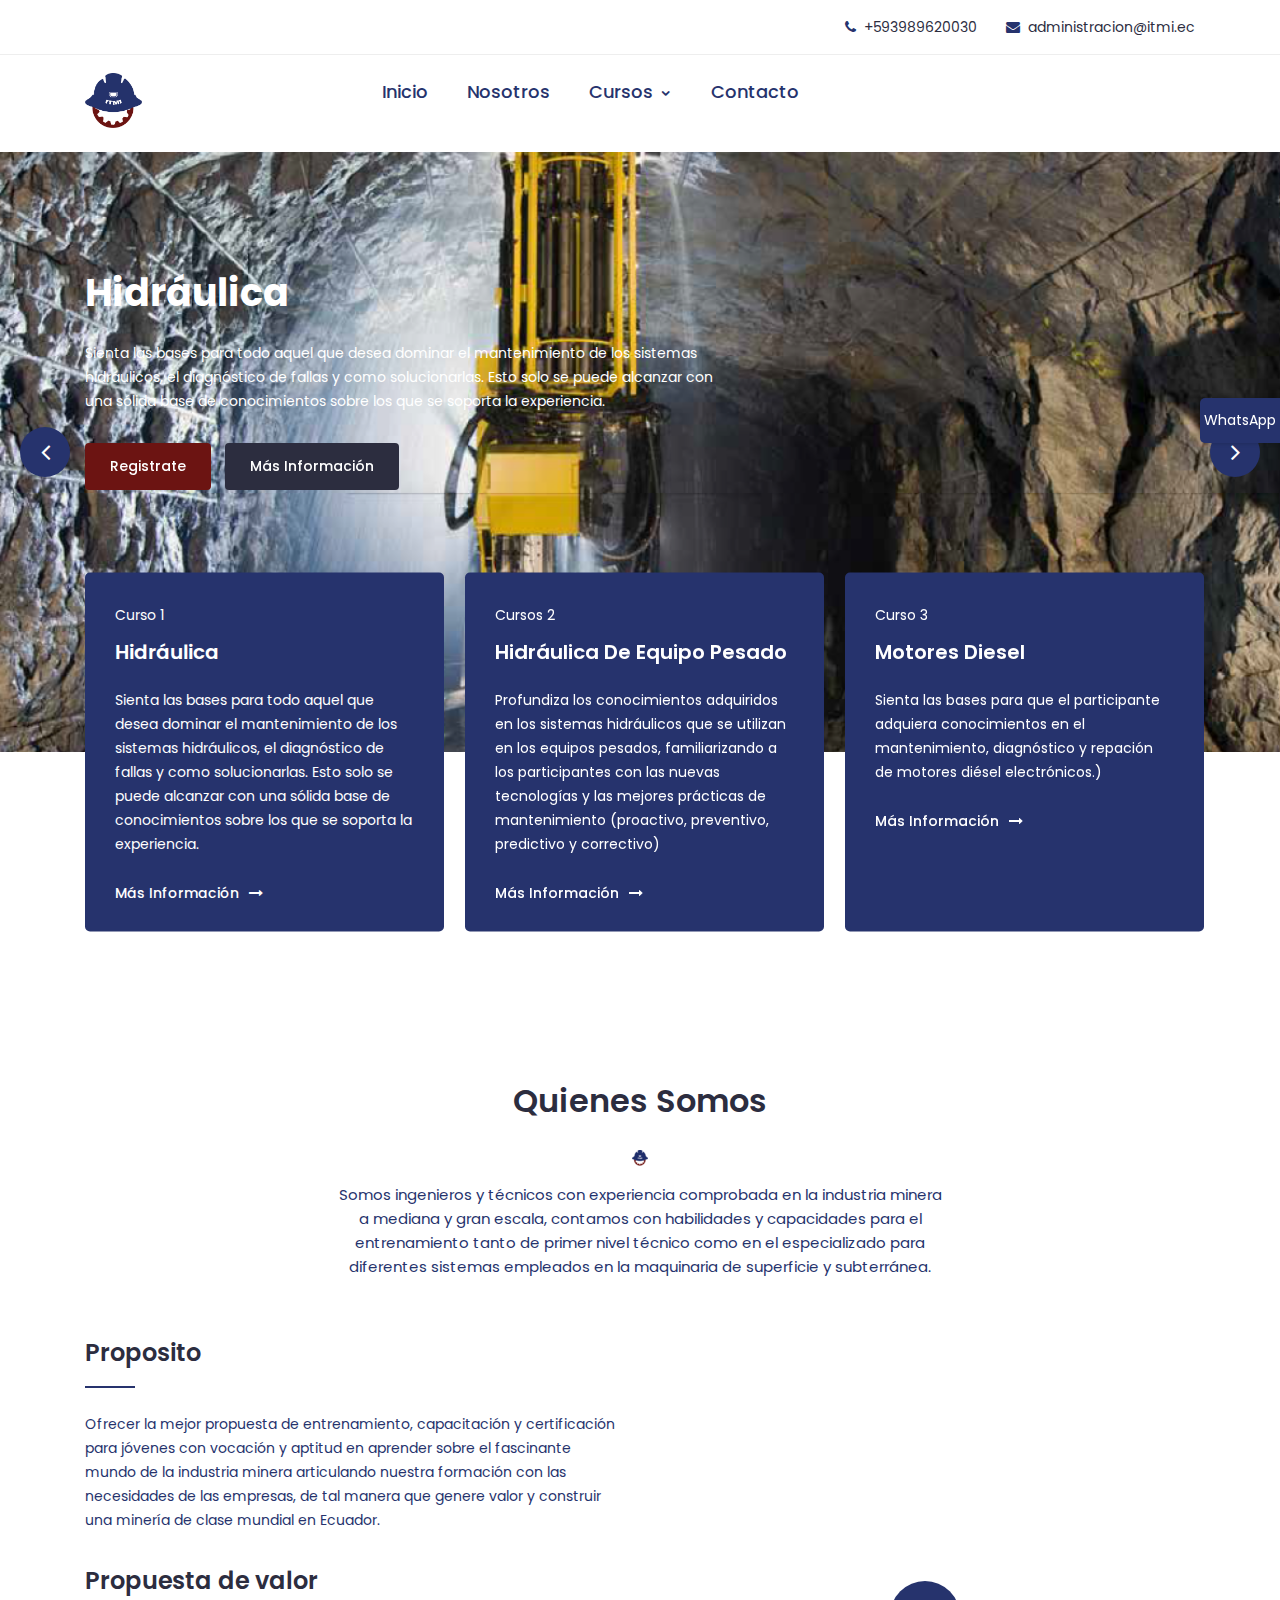
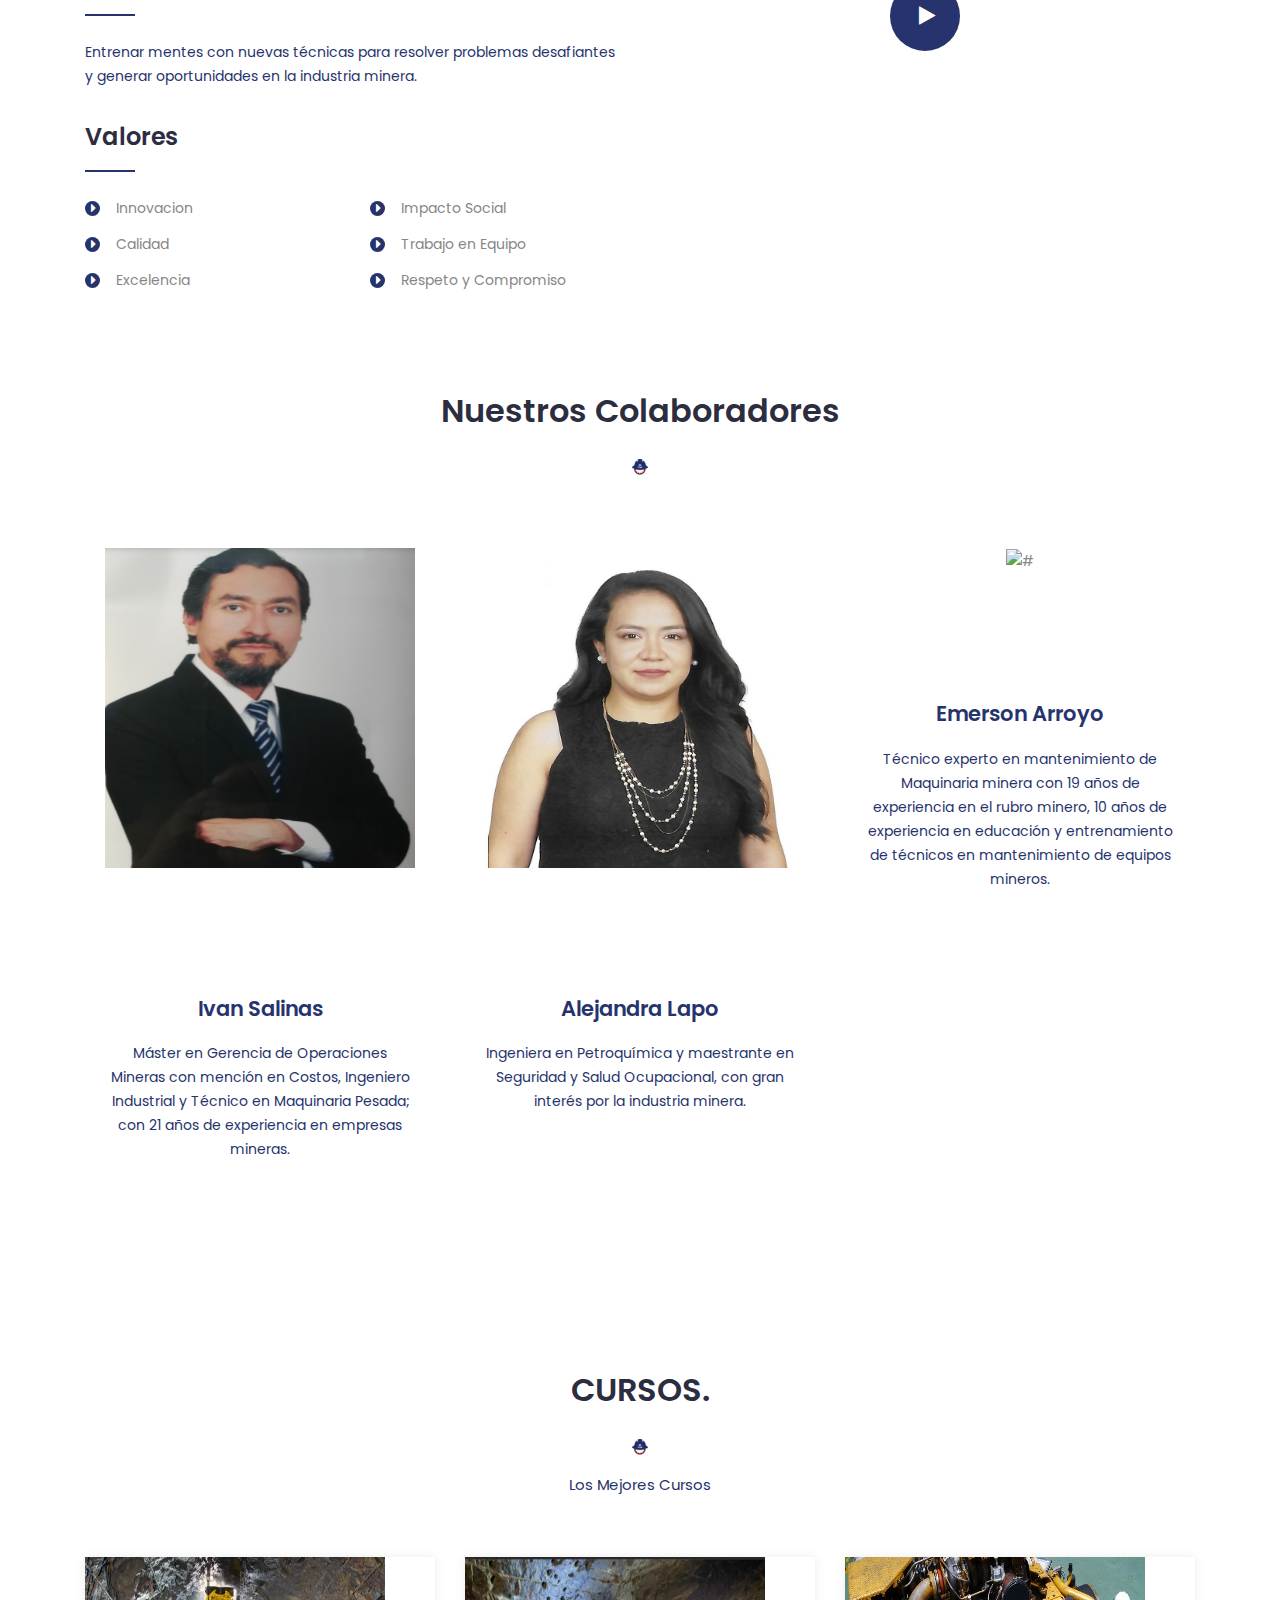
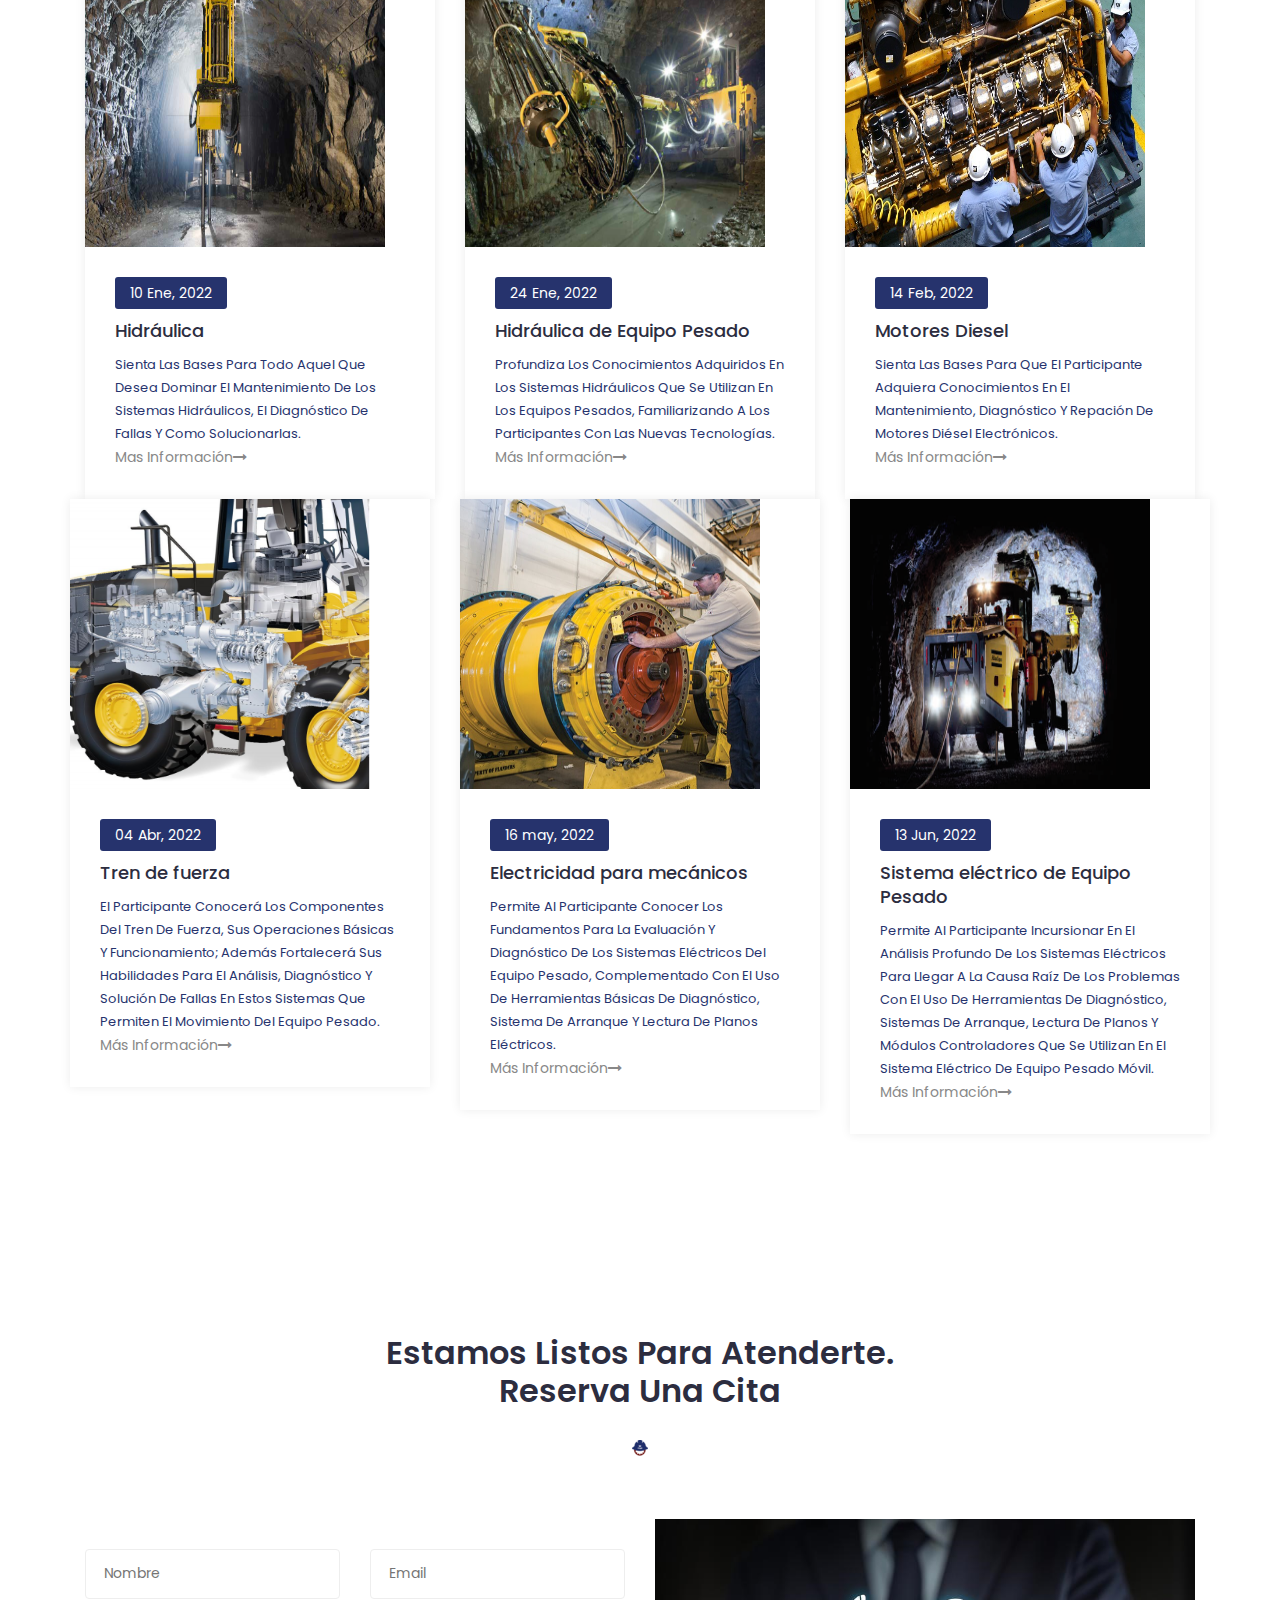
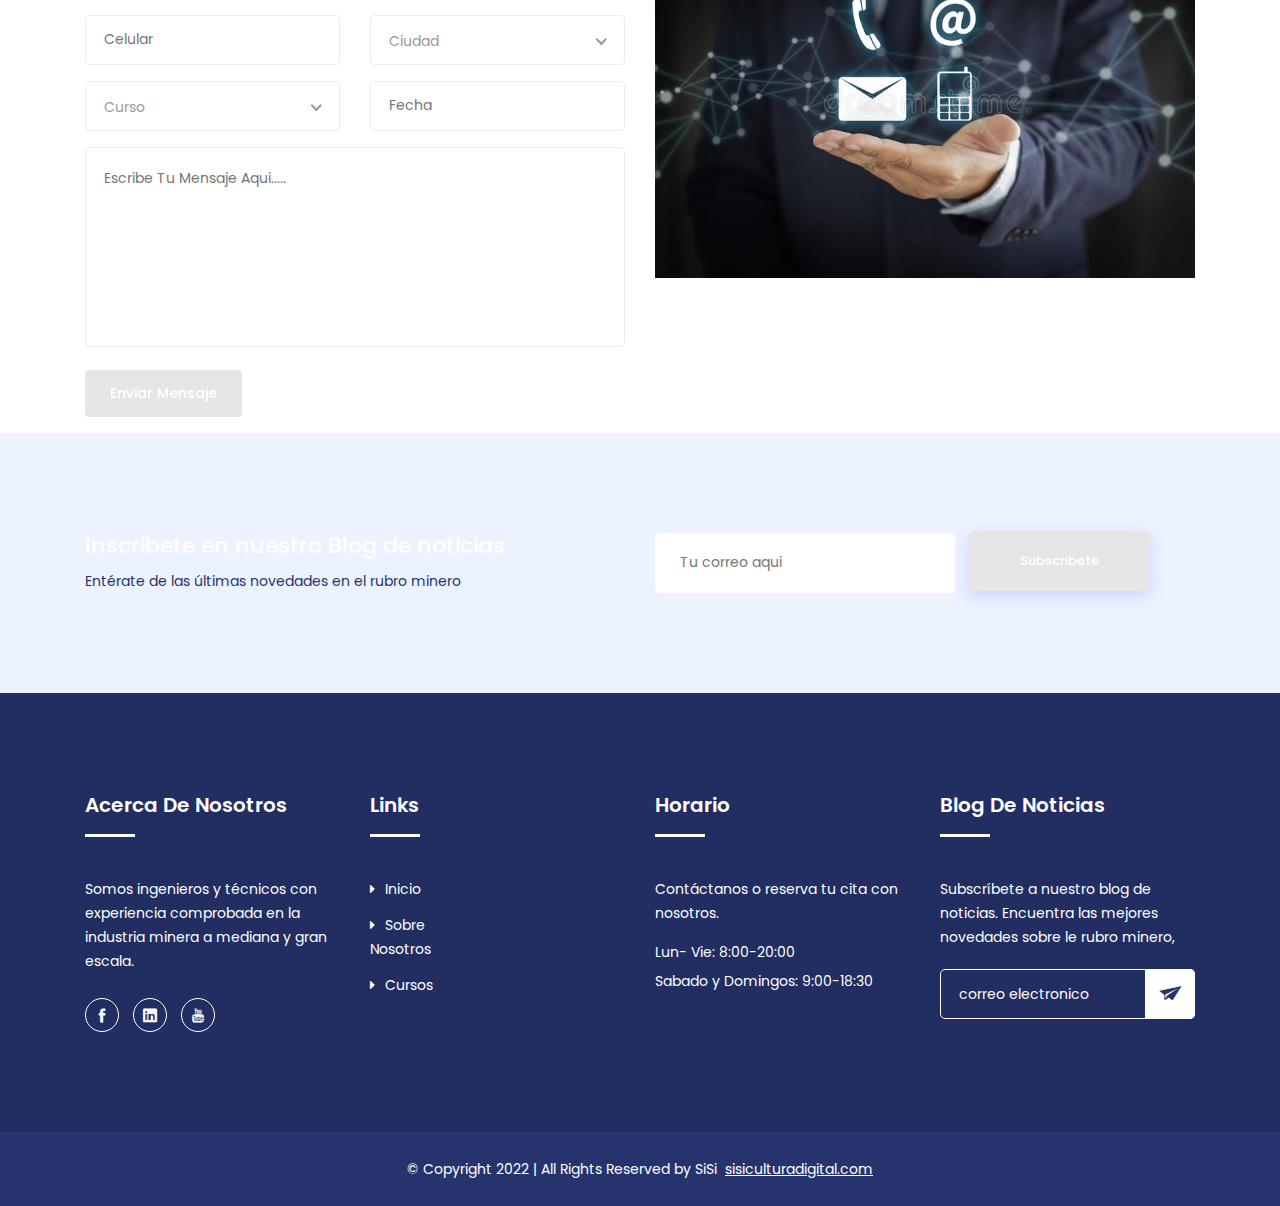
==== commit c9a24021: "tags linkedin" ====
--- a/index.html
+++ b/index.html
@@ -5,12 +5,19 @@
 		<meta charset="utf-8">
 		<meta http-equiv="X-UA-Compatible" content="IE=edge">
 		<meta name="keywords" content="Site keywords here">
-		<meta name="description" content="">
+		<meta name="description" content="El Instituto Tecnológico para la Minería e Industria - ITMI, brinda capacitación de cursos online de mantenimiento en equipos pesados de minería.">
 		<meta name='copyright' content=''>
 		<meta name="viewport" content="width=device-width, initial-scale=1, shrink-to-fit=no">
+		<!-- Google Tag Manager -->
+<script>(function(w,d,s,l,i){w[l]=w[l]||[];w[l].push({'gtm.start':
+	new Date().getTime(),event:'gtm.js'});var f=d.getElementsByTagName(s)[0],
+	j=d.createElement(s),dl=l!='dataLayer'?'&l='+l:'';j.async=true;j.src=
+	'https://www.googletagmanager.com/gtm.js?id='+i+dl;f.parentNode.insertBefore(j,f);
+	})(window,document,'script','dataLayer','GTM-NXJQP2M');</script>
+	<!-- End Google Tag Manager -->
 		
 		<!-- Title -->
-        <title>ITMI</title>
+        <title>Instituto Tecnológico para la Minería e Industria en Ecuador- ITMI</title>
 		
 		<!-- Favicon -->
         <link rel="icon" href="img/favicon.ico">
@@ -60,6 +67,11 @@
             </div>
         </div> -->
         <!-- End Preloader -->
+
+		<!-- Google Tag Manager (noscript) -->
+<noscript><iframe src="https://www.googletagmanager.com/ns.html?id=GTM-NXJQP2M"
+	height="0" width="0" style="display:none;visibility:hidden"></iframe></noscript>
+	<!-- End Google Tag Manager (noscript) -->
 		
 		<!-- Get Pro Button -->
 		<ul class="pro-features">
@@ -297,57 +309,7 @@
 		</section>
 		<!--/End Start schedule Area -->
 
-		<!-- Start Feautes -->
-		<section id="nosotros" class="Feautes section">
-			<div class="container">
-				<div class="row">
-					<div class="col-lg-12">
-						<div class="section-title">
-							<h2>Nuestros Colaboradores</h2>
-							<img src="img/favicon.png" alt="#">
-						</div>
-					</div>
-				</div>
-				<div class="row">
-					<div class="col-lg-4 col-12">
-						<!-- Start Single features -->
-						<div class="single-features">
-							<div class="signle-icon">
-								<img src="img/ivan.png" alt="#">
-							</div>
-							<h3>Ivan Salinas</h3>
-							<p>Máster en Gerencia de Operaciones Mineras con mención en Costos, Ingeniero Industrial y Técnico en Maquinaria Pesada; con 21 años de experiencia en empresas mineras.</p>
-						</div>
-						<!-- End Single features -->
-					</div>
-					<div class="col-lg-4 col-12">
-						<!-- Start Single features -->
-						<div class="single-features">
-							<div class="signle-icon">
-								<img src="img/Alejandra Lapo.png" alt="#">
-							</div>
-							<h3>Alejandra Lapo</h3>
-							<p>Ingeniera en Petroquímica y maestrante en Seguridad y Salud Ocupacional, con gran interés por la industria minera.</p>
-						</div>
-						<!-- End Single features -->
-					</div>
-					<div class="col-lg-4 col-12">
-						<!-- Start Single features -->
-						<div class="single-features last">
-							<div class="signle-icon">
-								<img src="img/Emerson Arroyo.jpg" alt="#">
-							</div>
-							<h3>Emerson Arroyo</h3>
-							<p>Técnico experto en mantenimiento de Maquinaria minera con 19 años de experiencia en el rubro minero, 10 años de experiencia en educación y entrenamiento de técnicos en mantenimiento de equipos mineros.</p>
-						</div>
-						<!-- End Single features -->
-					</div>
-				</div>
-			</div>
-		</section>
-		<!--/ End Feautes -->
-		
-		<!-- Start Fun-facts -->
+
 
 						<!-- End Single Fun -->
 					</div>
@@ -418,6 +380,58 @@
 			</div>
 		</section>
 		<!--/ End Why choose -->
+				<!-- Start Feautes -->
+				<section id="nosotros" class="Feautes section">
+					<div class="container">
+						<div class="row">
+							<div class="col-lg-12">
+								<div class="section-title">
+									<h2>Nuestros Colaboradores</h2>
+									<img src="img/favicon.png" alt="#">
+								</div>
+							</div>
+						</div>
+						<div class="row">
+							<div class="col-lg-4 col-12">
+								<!-- Start Single features -->
+								<div class="single-features">
+									<div class="signle-icon">
+										<img src="img/ivan.png" alt="#">
+									</div>
+									<h3>Ivan Salinas</h3>
+									<p>Máster en Gerencia de Operaciones Mineras con mención en Costos, Ingeniero Industrial y Técnico en Maquinaria Pesada; con 21 años de experiencia en empresas mineras.</p>
+								</div>
+								<!-- End Single features -->
+							</div>
+							<div class="col-lg-4 col-12">
+								<!-- Start Single features -->
+								<div class="single-features">
+									<div class="signle-icon">
+										<img src="img/Alejandra Lapo.png" alt="#">
+									</div>
+									<h3>Alejandra Lapo</h3>
+									<p>Ingeniera en Petroquímica y maestrante en Seguridad y Salud Ocupacional, con gran interés por la industria minera.</p>
+								</div>
+								<!-- End Single features -->
+							</div>
+							<div class="col-lg-4 col-12">
+								<!-- Start Single features -->
+								<div class="single-features last">
+									<div class="signle-icon">
+										<img src="img/Emerson Arroyo.jpg" alt="#">
+									</div>
+									<h3>Emerson Arroyo</h3>
+									<p>Técnico experto en mantenimiento de Maquinaria minera con 19 años de experiencia en el rubro minero, 10 años de experiencia en educación y entrenamiento de técnicos en mantenimiento de equipos mineros.</p>
+								</div>
+		
+								<!-- End Single features -->
+							</div>
+						</div>
+					</div>
+				</section>
+				<!--/ End Feautes -->
+				
+				<!-- Start Fun-facts -->
 		
 	
 		
@@ -672,8 +686,8 @@
 								<p>Somos ingenieros y técnicos con experiencia comprobada en la industria minera a mediana y gran escala.</p>							<!-- Social -->
 								<ul class="social">
 									<li><a href="https://www.facebook.com/Instituto-Tecnol%C3%B3gico-para-la-Miner%C3%ADa-e-Industria-ITMI-102213072361001/?ref=page_internal"><i class="icofont-facebook"></i></a></li>
-									<li><a href="#"><i class="icofont-linkedin"></i></a></li>
-									<li><a href="#"><i class="icofont-youtube"></i></a></li>
+									<li><a href="https://www.linkedin.com/company/instituto-tecnol%C3%B3gico-para-la-miner%C3%ADa-e-industria"><i class="icofont-linkedin"></i></a></li>
+									<li><a href="https://www.youtube.com/channel/UCpi4NPyPlIckDQhzYr8hJDQ"><i class="icofont-youtube"></i></a></li>
 								</ul>
 								<!-- End Social -->
 							</div>
--- a/style.css
+++ b/style.css
@@ -787,7 +787,7 @@
 	padding:10px 20px;
 }
 .Feautes .single-features::before {
-	position: absolute;
+	position: relative;
 	content: "";
 	right: -72px;
 	top: 60px;
@@ -807,7 +807,7 @@
 	left:50%;
 	margin-left:-50px;
 	top:0;
-	height:100px;
+	height:60px;
 	width:100px;
 	line-height:100px;
 	text-align:center;
